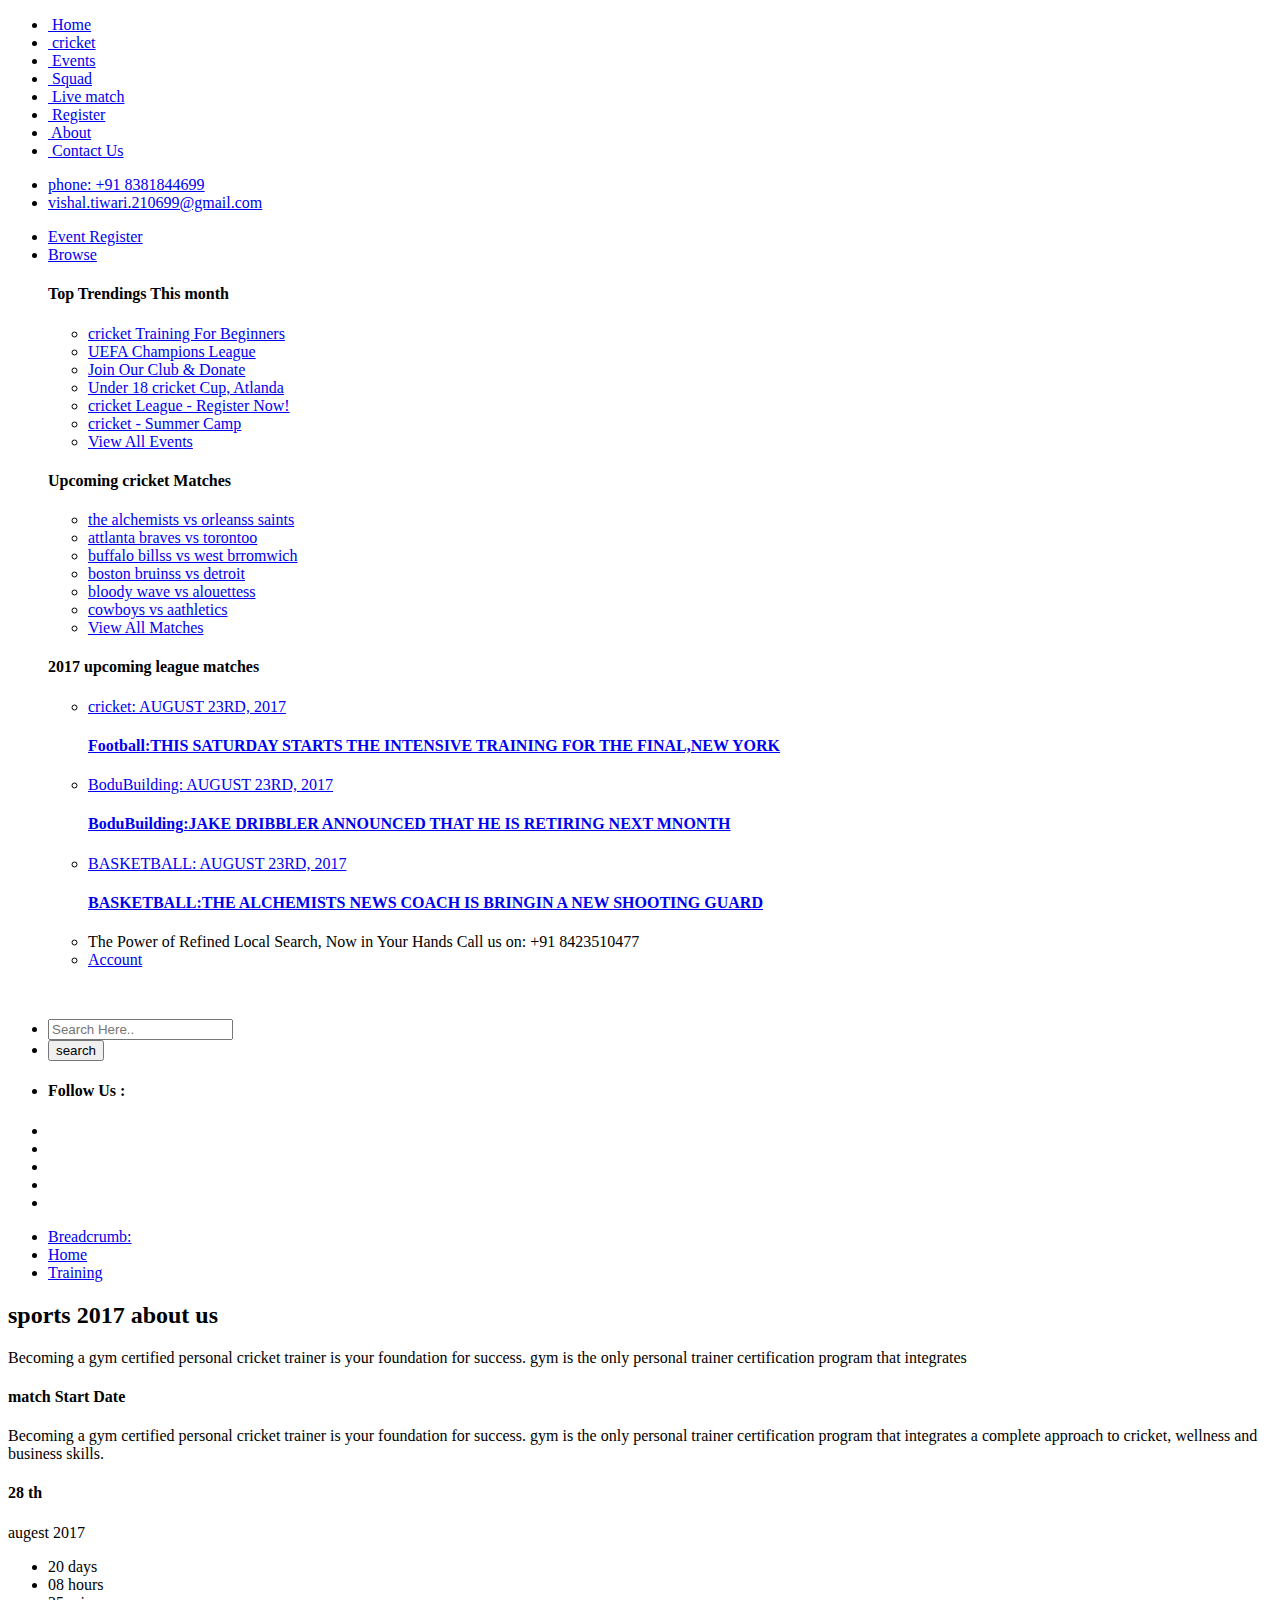
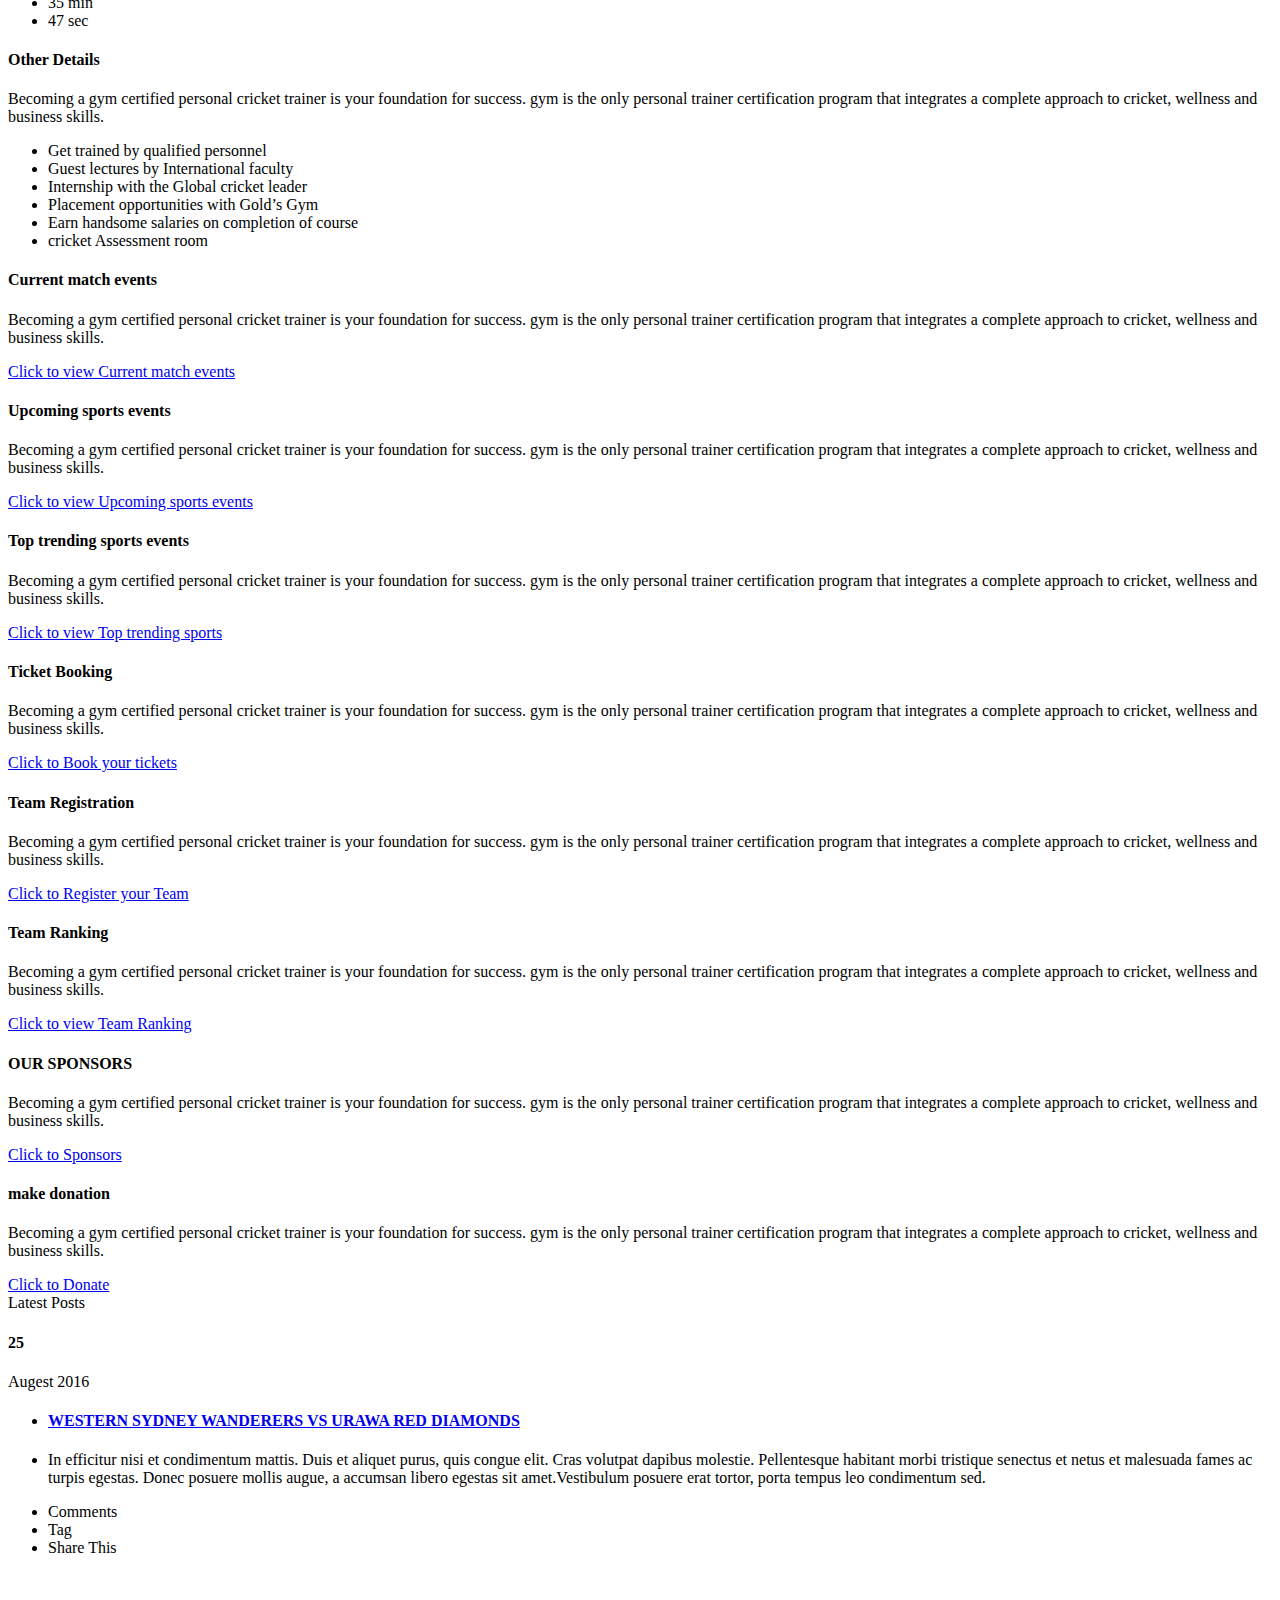
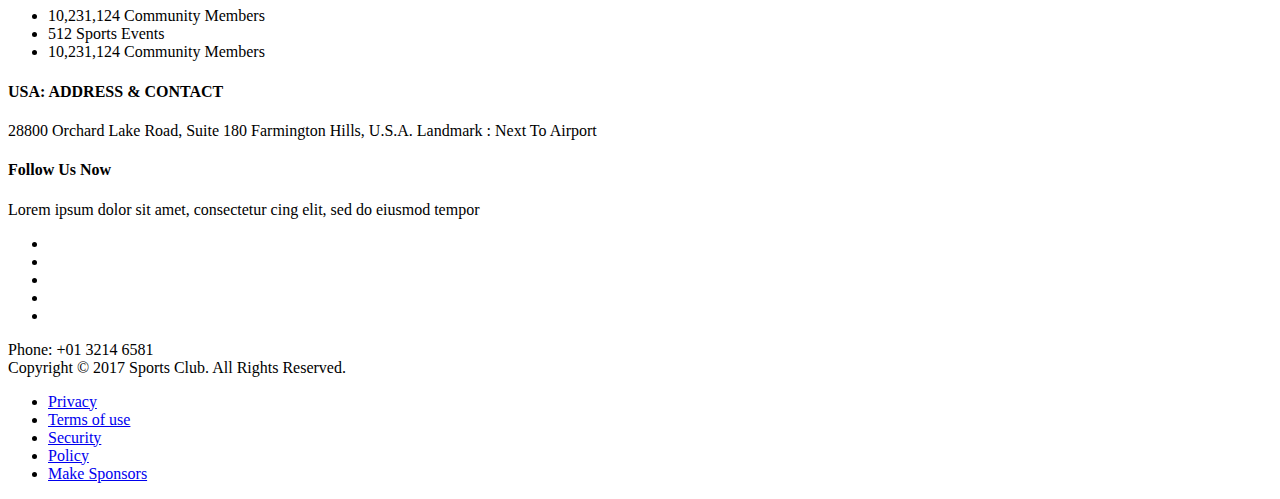
==== cricket-about.html @ ba446953 "Add files via upload" ====
<!DOCTYPE html>
<html lang="en">

<head>
    <title>Real Sports Club: cricket,Football,Cricket,Water Sports,cricket,Yoga and All Sports Events</title>
    <!-- META TAGS -->
    <meta charset="utf-8">
    <meta name="viewport" content="width=device-width, initial-scale=1">

    <!-- FAV ICON(BROWSER TAB ICON) -->
    <link rel="shortcut icon" href="images/fav.ico" type="image/x-icon">

    <!-- GOOGLE FONT -->
    <link href="https://fonts.googleapis.com/css?family=Lato:300,400,700%7CMontserrat:300,500%7COswald:400,500" rel="stylesheet">

    <!-- FONTAWESOME ICONS -->
    <link rel="stylesheet" href="css/font-awesome.min.css">

    <!-- ALL CSS FILES -->
    <link rel="stylesheet" href="css/style.css">
    <link rel="stylesheet" href="css/bootstrap.css">

    <!-- MOB.CSS ONLY FOR MOBILE AND TABLET VIEWS -->
    <link rel="stylesheet" href="css/mob.css">

    <!-- HTML5 Shim and Respond.js IE8 support of HTML5 elements and media queries -->
    <!-- WARNING: Respond.js doesn't work if you view the page via file:// -->
    <!--[if lt IE 9]>
	<script src="js/html5shiv.js"></script>
	<script src="js/respond.min.js"></script>
	<![endif]-->
</head>

<body>
    <!-- Preloader -->
    <div id="preloader">
        <div id="status">&nbsp;</div>
    </div>

    <!--SECTION: LEFT MENU-->
    <section>
        <!-- LEFT SIDE NAVIGATION MENU -->
         <div class="menu">
            <ul>
                <!-- MAIN MENU -->
                <li>
                    <a href="index.html"><img src="images/icon/s1.png" alt=""> Home</a>
                </li>
                <li>
                    <a href="cricket-all-sports.html"><img src="images/icon/c3.png" alt=""> cricket</a>
                </li>
            <li>
                    <a href="cricket-events.html"><img src="images/icon/f6.png" alt=""> Events</a>
                </li>
                <li>
                    <a href="cricket-team-squad.html"><img src="images/icon/f7.png" alt=""> Squad</a>
                </li>
                <li>
                    <a href="cricket-match.html"><img src="images/icon/c4.png" alt=""> Live match</a>
	           </li>
                <li>
                    <a href="cricket-team-register.html"><img src="images/icon/r2.png" alt=""> Register</a>
                </li><li>
                    <a href="cricket-about.html" class="menu-lef-act"><img src="images/icon/about.png" alt=""> About</a>
                </li>
                <li>
                    <a href="cricket-contact.html"><img src="images/icon/contact.png" alt=""> Contact Us</a>
                </li>
            </ul>
        </div>

        <!-- RIGHT SIDE NAVIGATION MENU -->
        <!-- MOBILE MENU(This mobile menu show on 0px to 767px windows only) -->
        <div class="mob-menu">
            <span><i class="fa fa-bars" aria-hidden="true"></i></span>
        </div>
        <div class="mob-close">
            <span><i class="fa fa-times" aria-hidden="true"></i></span>
        </div>
    </section>

    <!-- TOP BAR -PHPNE EMAIL AND TOP MENU -->
        <section class="i-head-top">
        <div class="i-head row">
			<!-- TOP CONTACT INFO -->
            <div class="i-head-left i-head-com col-md-6">
                <ul>
                    <li><a href="#">phone: +91 8381844699 </a>
                    </li>
                    <li><a href="#">vishal.tiwari.210699@gmail.com</a>
                    </li>
                </ul>
            </div> 
			<!-- TOP FIXED MENU -->
            <div class="i-head-right i-head-com col-md-6 col-sm-12 col-xs-12">
                <ul>
                   <li class="top-scal-1"><a href="cricket-event-register.html"><i class="fa fa-registered" aria-hidden="true"></i> Event Register</a>
                    </li>
                    <li><a href="#" class="tr-menu"><i class="fa fa-chevron-down" aria-hidden="true"></i> Browse</a>
                        <div class="cat-menu">

                            <div class="col-md-3 col-sm-6 cm1 mob-hid">
                                <h4>Top Trendings This month</h4>
                                <ul>
                                    <li><a href="#"><i class="fa fa-angle-right" aria-hidden="true"></i> cricket Training For Beginners</a>
                                    </li>
                                    <li><a href="#"><i class="fa fa-angle-right" aria-hidden="true"></i> UEFA Champions League</a>
                                    </li>
                                    <li><a href="#"><i class="fa fa-angle-right" aria-hidden="true"></i> Join Our Club & Donate</a>
                                    </li>
                                    <li><a href="#"><i class="fa fa-angle-right" aria-hidden="true"></i> Under 18 cricket Cup, Atlanda</a>
                                    </li>
                                    <li><a href="#"><i class="fa fa-angle-right" aria-hidden="true"></i> cricket League - Register Now!</a>
                                    </li>
                                    <li><a href="#"><i class="fa fa-angle-right" aria-hidden="true"></i> cricket - Summer Camp</a>
                                    </li>
                                    <li><a href="cricket-events.html"><i class="fa fa-angle-right" aria-hidden="true"></i> View All Events</a>
                                    </li>
                                </ul>
                            </div>
                            <div class="col-md-3 col-sm-6 cm1 mob-hid">
                                <h4>Upcoming cricket Matches</h4>
                                <ul>
                                    <li><a href="#"><i class="fa fa-angle-right" aria-hidden="true"></i> the alchemists vs orleanss saints</a>
                                    </li>
                                    <li><a href="#"><i class="fa fa-angle-right" aria-hidden="true"></i> attlanta braves vs torontoo</a>
                                    </li>
                                    <li><a href="#"><i class="fa fa-angle-right" aria-hidden="true"></i> buffalo billss vs west brromwich</a>
                                    </li>
                                    <li><a href="#"><i class="fa fa-angle-right" aria-hidden="true"></i> boston bruinss vs detroit</a>
                                    </li>
                                    <li><a href="#"><i class="fa fa-angle-right" aria-hidden="true"></i> bloody wave vs alouettess</a>
                                    </li>
                                    <li><a href="#"><i class="fa fa-angle-right" aria-hidden="true"></i> cowboys vs aathletics</a>
                                    </li>
                                    <li><a href="cricket-match-fixing.html"><i class="fa fa-angle-right" aria-hidden="true"></i> View All Matches</a>
                                    </li>
                                </ul>

                            </div>
                            <div class="col-md-6">
                                <h4>2017 upcoming league matches</h4>
                                <div class="foot-pop top-me-ev">
                                    <ul>
                                        <li>
                                            <a href="#">
                                                <div class="foot-pop-eve top-me-text">
                                                    <span>cricket: AUGUST 23RD, 2017</span>
                                                    <h4>Football:THIS SATURDAY STARTS THE INTENSIVE TRAINING FOR THE FINAL,NEW YORK</h4>
                                                </div>
                                            </a>
                                        </li>
                                        <li>
                                            <a href="#">
                                                <div class="foot-pop-eve top-me-text">
                                                    <span>BoduBuilding: AUGUST 23RD, 2017</span>
                                                    <h4>BoduBuilding:JAKE DRIBBLER ANNOUNCED THAT HE IS RETIRING NEXT MNONTH</h4>
                                                </div>
                                            </a>
                                        </li>
                                        <li>
                                            <a href="#">
                                                <div class="foot-pop-eve top-me-text">
                                                    <span>BASKETBALL: AUGUST 23RD, 2017</span>
                                                    <h4>BASKETBALL:THE ALCHEMISTS NEWS COACH IS BRINGIN A NEW SHOOTING GUARD</h4>
                                                </div>
                                            </a>
                                        </li>
                                    </ul>
                                </div>

                            </div>
                            <div class="cbb2-home-nav-bot mob-hid">
                                <ul>
                                    <li>The Power of Refined Local Search, Now in Your Hands <span>Call us on: +91 8423510477</span>
                                    </li>
                                    <li><a href="javascript:void(0);" class="cbb2-ani-btn-join"><i class="fa fa-user" aria-hidden="true"></i> Account</a>
                                    </li>
                                   
                                </ul>
                            </div>
                        </div>

                    </li>
                </ul>
            </div>
        </div>
    </section>
    <!-- SECTION: HEADER TOP -->
    <section>
        <div class="page-head">
            <div class="lp inn-head-pad">
                <div class="row">
                    <div class="col-md-4 top-head">
                        <a href="index.html"><img src="images/cricket-logo.png" alt="">
                        </a>
                    </div>
                    <div class="col-md-3 top-search">
                        <form>
                            <ul>
                                <li>
                                    <input type="text" placeholder="Search Here..">
                                </li>
                                <li>
                                    <input type="submit" value="search">
                                </li>
                            </ul>
                        </form>
                    </div>
                    <div class="col-md-5">
                        <ul class="top-soc">
                            <li>
                                <h4>Follow Us : </h4>
                            </li>
                            <li><a href="#"><i class="fa fa-facebook fb1"></i></a>
                            </li>
                            <li><a href="#"><i class="fa fa-twitter tw1"></i></a>
                            </li>
                            <li><a href="#"><i class="fa fa-google-plus gp1"></i></a>
                            </li>
                            <li><a href="#"><i class="fa fa-whatsapp wa1"></i></a>
                            </li>
                            <li><a href="#"><i class="fa fa-envelope-o sh1"></i></a>
                            </li>
                        </ul>
                        <ul class="brea-top">
                            <li><a href="#">Breadcrumb:</a>
                            </li>
                            <li><a href="#">Home</a>
                            </li>
                            <li><a href="#" class="brea-act">Training</a>
                            </li>
                        </ul>
                    </div>
                </div>
            </div>
        </div>
    </section>
    <!-- SECTION: TRAINING -->
    <section>
        <div class="training img-pag-about">
            <div class="tr-pro">
                <div class="inn-title">
                    <h2><i class="fa fa-check" aria-hidden="true"></i> sports 2017 <span> about us</span></h2>
                    <p>Becoming a gym certified personal cricket trainer is your foundation for success. gym is the only personal trainer certification program that integrates</p>
                </div>
                <!-- TRAINING BENEFITS -->
                <div class="inn-all-com">
                    <h4>match Start Date</h4>
                    <p>Becoming a gym certified personal cricket trainer is your foundation for success. gym is the only personal trainer certification program that integrates a complete approach to cricket, wellness and business skills.</p>
                    <div class="inn-ev-date">
                        <div class="inn-ev-date-left">
                            <h4>28 th</h4>
                            <span>augest 2017</span>
                        </div>
                        <div class="inn-ev-date-rig">
                            <ul>
                                <li>20 <span>days</span>
                                </li>
                                <li>08 <span>hours</span>
                                </li>
                                <li>35 <span>min</span>
                                </li>
                                <li>47 <span>sec</span>
                                </li>
                            </ul>
                        </div>
                    </div>
                </div>
                <!-- TRAINING BENEFITS -->
                <div class="inn-all-com inn-all-list tp-1">
                    <h4>Other Details</h4>
                    <p>Becoming a gym certified personal cricket trainer is your foundation for success. gym is the only personal trainer certification program that integrates a complete approach to cricket, wellness and business skills.</p>
                    <ul>
                        <li>Get trained by qualified personnel</li>
                        <li>Guest lectures by International faculty</li>
                        <li>Internship with the Global cricket leader</li>
                        <li>Placement opportunities with Gold’s Gym</li>
                        <li>Earn handsome salaries on completion of course</li>
                        <li>cricket Assessment room</li>
                    </ul>
                </div>
                <!-- TRAINING BENEFITS -->
                <div class="inn-all-com inn-all-list inn-pad-top-5 tp-1">
                    <h4>Current match events</h4>
                    <p>Becoming a gym certified personal cricket trainer is your foundation for success. gym is the only personal trainer certification program that integrates a complete approach to cricket, wellness and business skills.</p>
                    <a href="#" class="inn-te-ra-link">Click to view Current match events</a>
                </div>
                <!-- TRAINING BENEFITS -->
                <div class="inn-all-com inn-all-list inn-pad-top-5 tp-1">
                    <h4>Upcoming sports events</h4>
                    <p>Becoming a gym certified personal cricket trainer is your foundation for success. gym is the only personal trainer certification program that integrates a complete approach to cricket, wellness and business skills.</p>
                    <a href="#" class="inn-te-ra-link">Click to view Upcoming sports events</a>
                </div>
                <!-- TRAINING BENEFITS -->
                <div class="inn-all-com inn-all-list inn-pad-top-5 tp-1">
                    <h4>Top trending sports events</h4>
                    <p>Becoming a gym certified personal cricket trainer is your foundation for success. gym is the only personal trainer certification program that integrates a complete approach to cricket, wellness and business skills.</p>
                    <a href="#" class="inn-te-ra-link">Click to view Top trending sports</a>
                </div>
                <!-- TRAINING BENEFITS -->
                <div class="inn-all-com inn-all-list inn-pad-top-5 tp-1">
                    <h4>Ticket Booking</h4>
                    <p>Becoming a gym certified personal cricket trainer is your foundation for success. gym is the only personal trainer certification program that integrates a complete approach to cricket, wellness and business skills.</p>
                    <a href="#" class="inn-te-ra-link">Click to Book your tickets</a>
                </div>
                <!-- TRAINING BENEFITS -->
                <div class="inn-all-com inn-all-list inn-pad-top-5 tp-1">
                    <h4>Team Registration</h4>
                    <p>Becoming a gym certified personal cricket trainer is your foundation for success. gym is the only personal trainer certification program that integrates a complete approach to cricket, wellness and business skills.</p>
                    <a href="#" class="inn-te-ra-link">Click to Register your Team</a>
                </div>
                <!-- TRAINING BENEFITS -->
                <div class="inn-all-com inn-all-list inn-pad-top-5 tp-1">
                    <h4>Team Ranking</h4>
                    <p>Becoming a gym certified personal cricket trainer is your foundation for success. gym is the only personal trainer certification program that integrates a complete approach to cricket, wellness and business skills.</p>
                    <a href="#" class="inn-te-ra-link">Click to view Team Ranking</a>
                </div>
                <!-- TRAINING BENEFITS -->
                <div class="inn-all-com inn-all-list inn-pad-top-5 tp-1">
                    <h4>OUR SPONSORS</h4>
                    <p>Becoming a gym certified personal cricket trainer is your foundation for success. gym is the only personal trainer certification program that integrates a complete approach to cricket, wellness and business skills.</p>
                    <a href="#" class="inn-te-ra-link">Click to Sponsors</a>
                </div>
                <!-- TRAINING BENEFITS -->
                <div class="inn-all-com inn-all-list inn-pad-top-5 tp-1">
                    <h4>make donation</h4>
                    <p>Becoming a gym certified personal cricket trainer is your foundation for success. gym is the only personal trainer certification program that integrates a complete approach to cricket, wellness and business skills.</p>
                    <a href="#" class="inn-te-ra-link">Click to Donate</a>
                </div>
            </div>
        </div>
    </section>
    <!--SECTION: BLOG POSTS-->
    <section>
        <div class="blog row">
            <div class="lp">
                <!-- BLOG POST: POST DATE -->
                <div class="blog-1 col-md-2">
                    <span>Latest Posts</span>
                    <h4>25</h4>
                    <span>Augest 2016</span>
                </div>
                <!-- BLOG POST: POST NAME & DESCRIPTION -->
                <div class="blog-2 col-md-8">
                    <ul>
                        <li>
                            <a href="#">
                                <h4>WESTERN SYDNEY WANDERERS VS URAWA RED DIAMONDS</h4>
                            </a>
                        </li>
                        <li>
                            <p>In efficitur nisi et condimentum mattis. Duis et aliquet purus, quis congue elit. Cras volutpat dapibus molestie. Pellentesque habitant morbi tristique senectus et netus et malesuada fames ac turpis egestas. Donec posuere mollis augue, a accumsan libero egestas sit amet.Vestibulum posuere erat tortor, porta tempus leo condimentum sed. </p>
                        </li>
                    </ul>
                </div>
                <!-- BLOG POST: POST COMMENTS,TAG AND SOCIAL MEDIA -->
                <div class="blog-3 col-md-2">
                    <ul>
                        <li><i class="fa fa-comment-o" aria-hidden="true"></i> Comments</li>
                        <li><i class="fa fa-tag" aria-hidden="true"></i> Tag</li>
                        <li><i class="fa fa-share-alt" aria-hidden="true"></i> Share This</li>
                    </ul>
                </div>
            </div>
        </div>
    </section>
    <!--SECTION: FOOTER-->
    <section>
        <div class="ffoot">
            <div class="lp">
                <!--SECTION: FOOTER-->
                <div class="row">
                    <div class="col-md-12 foot1">
                        <a href="#"><img src="images/cricket-logo.png" alt="">
                        </a>
                        <ul>
                            <li><span>10,231,124</span> Community Members</li>
                            <li><span>512</span> Sports Events</li>
                            <li><span>10,231,124</span> Community Members</li>
                        </ul>
                    </div>
                </div>
                <!--SECTION: FOOTER-->
                <div class="row foot2">
                    <div class="col-md-3">
                        <div class="foot2-1 foot-com">
                            <h4>USA: ADDRESS & CONTACT</h4>
                            <p>28800 Orchard Lake Road, Suite 180 Farmington Hills, U.S.A. Landmark : Next To Airport</p>
                        </div>
                        
                    </div>
                    <div class="col-md-3">
                       
                        <div class="foot2-2 foot-soc foot-com">
                            <h4>Follow Us Now</h4>
                            <p>Lorem ipsum dolor sit amet, consectetur cing elit, sed do eiusmod tempor</p>
                            <ul>
                                <li><a href="#"><i class="fa fa-facebook fb1"></i></a>
                                </li>
                                <li><a href="#"><i class="fa fa-twitter tw1"></i></a>
                                </li>
                                <li><a href="#"><i class="fa fa-google-plus gp1"></i></a>
                                </li>
                                <li><a href="#"><i class="fa fa-whatsapp wa1"></i></a>
                                </li>
                                <li><a href="#"><i class="fa fa-envelope-o sh1"></i></a>
                                </li>
                            </ul>
                            <span class="foot-ph">Phone: +01 3214 6581</span>
                        </div>
                        
                    </div>
                 
                </div>
                <!--SECTION: FOOTER-->
              
            </div>
        </div>
    </section>
    <!--Footer-->
    <section>
        <!-- FOOTER: COPY RIGHTS -->
        <div class="fcopy">
            <div class="lp copy-ri row">
                <div class="col-md-6 col-sm-12 col-xs-12">Copyright © 2017 Sports Club. All Rights Reserved.</div>
                <div class="col-md-6 foot-privacy">
                    <ul>
                        <li><a href="#">Privacy</a>
                        </li>
                        <li><a href="#">Terms of use</a>
                        </li>
                        <li><a href="#">Security</a>
                        </li>
                        <li><a href="#">Policy</a>
                        </li>
                        <li><a href="join-club.html">Make Sponsors</a>
                        </li>
                    </ul>
                </div>
            </div>
        </div>
    </section>
    <!--== Bootstrap & Latest JS ==-->
    <script type="text/javascript" src="js/jquery.min.js"></script>
    <script type="text/javascript" src="js/bootstrap.js"></script>
    <script src="js/custom.js"></script>
</body>

</html>
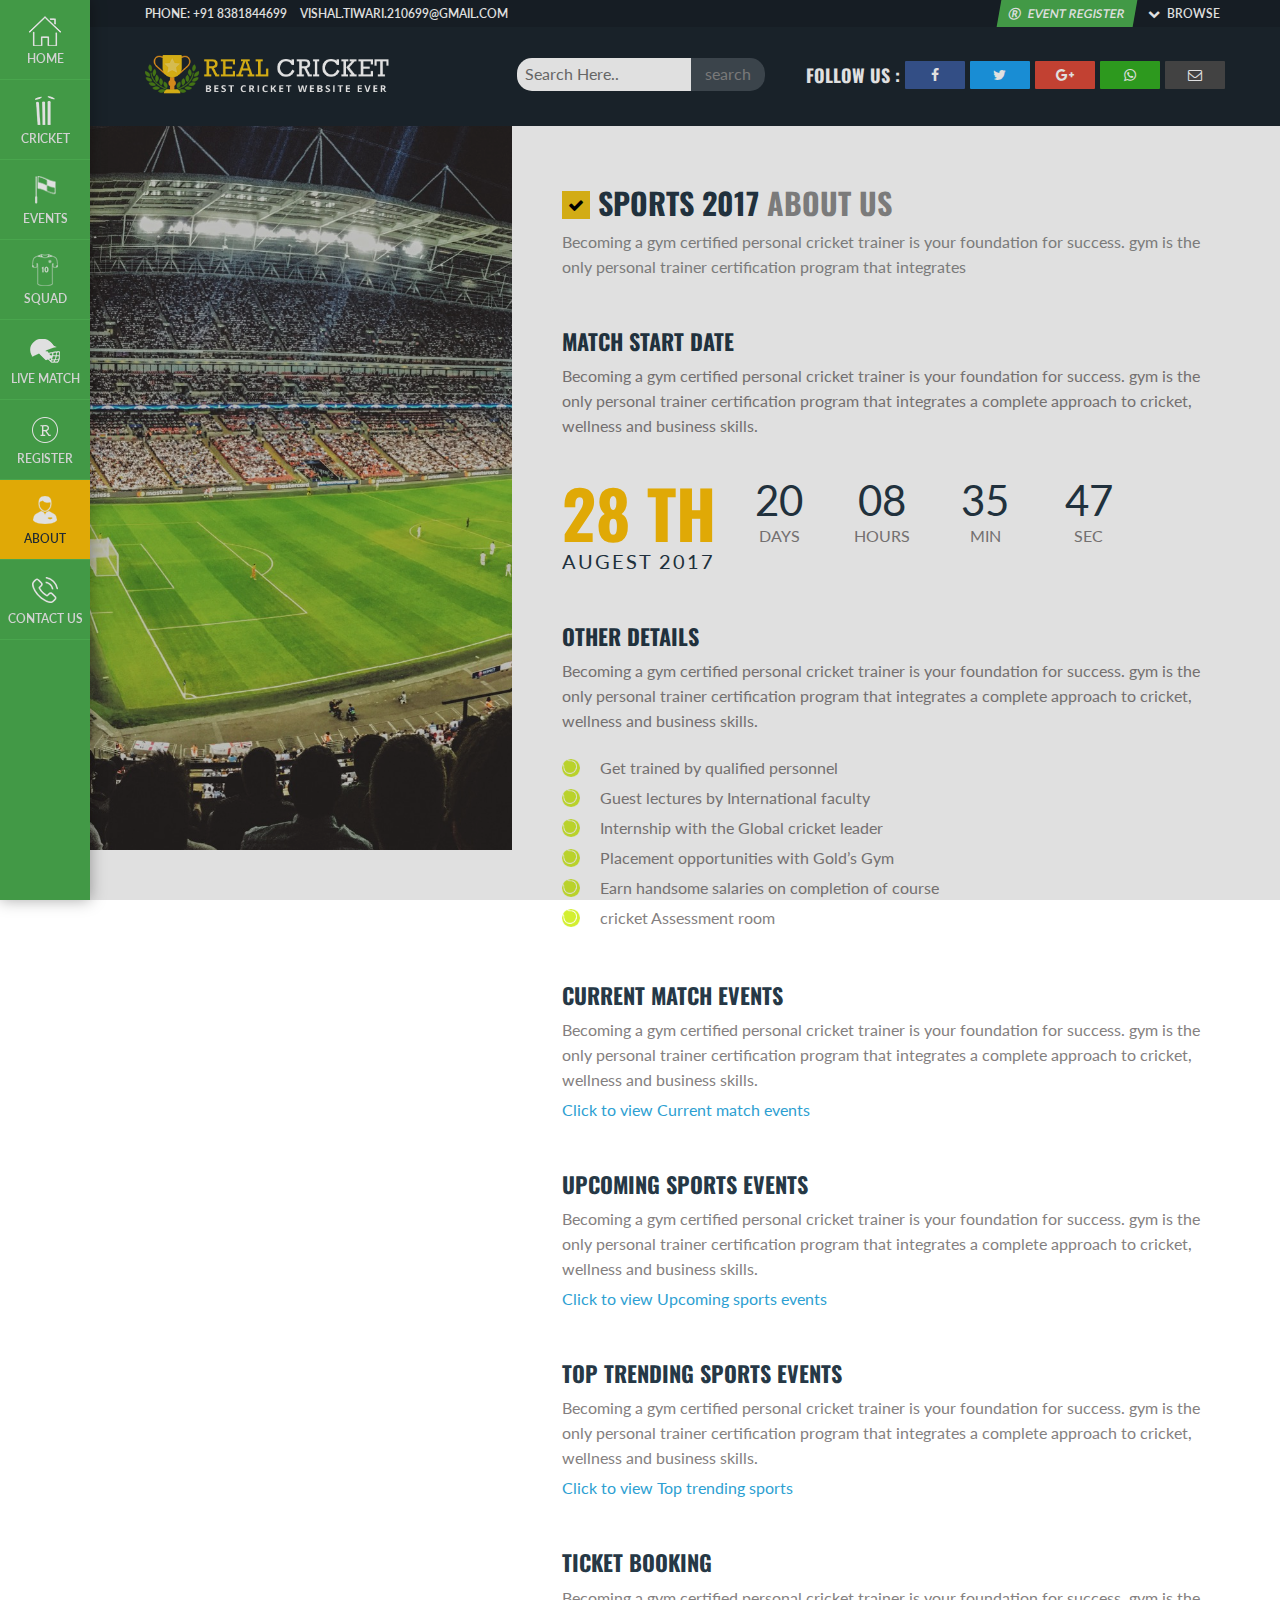
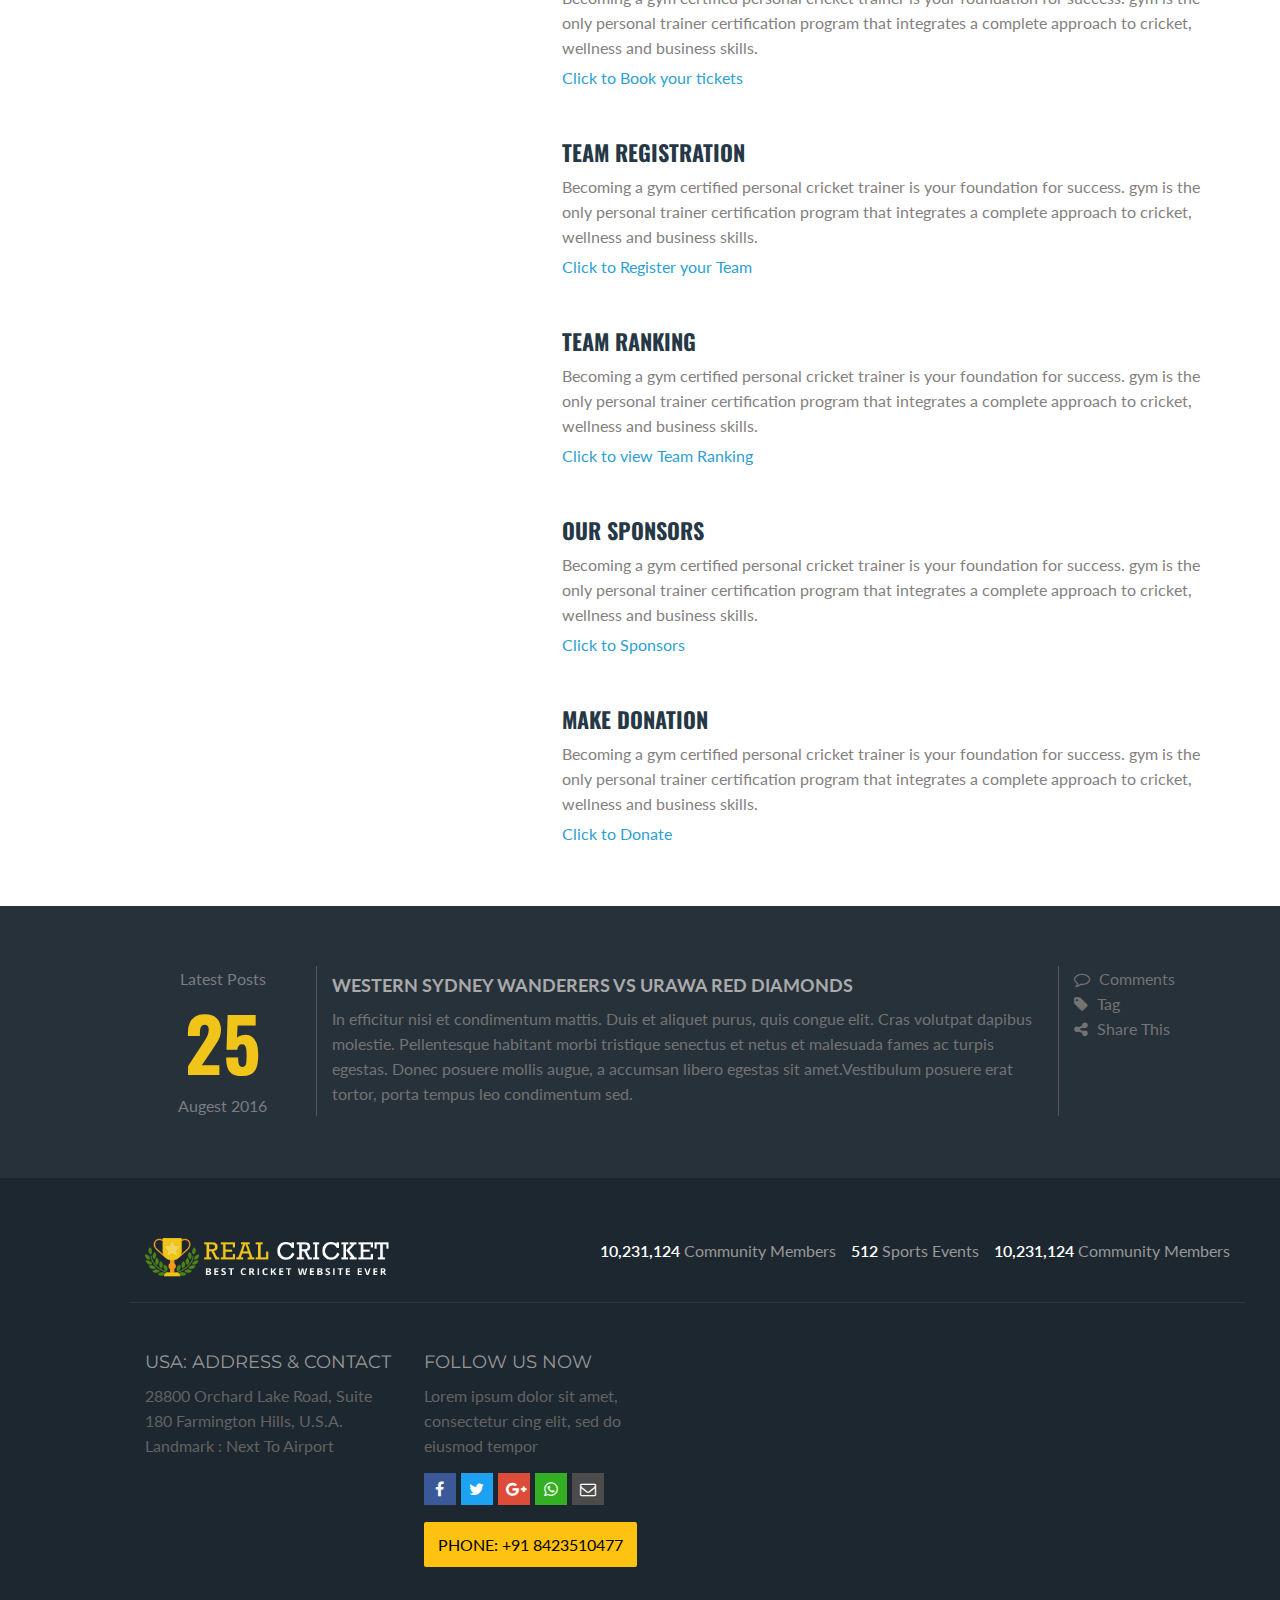
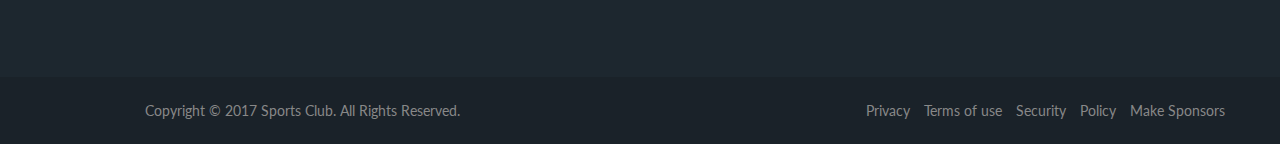
==== commit b1529f2d: "Update cricket-about.html" ====
--- a/cricket-about.html
+++ b/cricket-about.html
@@ -407,7 +407,7 @@
                                 <li><a href="#"><i class="fa fa-envelope-o sh1"></i></a>
                                 </li>
                             </ul>
-                            <span class="foot-ph">Phone: +01 3214 6581</span>
+                            <span class="foot-ph">Phone: +91 8423510477 </span>
                         </div>
                         
                     </div>
@@ -447,4 +447,4 @@
     <script src="js/custom.js"></script>
 </body>
 
-</html>+</html>
--- a/css/style.css
+++ b/css/style.css
@@ -0,0 +1 @@
+a:hover{text-decoration:none !important;}a:hover,[class~=menu] ul li a:hover{transition:all .5s ease;}[class~=lp]{padding-left:145px;}[class~=lp]{padding-bottom:45pt;}[class~=hom-trend-img] img:hover{-webkit-transform:scale(1.1);}a:hover{-webkit-transition:all .5s ease;}[class~=menu] ul li a img,[class~=menu] ul li a{display:block;}body{font-family:"Lato",sans-serif;}[class~=lp]{padding-right:50px;}a:hover{-moz-transition:all .5s ease;}[class~=lp]{padding-top:3.75pc;}[class~=lp]{position:relative;}.inn-title h2,[class~=inn-title] h2 span{font-size:.3125in;}a:hover{-ms-transition:all .5s ease;}[class~=lp]{overflow:hidden;}a:hover{-o-transition:all .5s ease;}[class~=menu] ul li a{text-align:center;}.events table tr:first-child:hover{background:none;}h1{color:#000;}[class~=menu] ul li a{color:#f0f0f0;}[class~=inn-title] h2 span{color:#8c8c8c;}.spe-bot-red-3{padding-bottom:30px;}.inn-title h2{margin-top:0pc;}[class~=pad-red-bot-pad-0]{padding-bottom:0px !important;}[class~=pad-lr-0]{padding-left:0in;}[class~=hom-trend-img] img:hover{transform:scale(1.1);}[class~=pad-lr-0]{padding-right:0pt;}[class~=hovereffect]:hover img{opacity:.4;}[class~=menu] ul li a{font-size:9pt;}[class~=hovereffect]:hover img{filter:alpha(opacity=40);}.inn-title h2{color:#263846;}[class~=inn-title]{margin-bottom:3.125pc;}[class~=hom-search-inn] form ul li input[type="submit"]{background:#fec10b;}[class~=hovereffect]:hover img,[class~=hovereffect]:hover a{-webkit-transform:translate3d(0,0,0);}[class~=inn-pad-top-5]{padding-top:37.5pt;}[class~=hovereffect]:hover a,[class~=hovereffect]:hover img{transform:translate3d(0,0,0);}[class~=inn-title] p{margin-bottom:0pc;}[class~=menu]{left:0;}[class~=menu]{z-index:100;}[class~=menu] ul,[class~=menu] ul li a{padding-left:0pc;}[class~=menu] ul li a{padding-bottom:6pt;}[class~=menu]{position:fixed;}[class~=inn-title] p{color:#8c8c8c;}[class~=menu] ul{padding-bottom:0pt;}[class~=hovereffect]:hover p,[class~=hovereffect]:hover a{opacity:1;}h1,[class~=menu] ul li a{text-transform:uppercase;}[class~=menu] ul,[class~=menu] ul li a{padding-right:0pt;}[class~=menu] ul{padding-top:0pt;}h1{font-family:"Oswald",sans-serif;}[class~=hovereffect]:hover a,[class~=hovereffect]:hover p{filter:alpha(opacity=100);}[class~=menu]{width:.9375in;}.mob-menu i,[class~=menu]{background:#4caf50;}[class~=menu]{height:100%;}.mob-menu i{color:#fff;}[class~=menu]{box-shadow:0in 0px .9375pc rgba(0,0,0,.34);}.mob-menu i{padding-left:.6875pc;}.mob-menu i{padding-bottom:.6875pc;}[class~=menu] ul li a{padding-top:.145833333in;}.mob-menu i{padding-right:.6875pc;}.inn-title h2 i{width:1.75pc;}[class~=menu]{-webkit-box-shadow:0pc 0pc .15625in rgba(0,0,0,.34);}[class~=menu]{-moz-box-shadow:0in 0in 11.25pt rgba(0,0,0,.34);}.mob-menu i{padding-top:.6875pc;}[class~=menu]{-ms-box-shadow:0pt 0pt .9375pc rgba(0,0,0,.34);}[class~=menu] ul li a img{margin-left:auto;}[class~=menu]{-o-box-shadow:0pc 0px .15625in rgba(0,0,0,.34);}.mob-menu i{margin-left:.3125pc;}[class~=menu]{-ms-overflow-style:scrollbar;}[class~=menu]:hover,[class~=menu]{transition:all .5s ease;}.mob-menu i{margin-bottom:.3125pc;}[class~=menu] ul li a img{margin-bottom:0;}.mob-menu i{margin-right:.3125pc;}.inn-title h2 i{height:28px;}[class~=menu]{overflow:scroll;}.mob-menu i{margin-top:.3125pc;}[class~=menu-lef-act],[class~=el-con] a:hover{background:#ffc107;}[class~=hom-search-inn] form ul li input[type="submit"],.mob-menu i{font-size:.166666667in;}.inn-title h2 i{text-align:center;}[class~=menu-lef-act]{color:#27313a !important;}[class~=home]{position:relative;}[class~=hovereffect]:hover p{-webkit-transform:translate3d(0,0,0);}[class~=hom-search-inn] form ul li input[type="submit"],[class~=el-con] a:hover,h3,.inn-title h2 i,h2,[class~=mob-close] i{color:#000;}.mob-menu i,.mob-menu i{cursor:pointer;}[class~=menu] ul li a{font-weight:600;}[class~=home]{overflow:hidden;}[class~=h_l] ul li a{color:#909090;}[class~=home]{background:#1f2023;}[class~=mob-menu],[class~=mob-close]{display:none;}[class~=h_l] ul li a{text-overflow:ellipsis;}[class~=mob-menu],[class~=mob-close]{position:fixed;}.inn-title h2 i{padding-left:.0625in;}.mob-menu i,[class~=mob-close] i{box-shadow:0in 0pc 3px rgba(0,0,0,.8);}[class~=hovereffect]:hover p{transform:translate3d(0,0,0);}[class~=menu] ul li a:hover{-webkit-transition:all .5s ease;}[class~=menu] ul li a img{margin-right:auto;}.mob-menu i,[class~=mob-close] i{border-radius:.125pc;}[class~=h_l] ul li a{white-space:pre;}h2{text-transform:uppercase;}[class~=mob-close],[class~=mob-menu]{top:0pc;}[class~=mob-close] i{padding-left:.114583333in;}[class~=menu] ul li a img{margin-top:0;}[class~=menu] ul li a i,.h_l img1{}[class~=mob-close] i{padding-bottom:.114583333in;}[class~=mob-menu]{left:0pt;}[class~=h_l] ul li a span{color:#fec008;}[class~=mob-close] i{padding-right:.114583333in;}.inn-title h2 i{padding-bottom:.0625in;}h3,h2{font-family:"Oswald",sans-serif;}[class~=h_l] ul li a span{width:32px;}[class~=h_l] ul li a span{height:2pc;}[class~=mob-close] i{padding-top:.114583333in;}[class~=h_l] ul li a span{background:#313131;}[class~=mob-close] i{background:#f0c419;}[class~=menu] ul li a:hover{-moz-transition:all .5s ease;}[class~=aebtn],[class~=mob-menu],[class~=mob-close],[class~=aebtn]:hover{transition:all .5s ease;}[class~=mob-close],[class~=mob-menu]{z-index:9999;}[class~=mob-close] i{margin-left:3.75pt;}[class~=mob-close] i{margin-bottom:3.75pt;}[class~=mob-close] i{margin-right:3.75pt;}[class~=h_l] ul li a span{display:inline-block;}[class~=mob-close] i{margin-top:3.75pt;}[class~=mob-close] i{font-size:12pt;}[class~=menu] ul li a:hover{-ms-transition:all .5s ease;}[class~=el-con] a:hover{border-left-width:.010416667in;}[class~=mob-close] i,[class~=mob-close] i{cursor:pointer;}[class~=el-con] a:hover{border-bottom-width:.010416667in;}[class~=menu] ul li a:hover{-o-transition:all .5s ease;}[class~=el-con] a:hover{border-right-width:.010416667in;}::-moz-scrollbars-none{display:none;}[class~=h_l] ul li a{overflow:hidden;}[class~=hom-search-inn] form ul li{list-style-type:none;}[class~=mob-close]{left:67.5pt;}[class~=menu] ul li a:hover{background:#ffc107;}[class~=h_l] h2{color:#a5a5a5;}h4,h3{text-transform:uppercase;}[class~=h_l] h2{margin-top:.3125in;}.h_l p{color:#909090;}[class~=h_r],[class~=hom-search-inn] form ul li,.h_l{float:left;}[class~=h_l] ul{padding-left:0in;}[class~=hom-search-inn] form ul li{width:20%;}[class~=menu] ul li a:hover{color:#27313a;}[class~=h_l] ul{padding-bottom:0in;}.h_l{width:35%;}[class~=menu] ul li a:hover{text-shadow:0pt 1px 0in #27313a;}[class~=h_l] ul{padding-right:0in;}[class~=h_l] ul{padding-top:0in;}[class~=h_l] ul{margin-left:0pt;}[class~=h_l] ul li a:hover{padding-left:.104166667in;}[class~=h_l] ul{margin-bottom:15pt;}.inn-title h2 i{padding-right:.0625in;}.h_l{padding-left:1.510416667in;}.h_l{padding-bottom:.572916667in;}[class~=h_l] ul{margin-right:0pt;}.inn-title h2 i{padding-top:.0625in;}[class~=h_l] ul li a span{padding-left:.25pc;}[class~=h_l] ul li a span{padding-bottom:.25pc;}.inn-title h2 i{background:#f0c419;}[class~=h_l] ul li a span{padding-right:.25pc;}.h_l{padding-right:3.125pc;}[class~=event-right] ul li h4{margin-top:0px;}[class~=h_l] ul{margin-top:15pt;}.h_l{padding-top:5pc;}.inn-title h2 i{font-size:.166666667in;}[class~=h_l] img{width:2.916666667in;}h4{color:#000;}[class~=h_r] img,[class~=hom-trend-img] img{width:100%;}[class~=h_r]{width:65%;}.inn-title h2 i{vertical-align:middle;}[class~=h_l] ul li a span{padding-top:.25pc;}[class~=hom-search-inn] form,[class~=hom-trend-con] a{}[class~=aebtn],[class~=el-con] a:hover{border-top-width:.010416667in;}[class~=hom-search-inn] form ul li:nth-child(1){width:75%;}[class~=hom-search-inn] form ul li:nth-child(2){width:25%;}h4{font-family:"Oswald",sans-serif;}[class~=aebtn],[class~=el-con] a:hover{border-left-style:solid;}[class~=je] ul li:first-child a,[class~=hom-trend-img] img{transition:all .5s ease;}[class~=event-right] ul li h4{margin-bottom:0in;}[class~=hom-trend-img] img,[class~=aebtn],[class~=je] ul li:first-child a{-webkit-transition:all .5s ease;}.inn-title h2 i{margin-top:-5px;}[class~=aebtn],[class~=hom-trend-img] img{-moz-transition:all .5s ease;}[class~=je] ul li:first-child a{background:#ff5722;}[class~=hovereffect]:hover h2:after{-webkit-transform:translate3d(0,0,0);}[class~=hom-trend-img] img,[class~=aebtn]{-ms-transition:all .5s ease;}[class~=aebtn],[class~=hom-trend-img] img{-o-transition:all .5s ease;}[class~=hovereffect]:hover h2:after{transform:translate3d(0,0,0);}[class~=hom-trend-con] span{font-size:9pt;}[class~=aebtn],.menu ul li{border-bottom-width:.0625pc;}.menu ul li,[class~=aebtn],[class~=el-con] a:hover{border-bottom-style:solid;}[class~=hom-trend-con] span{font-family:"Montserrat",sans-serif;}[class~=event-right] ul li h4{color:#fff;}[class~=aebtn]{margin-top:5px;}.event-left ul li:nth-child(1){padding-top:0px;}[class~=aebtn]{border-left-width:.0625pc;}.menu ul li{border-bottom-color:#54be58;}[class~=hom-trend-con] span{font-weight:400;}[class~=hom-trend-con] span,h5{text-transform:uppercase;}[class~=aebtn]{border-right-width:.0625pc;}.menu ul li{border-image:none;}[class~=hom-trend-con] span,[class~=hom-trend-con] p{color:#848080;}#myInput{background-image:url("../images/searchicon.png");}[class~=hom-trend-date] b{padding-right:.3125pc;}.menu ul li{display:block;}[class~=el-con] a:hover,[class~=aebtn]{border-right-style:solid;}[class~=hom-top-trends-box-2] p,[class~=hom-trend-date] b{font-weight:300;}.h_l ul li{list-style-type:none;}.event-right ul li::before{content:"";}[class~=hom-trend-con] p{font-size:11.25pt;}[class~=el-con] a:hover,[class~=aebtn]{border-top-style:solid;}[class~=aebtn]{border-left-color:#d7a307;}[class~=aebtn]{border-bottom-color:#d7a307;}[class~=hom-trend-con] p{line-height:1.375pc;}#myInput{background-position:.625pc 14px;}[class~=aebtn]{border-right-color:#d7a307;}[class~=hom-trend-con] p{margin-bottom:0in;}.event-right ul li::before{position:absolute;}[class~=je] ul li:first-child a{-moz-transition:all .5s ease;}[class~=aebtn]{border-top-color:#d7a307;}[class~=aebtn]{border-image:none;}[class~=aebtn]{text-shadow:0pc 1px 0pc rgba(255,255,255,.62);}[class~=aebtn]{-moz-box-shadow:#b7b8b8 0pt .0625pc 0pt inset;}.hom-top-trends-box-11 img{width:100%;}.hom-top-trends-box-2 h4,[class~=hom-top-trends-box-2] p{color:#fff;}[class~=aebtn]{-webkit-border-radius:2.25pt;}[class~=aebtn]{-moz-border-radius:2.25pt;}.hom-top-trends-box-2 h4{font-size:30px;}[class~=aebtn]{border-radius:.1875pc;}h6,[class~=hom-top-trends-box-2] a,[class~=aebtn],h5{color:#000;}[class~=h_l] ul li a span{margin-right:.5pc;}[class~=aebtn]{font-size:10.5pt;}.hom-top-trends-box-2 h4{font-style:italic;}[class~=hom-top-trends-box-2] a,[class~=aebtn]{padding-left:.104166667in;}h5{font-family:"Oswald",sans-serif;}.event-right ul li::before{background:linear-gradient(to top,rgba(0,0,0,.72) 14%,rgba(0,0,0,.08) 75%);}[class~=hom-top-trends-box-2] p{font-size:24px;}[class~=aebtn],[class~=hom-top-trends-box-2] a{padding-bottom:3.75pt;}[class~=hom-top-trends-box-2] a,[class~=aebtn]{padding-right:.104166667in;}[class~=aebtn],[class~=hom-top-trends-box-2] a{padding-top:3.75pt;}[class~=aebtn]{text-decoration:none;}[class~=aebtn]{font-weight:bold;}[class~=aebtn]{background-color:#ffd65e !important;}[class~=aebtn]{background-image:-webkit-gradient(linear,left top,left bottom,from(#ffd65e),to(#febf04));}.h_l ul li{line-height:2pc;}.h_l ul li{margin-bottom:.083333333in;}[class~=aebtn]{background-image:-webkit-linear-gradient(top,#ffd65e,#febf04);}.hom-search-inn form ul{padding-left:0pc;}[class~=aebtn]{background-image:-moz-linear-gradient(top,#ffd65e,#febf04);}[class~=hom-top-trends-box-21]::before,.event-right ul li::before{top:0in;}[class~=aebtn]{background-image:-ms-linear-gradient(top,#ffd65e,#febf04);}[class~=aebtn]{background-image:-o-linear-gradient(top,#ffd65e,#febf04);}[class~=aebtn]{background-image:linear-gradient(to bottom,#ffd65e,#febf04);}[class~=hom-search-inn] form ul li input[type="submit"],[class~=hom-top-trends-box-2] a{font-weight:600;}[class~=hom-top-trends-box-21]::before,.event-right ul li::before{bottom:0px;}[class~=aebtn]{display:block;}.hom-search-inn form ul{padding-bottom:.625pc;}[class~=aebtn]{text-align:center;}[class~=hom-top-trends-box-2] a{background:#ffc107;}[class~=hom-top-trends-box-2] a{font-size:12px;}[class~=hom-search-inn] form ul li input[type="submit"],[class~=hom-top-trends-box-2] a,h6,[class~=hovereffect] h2{text-transform:uppercase;}[class~=h_r],[class~=hom-top-trends]{}[class~=hom-top-trends-box-2] a{text-shadow:0in .0625pc 0pt rgba(255,255,255,.62);}.hom-search{background:#000;}[class~=hom-top-trends-box-21]::before{content:"";}[class~=hom-top-trends-box-21]::before{position:absolute;}[class~=hovereffect] img,[class~=hom-trend-img],.hom-search,.hom-search{position:relative;}[class~=je] ul li:first-child a{-ms-transition:all .5s ease;}[class~=hom-top-trends-box-21]::before{background:linear-gradient(to top,rgba(0,0,0,.72) 14%,rgba(0,0,0,.08) 80%);}[class~=el-con] a:hover{border-left-color:#ffc107;}[class~=hom-trend-img],.hom-search,.hom-search,[class~=hovereffect] h2{overflow:hidden;}[class~=je] ul li:first-child a{-o-transition:all .5s ease;}.event-right ul li::before,[class~=hom-top-trends-box-21]::before{left:0px;}.hom-search{padding-left:145px;}.hom-search,[class~=ln] ul{padding-bottom:0pt;}[class~=ln] ul,.hom-search-inn form ul{padding-right:0pc;}[class~=hom-top-trends-box-21]::before,.event-right ul li::before,.hom-top-trends-box-21 img{width:100%;}.hom-search{padding-right:37.5pt;}[class~=je] ul li:first-child a{margin-top:.3125pc;}[class~=ln] ul,.hom-search{padding-top:0px;}::-webkit-scrollbar{display:none;}.event-right ul li::before,[class~=hom-top-trends-box-21]::before{z-index:-9;}[class~=je] ul li:first-child a{border-left-width:.0625pc;}.hom-search{z-index:9;}[class~=hom-search-inn]{width:65%;}[class~=hom-search-inn]{margin-left:auto;}[class~=hom-search-inn]{margin-bottom:0;}[class~=el-con] a:hover{border-bottom-color:#ffc107;}[class~=hom-search-inn]{margin-right:auto;}[class~=hom-search-inn]{margin-top:0;}[class~=hom-trend-con],[class~=ln] ul,[class~=event-right] ul li p{padding-left:0pt;}[class~=hom-trend]{margin-bottom:15px;}[class~=events] table tr:hover{background:#e9f2f3;}[class~=el-con] a:hover{border-right-color:#ffc107;}[class~=hovereffect] img{display:block;}[class~=je] ul li:first-child a{border-bottom-width:.0625pc;}h6{font-family:"Oswald",sans-serif;}[class~=h_l] ul li a span,[class~=hovereffect] h2{text-align:center;}[class~=hom-search-inn] form ul li input[type="submit"]{text-shadow:0px .0625pc 0pc rgba(255,255,255,.62);}.hom-search-inn form ul{padding-top:.625pc;}*{box-sizing:border-box;}[class~=event-right] ul li p,[class~=hovereffect] h2{color:#fff;}[class~=hovereffect] img{max-width:none;}[class~=aebtn]:hover{-webkit-transition:all .5s ease;}[class~=event-right] ul li p,[class~=hom-trend-con]{padding-bottom:11.25pt;}[class~=event-right] ul li p,[class~=hom-trend-con]{padding-right:0pc;}[class~=hom-trend-con]{padding-top:11.25pt;}[class~=hovereffect] img{-webkit-transition:opacity .35s,-webkit-transform .35s;}a,p{line-height:18.75pt;}[class~=hovereffect] img{transition:opacity .35s,transform .35s;}[class~=hom-trend-date]{font-size:10.5pt;}[class~=hovereffect] img{-webkit-transform:translate3d(-10px,0,0);}[class~=je] ul li:first-child a{border-right-width:.0625pc;}[class~=hovereffect] img{transform:translate3d(-10px,0,0);}[class~=hovereffect] img{-webkit-backface-visibility:hidden;}[class~=hom-top-trends-box-1],[class~=hom-top-trends-box],[class~=hom-top-trends-box-2]{}[class~=hovereffect] img{backface-visibility:hidden;}[class~=hom-top-trends-box-11],.hom-top-trends-box-21{margin-bottom:1.875pc;}p{color:#848080;}*{-webkit-font-smoothing:antialiased;}[class~=event-right] ul li p,.hom-search-inn form ul{margin-bottom:0px;}.hom-top-trends-box-21,[class~=hovereffect] h2,.hom-search-inn form ul{position:relative;}[class~=hovereffect] h2{font-size:24px;}[class~=hovereffect] h2{padding-left:0;}[class~=hovereffect] h2{padding-bottom:.5em;}[class~=hovereffect] h2{padding-right:0;}[class~=hovereffect] a,[class~=events] table tr:hover,[class~=el-con] a:hover{transition:all .5s ease;}p{font-size:1pc;}[class~=hovereffect] h2{padding-top:.5em;}[class~=hovereffect] h2{background-color:transparent;}[class~=hovereffect] h2{margin-top:0pt;}[class~=hovereffect] a,[class~=je] ul li:first-child a{border-top-width:.0625pc;}.hom-search-inn form ul,.hom-top-trends-box-21{overflow:hidden;}.hom-top-trends-box-21,.hom-top-trends-box-21{background-size:cover;}[class~=h_l] ul li a span{font-weight:700;}[class~=hovereffect] a{-webkit-transition:all .5s ease;}[class~=el-con] a:hover{border-top-color:#ffc107;}[class~=aebtn]:hover,[class~=hovereffect] a{-moz-transition:all .5s ease;}.hom-top-trends-box-21{z-index:10;}[class~=hovereffect] a,[class~=aebtn]:hover{-ms-transition:all .5s ease;}[class~=h_l] ul li a span{border-radius:2px;}[class~=hovereffect] a{-o-transition:all .5s ease;}[class~=hovereffect] a{margin-top:5px;}.hom-top-trends-box-21{background:url("../images/trends/6.jpeg") no-repeat;}.hom-top-trends-box-21{padding-left:5%;}[class~=hovereffect] a{border-left-width:.010416667in;}[class~=je] ul li:first-child a,[class~=hovereffect] a{border-left-style:solid;}.hom-top-trends-box-21{padding-bottom:5%;}.hom-top-trends-box-21{padding-right:5%;}[class~=h_l] ul li a span{font-size:.145833333in;}[class~=hovereffect] a{border-bottom-width:.010416667in;}[class~=hovereffect] a{border-right-width:.010416667in;}.hom-top-trends-box-21{padding-top:9%;}[class~=hom-top-trends-box-22]{background:url("../images/trends/7.jpg") no-repeat;}[class~=el-con] a:hover{border-image:none;}[class~=hovereffect] a,[class~=je] ul li:first-child a{border-bottom-style:solid;}[class~=hom-top-trends-box-22]{background-size:cover;}[class~=ln]{margin-top:-.104166667in;}[class~=je] ul li:first-child a,[class~=hovereffect] a{border-right-style:solid;}[class~=hom-trend-con] span i{width:1.125pc;}[class~=je] ul li:first-child a,[class~=hovereffect] a{border-top-style:solid;}[class~=hom-trend-con] span i{height:1.125pc;}[class~=hovereffect] a{border-left-color:#d7a307;}[class~=hovereffect],[class~=hom-search-inn] form ul li input{width:100%;}[class~=event-right] ul li p{padding-top:11.25pt;}li,a{color:#848080;}[class~=hovereffect]{height:100%;}a{font-size:1pc;}[class~=hovereffect]{float:left;}[class~=event-right] ul li a,[class~=hovereffect] a{padding-left:7.5pt;}[class~=hovereffect] a{border-bottom-color:#d7a307;}[class~=tit-com-spec],[class~=hovereffect]{overflow:hidden;}[class~=hovereffect]{position:relative;}[class~=hovereffect] a{border-right-color:#d7a307;}[class~=hom-trend-con] span i{background:#ffc107;}[class~=hom-search-inn] form ul li input{border-left-width:0pc;}[class~=hovereffect] a{border-top-color:#d7a307;}[class~=hovereffect] a{border-image:none;}#myInput{background-repeat:no-repeat;}[class~=el-con] a:hover,[class~=events] table tr:hover{-webkit-transition:all .5s ease;}[class~=hovereffect] a{text-shadow:0px 1px 0in rgba(255,255,255,.62);}[class~=hovereffect] a{-moz-box-shadow:#b7b8b8 0in .75pt 0in inset;}[class~=el-con] a:hover{-moz-transition:all .5s ease;}[class~=hom-trend-con] span i,[class~=event-right] ul li a{color:#000;}[class~=el-con] a:hover{-ms-transition:all .5s ease;}[class~=hom-trend-con] span i,[class~=hovereffect]{text-align:center;}[class~=hom-trend-con] span i,[class~=event-right] ul li a{font-size:12px;}[class~=hovereffect] a{-webkit-border-radius:2.25pt;}[class~=hovereffect] a{-moz-border-radius:2.25pt;}[class~=hovereffect] a,[class~=event-right] ul li a{padding-bottom:.052083333in;}span,li{line-height:18.75pt;}[class~=hovereffect]{cursor:default;}[class~=hovereffect] a,[class~=event-right] ul li a{padding-right:7.5pt;}[class~=hovereffect]{background:#1e6321;}[class~=band]{width:3.125pc;}[class~=hom-search-inn] form ul li input{border-bottom-width:0pc;}[class~=hom-trend-con] span i{padding-left:2.25pt;}[class~=hovereffect] a{border-radius:3px;}[class~=band]{height:auto;}[class~=hom-search-inn] form ul li input{border-right-width:0pc;}[class~=band]{position:absolute;}[class~=hovereffect] a{font-size:.875pc;}[class~=band]{z-index:99;}[class~=hovereffect] a,[class~=event-right] ul li a{padding-top:.052083333in;}[class~=band]{left:-2.25pt;}[class~=hom-search-inn] form ul li input{border-top-width:0pc;}[class~=band]{top:.197916667in;}[class~=event-right],[class~=tit-com-spec],[class~=se]{position:relative;}[class~=je] ul li:first-child a{border-left-color:#c54820;}[class~=je] ul li:first-child a{border-bottom-color:#c54820;}[class~=el-con] a:hover{-o-transition:all .5s ease;}[class~=event-right] ul li a{font-weight:600;}[class~=tit-com-spec]{width:100%;}[class~=hovereffect] a{text-decoration:none;}[class~=tit-com-spec]{padding-bottom:26.25pt;}span,li{font-size:1pc;}[class~=event-right] ul li a{background:#ffc107;}[class~=event-right] ul li a{text-transform:uppercase;}[class~=event-left],.event-right{}[class~=event-right] ul li a{text-shadow:0pc 1px 0px rgba(255,255,255,.62);}span{color:#848080;}[class~=se],[class~=event-right]{overflow:hidden;}[class~=el-img],[class~=el-con]{float:left;}[class~=hovereffect] a{font-weight:bold;}[class~=hom-search-inn] form ul li input{border-left-style:solid;}[class~=el-img]{width:30%;}[class~=hovereffect] a{color:#000 !important;}[class~=el-con]{width:70%;}[class~=el-con]{padding-left:1.5625pc;}[class~=el-con]{padding-bottom:0pc;}[class~=hom-trend-con] span i{padding-bottom:2.25pt;}[class~=el-con]{padding-right:1.5625pc;}[class~=hovereffect] a{background-color:#ffd65e !important;}[class~=hovereffect] a{background-image:-webkit-gradient(linear,left top,left bottom,from(#ffd65e),to(#febf04));}[class~=el-con]{padding-top:0pc;}[class~=hovereffect] a{background-image:-webkit-linear-gradient(top,#ffd65e,#febf04);}[class~=event-right-bg-1]{background:url("../images/page/soccer1.jpeg") no-repeat;}[class~=hom-search-inn] form ul li input{border-bottom-style:solid;}[class~=event-right-bg-3],[class~=event-right-bg-1],[class~=event-right-bg-2]{padding-left:15%;}[class~=sele] a:hover,[class~=je] ul li a{transition:all .5s ease;}[class~=hovereffect] a{background-image:-moz-linear-gradient(top,#ffd65e,#febf04);}[class~=hom-trend-con] span i{padding-right:2.25pt;}[class~=hovereffect] a{background-image:-ms-linear-gradient(top,#ffd65e,#febf04);}[class~=hovereffect] a{background-image:-o-linear-gradient(top,#ffd65e,#febf04);}[class~=hom-trend-con] span i{padding-top:2.25pt;}[class~=event-right-bg-1],[class~=event-right-bg-2],[class~=event-right-bg-3]{padding-bottom:15%;}[class~=hom-trend-con] span i{border-radius:2px;}[class~=event-right-bg-3],[class~=event-right-bg-2],[class~=event-right-bg-1]{padding-right:15%;}[class~=hovereffect] a{background-image:linear-gradient(to bottom,#ffd65e,#febf04);}[class~=event-right-bg-1],[class~=event-right-bg-2],[class~=event-right-bg-3]{padding-top:65%;}[class~=hovereffect] a{text-align:center;}[class~=hovereffect] a,[class~=hovereffect] p{color:#fff;}th{line-height:18.75pt;}[class~=event-right-bg-2]{background:url("../images/page/cycle.jpeg") no-repeat;}[class~=je] ul li:first-child a{border-right-color:#c54820;}[class~=je] ul li:first-child a{border-top-color:#c54820;}[class~=hovereffect] p,[class~=hovereffect] a{opacity:0;}[class~=je] ul li a,[class~=sele] a:hover{-webkit-transition:all .5s ease;}[class~=je] ul li:first-child a{border-image:none;}[class~=hovereffect] a,[class~=hovereffect] p{filter:alpha(opacity=0);}[class~=sele] a:hover,[class~=aebtn]:hover{-o-transition:all .5s ease;}[class~=events] table tr td a:hover,[class~=sele] a:hover{background:#4caf50;}[class~=hovereffect] a,[class~=hovereffect] p{-webkit-transition:opacity .35s,-webkit-transform .35s;}[class~=hom-search-inn] form ul li input{border-right-style:solid;}[class~=hom-search-inn] form ul li input{border-top-style:solid;}[class~=hom-trend-con] span i{margin-right:3.75pt;}[class~=hom-search-inn] form ul li input{border-left-color:currentColor;}[class~=hovereffect] p,[class~=hovereffect] a{transition:opacity .35s,transform .35s;}[class~=je] ul li a,[class~=sele] a:hover{-moz-transition:all .5s ease;}[class~=hom-search-inn] form ul li input{border-bottom-color:currentColor;}[class~=hovereffect] a,[class~=hovereffect] p{-webkit-transform:translate3d(100%,0,0);}[class~=hovereffect] a,[class~=hovereffect] p{transform:translate3d(100%,0,0);}[class~=event-right-bg-3]{background:url("../images/page/golf.jpeg") no-repeat;}th{color:#848080;}[class~=hom-search-inn] form ul li input{border-right-color:currentColor;}[class~=je] ul li:first-child a{text-shadow:0pc .010416667in 0px rgba(255,255,255,.62);}[class~=hom-search-inn] form ul li input{border-top-color:currentColor;}[class~=hom-trend-con] a h4{font-size:1.125pc;}[class~=je] ul li a,[class~=sele] a:hover{-ms-transition:all .5s ease;}[class~=hom-trend-con] a h4{color:#2b3338;}[class~=je] ul li:first-child a{-moz-box-shadow:#b7b8b8 0pc .010416667in 0px inset;}[class~=tit-com-spec] i,[class~=je] ul li a{border-left-width:.75pt;}[class~=je]{background:url("../images/surf-bg.jpg") no-repeat;}[class~=tit-com-spec] i,[class~=je] ul li a{border-bottom-width:.75pt;}[class~=je] ul li a,[class~=tit-com-spec] i{border-right-width:.75pt;}[class~=je] ul li a,[class~=tit-com-spec] i{border-top-width:.75pt;}[class~=je]{background-size:cover;}[class~=tit-com-spec] i{border-left-style:solid;}[class~=sele] a:hover{color:#fff;}[class~=je] ul li:first-child a,#myInput,td,th{font-size:1pc;}[class~=ve],[class~=je]{position:relative;}[class~=je] ul li:first-child a{-webkit-border-radius:3px;}[class~=je] ul li a{-o-transition:all .5s ease;}[class~=hvr-sweep-to-right]:hover:before,[class~=hvr-sweep-to-right]:focus:before{-webkit-transform:scaleX(1);}[class~=je] ul li a{margin-top:.3125pc;}[class~=ve],[class~=je]{overflow:hidden;}[class~=ve]{width:50%;}[class~=tit-com-spec] i{border-bottom-style:solid;}[class~=je] ul li:first-child a{-moz-border-radius:3px;}[class~=tit-com-spec] i{border-right-style:solid;}[class~=hom-trend-con] a h4{text-transform:uppercase;}[class~=ve]{margin-left:auto;}[class~=ve]{margin-bottom:0;}[class~=hom-search-inn] form ul li input{border-image:none;}[class~=hvr-sweep-to-right]:focus:before,[class~=hvr-sweep-to-right]:hover:before{transform:scaleX(1);}[class~=ve]{margin-right:auto;}[class~=ve]{margin-top:0;}[class~=tit-com-spec] i,[class~=ve]{text-align:center;}[class~=tit-com-spec] i{border-top-style:solid;}td{line-height:18.75pt;}[class~=je] ul li:first-child a{border-radius:.03125in;}[class~=tit-com-spec] i{border-left-color:#3ba03f;}td{color:#848080;}[class~=tit-com-spec] i{border-bottom-color:#3ba03f;}[class~=tit-com-spec] i{border-right-color:#3ba03f;}[class~=events] table tr:hover{-moz-transition:all .5s ease;}[class~=tit-com-spec] i{border-top-color:#3ba03f;}[class~=tit-com-spec] i{border-image:none;}[class~=hom-search-inn] form ul li input{padding-left:.9375pc;}[class~=tit-com-spec] i{padding-left:1%;}[class~=tit-com-spec] i{padding-bottom:2%;}[class~=je] ul li:first-child a{padding-left:.104166667in;}[class~=ve]{padding-left:0pc;}[class~=hom-search-inn] form ul li input{padding-bottom:.4375pc;}[class~=tit-com-spec] i{padding-right:1%;}[class~=hom-trend-con] a h4{font-weight:600;}[class~=hom-trend-con] a h4{line-height:15pt;}[class~=ve]{padding-bottom:60px;}[class~=hom-search-inn] form ul li input{padding-right:.9375pc;}[class~=tit-com-spec] i{padding-top:2%;}[class~=je] ul li:first-child a{padding-bottom:.052083333in;}[class~=ve]{padding-right:0pc;}[class~=ve]{padding-top:60px;}[class~=je] ul li a{border-left-style:solid;}[class~=sele]{}[class~=ev-po-title]{background:url("../images/trends/6.jpeg") no-repeat #000;}[class~=je] ul li:first-child a{padding-right:.104166667in;}[class~=ev-po-title]{background-size:cover;}[class~=je] ul li a{border-bottom-style:solid;}[class~=ev-po-title]{margin-right:.020833333in;}[class~=hom-trend-con] a h4{letter-spacing:.005208333in;}[class~=tit-com-spec] i{font-weight:800;}[class~=ev-po-title]{padding-left:20px;}[class~=ev-po-title]{padding-bottom:1.25pc;}[class~=tit-com-spec] i{font-size:1.5pc;}[class~=ev-po-title]{padding-right:15pt;}[class~=je] ul li:first-child a{padding-top:.052083333in;}[class~=tit-com-spec] i{background:#4caf50;}#myInput,[class~=ev-po]{width:100%;}[class~=hom-search-inn] form ul li input{padding-top:.4375pc;}[class~=events] table tr td a:hover,[class~=tit-com-spec] i{color:#fff;}[class~=tit-com-spec] i{margin-right:9pt;}[class~=ev-po-title]{padding-top:70px;}[class~=ev-po-title],[class~=tit-com-spec] i,[class~=ev-po]{position:relative;}[class~=tit-com-spec] i{border-radius:1.5pt;}[class~=tit-com-spec] i{float:left;}a,[class~=je] ul li:first-child a{text-decoration:none;}[class~=hvr-sweep-to-right]:active:before{-webkit-transform:scaleX(1);}[class~=hom-search-inn] form ul li input{border-radius:0pc;}.tit-com-spec h6{letter-spacing:5px;}[class~=hvr-sweep-to-right]:active:before{transform:scaleX(1);}[class~=ela] table tr td a{background:#ff5722;}.tit-com-spec h6{font-size:.8125pc;}[class~=je] ul li a,[class~=link-btn]{border-right-style:solid;}[class~=je] ul li a,[class~=link-btn]{border-top-style:solid;}[class~=ev-po-title],[class~=ev-po],[class~=hom-trend-con] a h4{overflow:hidden;}[class~=je] ul li a{border-left-color:#d7a307;}[class~=ev-po-title]{background-position:0pc -1.489583333in;}[class~=hom-trend-con] a h4{text-overflow:ellipsis;}[class~=ev-po-title-1]{background:url("../images/trends/10.jpeg") no-repeat #000;}[class~=ev-po-title-1]{background-size:cover;}.tit-com-spec h6{font-weight:600;}[class~=events] table tr td a:hover{border-left-width:0pt;}[class~=ev-po-title-1]{background-position:0in -143px;}[class~=je] ul li a{border-bottom-color:#d7a307;}a{transition:all .5s ease;}[class~=aebtn]:hover{background:#ffc107;}[class~=je] ul li a{border-right-color:#d7a307;}.tit-com-spec h6{margin-top:0in;}[class~=hom-trend-con] a h4{white-space:nowrap;}[class~=tit-com-spec] h2,.tit-com-spec h6{color:#13293d;}[class~=ela] table tr td a,[class~=l_social] i[class~=fa-facebook]{padding-left:.75pc;}[class~=ev-po]{background:#edeff4;}[class~=tit-com-spec] h2,.tit-com-spec h6{margin-bottom:0pc;}[class~=link-btn]{text-shadow:none;}[class~=je] ul li:first-child a{font-weight:bold;}[class~=link-btn]{border-left-width:.0625pc;}.tit-com-spec h6{margin-left:.104166667in;}a{-webkit-transition:all .5s ease;}[class~=link-btn]{border-bottom-width:.0625pc;}.tit-com-spec h6{font-family:"Lato",sans-serif;}[class~=je] ul li a{border-top-color:#d7a307;}[class~=link-btn]{border-right-width:.0625pc;}#myInput{padding-left:.416666667in;}[class~=je] ul li a{border-image:none;}[class~=link-btn]{border-top-width:.0625pc;}#myInput{padding-bottom:9pt;}[class~=je] ul li a{text-shadow:0in .010416667in 0pc rgba(255,255,255,.62);}[class~=link-btn]{border-left-style:solid;}[class~=tit-com-spec] h2{font-size:2.25pc;}[class~=link-btn]{border-bottom-style:solid;}a{-moz-transition:all .5s ease;}[class~=je] ul li:first-child a,[class~=aebtn]:hover{color:#000;}[class~=je] ul li a{-moz-box-shadow:#b7b8b8 0pt .010416667in 0px inset;}[class~=ela] table tr td a{padding-bottom:5.25pt;}[class~=ela] table tr td a,[class~=l_social] i[class~=fa-facebook]{padding-right:.75pc;}[class~=ela] table tr td a{padding-top:5.25pt;}[class~=l_social] i[class~=fa-facebook]{color:#fff;}[class~=ln] ul li{float:left;}a{-ms-transition:all .5s ease;}[class~=je] ul li a{-webkit-border-radius:.1875pc;}[class~=l_social] i[class~=fa-facebook]{background:#3b5998;}[class~=tit-com-spec] h2{margin-top:.9375pc;}[class~=je] ul li a{-moz-border-radius:.1875pc;}[class~=link-btn]{border-left-color:#b1b1b1;}[class~=tit-com-spec] h2{margin-top:7.5pt;}[class~=link-btn]{border-bottom-color:#b1b1b1;}[class~=link-btn]{border-right-color:#b1b1b1;}[class~=ln] ul li{width:25%;}[class~=link-btn]{border-top-color:#b1b1b1;}[class~=link-btn]{border-image:none;}[class~=hovereffect] h2:after{position:absolute;}[class~=ela]{color:#737373;}[class~=je] ul li a{border-radius:.1875pc;}a{-o-transition:all .5s ease;}[class~=je] ul li a{font-size:1pc;}[class~=ela]{font-size:.145833333in;}[class~=eb-sele]{background:#ffc107;}[class~=events],.ev-po-2,.event-left h2,[class~=ev-po-1],.event-left p{}[class~=hovereffect] h2:after{bottom:0;}[class~=l_social] i[class~=fa-facebook]{padding-bottom:.083333333in;}[class~=eb-sele]{padding-bottom:15px;}[class~=event-left] ul{padding-left:0pc;}[class~=event-left] ul{padding-bottom:0pc;}.el-con span,[class~=l_social] i[class~=fa-google-plus],[class~=reg-btn]{color:#fff;}[class~=hovereffect] h2:after{left:0;}[class~=event-left] ul{padding-right:0pc;}[class~=event-left] ul{padding-top:0pc;}[class~=event-left] ul{margin-bottom:0in;}[class~=events-1]{font-family:"Montserrat",sans-serif;}[class~=je] ul li:first-child a{background-color:#ff5722 !important;}[class~=el-img] img,.hovereffect .overlay,[class~=hovereffect] h2:after{width:100%;}[class~=events-title]{background:none !important;}[class~=events-title]{text-transform:uppercase;}.el-con span{background:#4caf50;}[class~=events-title]{font-size:.166666667in;}[class~=events-title]{margin-bottom:.3125in;}.el-con span{padding-left:.083333333in;}[class~=events-title]{font-family:"Oswald",sans-serif;}[class~=je] ul li a{padding-left:.104166667in;}[class~=l_social] i[class~=fa-facebook]{padding-top:.083333333in;}.hom-top-trends-box-21:hover{padding-left:6%;}*::before{box-sizing:border-box;}.el-con span{padding-bottom:3pt;}[class~=events] table tr:hover{-ms-transition:all .5s ease;}[class~=je] ul li:first-child a{background-image:-webkit-gradient(linear,left top,left bottom,from(#ffd65e),to(#febf04));}.el-con span{padding-right:8px;}[class~=je] ul li:first-child a{background-image:-webkit-linear-gradient(to bottom,#ff5722,#e04615);}.el-con span{padding-top:2px;}[class~=el-con] h3{color:#333;}.uc{background:url("../images/book.jpg") no-repeat;}.uc{background-size:cover;}[class~=l_social] i[class~=fa-google-plus]{background:#dc4e41;}[class~=el-con] h3{font-size:1.75pc;}.uc,[class~=hom-tick]{position:relative;}[class~=je] ul li a{padding-bottom:.3125pc;}[class~=el-con] p{padding-bottom:6pt;}.el-con a{border-left-width:.0625pc;}[class~=hovereffect] h2:after{height:.010416667in;}[class~=hovereffect] h2:after{background:#fff;}.el-con a,[class~=je] ul li a{padding-right:.104166667in;}[class~=hom-tick],.uc{overflow:hidden;}.el-con a{border-bottom-width:.0625pc;}[class~=uc1]{padding-left:145px;}.el-con a{border-right-width:.0625pc;}[class~=uc1]{padding-bottom:52.5pt;}[class~=hovereffect] h2:after{content:"";}[class~=uc1]{padding-right:50px;}*::before{-webkit-font-smoothing:antialiased;}.el-con a,[class~=je] ul li a{padding-top:.3125pc;}[class~=hovereffect] h2:after{-webkit-transition:-webkit-transform .35s;}.el-con a{border-top-width:.0625pc;}[class~=uc1]{padding-top:.677083333in;}[class~=je] ul li:first-child a{background-image:-moz-linear-gradient(to bottom,#ff5722,#e04615);}.el-con a{border-left-style:solid;}.el-con a{border-bottom-style:solid;}[class~=hovereffect] h2:after{transition:transform .35s;}.el-con a{border-right-style:solid;}[class~=hovereffect] h2:after{-webkit-transform:translate3d(-100%,0,0);}.el-con a{border-top-style:solid;}.el-con a{border-left-color:#e0e0e0;}[class~=je] ul li a,[class~=ela] table tr td a{color:#000;}.el-con a{border-bottom-color:#e0e0e0;}[class~=uc1]{text-align:center;}.el-con a{border-right-color:#e0e0e0;}.el-con a{border-top-color:#e0e0e0;}[class~=je] ul li:first-child a{background-image:-ms-linear-gradient(to bottom,#ff5722,#e04615);}[class~=hovereffect] h2:after{transform:translate3d(-100%,0,0);}.el-con a{border-image:none;}[class~=tit-com-spec] h2 span,[class~=hom-tick-21]{font-size:.375in;}.el-con a{margin-right:5px;}[class~=hom-tick]{padding-bottom:30pt;}[class~=tit-com-spec] h2 span{color:#afafaf;}[class~=je] ul li:first-child a{background-image:-o-linear-gradient(to bottom,#ff5722,#e04615);}.el-con a{padding-left:7.5pt;}.el-con a{padding-bottom:7px;}[class~=hom-tick]{margin-left:auto;}[class~=hom-tick]{margin-bottom:0;}[class~=hom-tick]{margin-right:auto;}[class~=je] ul li a{text-decoration:none;}[class~=hom-tick]{margin-top:0;}[class~=l_social] i[class~=fa-google-plus]{padding-left:.072916667in;}[class~=l_social] i[class~=fa-google-plus]{padding-bottom:.083333333in;}[class~=hom-tick-2],[class~=event-right] h3,[class~=hom-tick-1]{}[class~=je] ul li a{font-weight:bold;}.el-con a{color:#595959;}[class~=event-right] ul{padding-left:0pt;}*::before{-moz-osx-font-smoothing:auto;}[class~=event-right] ul{padding-bottom:0pt;}[class~=event-right] ul{padding-right:0pt;}[class~=je]:before,.event-left ul li{width:100%;}[class~=event-right] ul{padding-top:0pt;}[class~=event-right] ul{margin-bottom:0px;}[class~=je] ul li a,[class~=je] ul li:first-child a,[class~=hom-tick-22],[class~=hom-tick-21]{display:block;}.event-left ul li{list-style-type:none;}.event-left ul li,[class~=event-right] ul{position:relative;}[class~=ela] table tr td a{font-size:10.5pt;}[class~=event-right] ul{overflow:hidden;}[class~=l_social] i[class~=fa-google-plus]{padding-right:.072916667in;}[class~=je] ul li a{background-color:#ffd65e !important;}[class~=je] ul li a{background-image:-webkit-gradient(linear,left top,left bottom,from(#ffd65e),to(#febf04));}[class~=hom-tick-21],.je p,[class~=je] h2,[class~=hom-tick-22],[class~=l_social] i[class~=fa-twitter]{color:#fff;}[class~=ela] table tr td a{border-radius:1.5pt;}[class~=je]:before{content:"";}[class~=je]:before{position:absolute;}[class~=hom-tick-21]{margin-top:2.125pc;}[class~=ela] table tr td a,[class~=hom-tick-21]{text-transform:uppercase;}[class~=je] ul li:first-child a{background-image:linear-gradient(to bottom,#ff5722,#e04615);}[class~=je]:before{background-color:rgba(0,0,0,.61);}[class~=hom-tick-21]{line-height:42px;}*::after{box-sizing:border-box;}[class~=hom-tick-22]{font-size:.395833333in;}[class~=je] ul li a,[class~=je] ul li:first-child a{text-align:center;}[class~=je] ul li a{background-image:-webkit-linear-gradient(top,#ffd65e,#febf04);}[class~=hom-tick-22]{margin-top:18pt;}.events table tr td:first-child{padding-left:18.75pt !important;}[class~=je] ul li a{background-image:-moz-linear-gradient(top,#ffd65e,#febf04);}.hom-tick-book{width:60%;}.events table tr td:first-child,[class~=events] table tr td:last-child{padding-bottom:10px !important;}.hom-tick-book{margin-left:auto;}.hovereffect .overlay,[class~=je]:before{height:100%;}.events table tr td:first-child{padding-right:0in !important;}.hom-tick-book{margin-bottom:0;}[class~=l_social] i[class~=fa-google-plus]{padding-top:.083333333in;}[class~=je] ul li a{background-image:-ms-linear-gradient(top,#ffd65e,#febf04);}[class~=je] h2{margin-top:0in;}.hom-tick-book{margin-right:auto;}.hom-tick-book{margin-top:0;}[class~=je] ul li a{background-image:-o-linear-gradient(top,#ffd65e,#febf04);}[class~=hvr-sweep-to-right]{display:inline-block;}[class~=je] ul li a{background-image:linear-gradient(to bottom,#ffd65e,#febf04);}[class~=je] h2{font-size:40.5pt;}[class~=hvr-sweep-to-right]{vertical-align:middle;}[class~=hvr-sweep-to-right]{-webkit-transform:translateZ(0);}*::after{-webkit-font-smoothing:antialiased;}.events table tr td:first-child,[class~=events] table tr td:last-child{padding-top:7.5pt !important;}.je p{margin-left:0in;}[class~=events] table tr td:last-child{padding-left:0in !important;}.je p{margin-bottom:1.25pc;}[class~=hvr-sweep-to-right]{transform:translateZ(0);}.je p{margin-right:0in;}[class~=ela] table tr th{color:#333;}[class~=hvr-sweep-to-right]{box-shadow:0 0 .0625pc rgba(0,0,0,0);}.je p,[class~=ela] table tr th{font-size:.1875in;}[class~=hvr-sweep-to-right]{-webkit-backface-visibility:hidden;}[class~=hvr-sweep-to-right]{backface-visibility:hidden;}[class~=hvr-sweep-to-right]{-moz-osx-font-smoothing:grayscale;}.event-left ul li,[class~=sp-title]{overflow:hidden;}.sp-title-inn,[class~=sp-title],[class~=event-right] ul li,[class~=hvr-sweep-to-right]{position:relative;}.je p{margin-top:1.25pc;}.event-left ul li{border-bottom-width:.0625pc;}.je p{font-weight:300;}.event-left ul li{border-bottom-style:solid;}[class~=ela] table tr td a{font-weight:600;}[class~=hvr-sweep-to-right]{-webkit-transition-property:color;}[class~=hvr-sweep-to-right]{transition-property:color;}.event-left ul li{border-bottom-color:#d7d7d7;}[class~=hvr-sweep-to-right]{-webkit-transition-duration:.3s;}[class~=hvr-sweep-to-right]{transition-duration:.3s;}.event-left ul li{border-image:none;}[class~=ela] table tr th,[class~=ela] table tr td{vertical-align:middle !important;}.je ul{padding-left:0pt;}.je ul{padding-bottom:0pt;}[class~=sp-title]{padding-left:108.75pt;}[class~=sp-title]{padding-bottom:18.75pt;}.event-left ul li{padding-bottom:.260416667in;}[class~=events] table tr td:last-child{padding-right:1.25pc !important;}.je ul{padding-right:0pt;}.je ul{padding-top:0pt;}[class~=sp-title]{padding-right:.520833333in;}.je ul{margin-bottom:0in;}[class~=sp-title]{padding-top:18.75pt;}[class~=ela] table tr th,[class~=ela] table tr td{line-height:2.5pc !important;}.hovereffect .overlay{position:absolute;}*::after{-moz-osx-font-smoothing:auto;}[class~=l_social] i[class~=fa-twitter]{background:#55acee;}[class~=ela] table tr th{border-bottom-width:0px !important;}.event-left ul li{padding-top:1.5625pc;}[class~=sele] h2{}[class~=l_social] i[class~=fa-twitter]{padding-left:.104166667in;}[class~=event-right] ul li{list-style-type:none;}[class~=sp-title]{background:#ffc107;}[class~=ela] table tr th{border-bottom-style:solid !important;}[class~=sele] p{color:#000;}[class~=ela] table tr th{border-bottom-color:#ddd !important;}[class~=sp-title-right],[class~=sp-title-left]{float:left;}[class~=sele] select{width:100%;}[class~=sele] select{padding-left:.75pc;}[class~=ela] table tr th{border-image:none !important;}[class~=sele] select{padding-bottom:.75pc;}[class~=sp-title-left]{width:20%;}[class~=sele] select{padding-right:.75pc;}[class~=sele] select{padding-top:.75pc;}[class~=sele] select{font-size:.145833333in;}[class~=sele] select{border-left-width:0pc;}[class~=spe-title-1],[class~=spe-title],[class~=sp-title-left]{text-align:center;}[class~=l_social] i[class~=fa-twitter]{padding-bottom:.5pc;}.events table tr th,[class~=events] table tr td:nth-child(2){color:#31404b;}[class~=l_social] i[class~=fa-twitter]{padding-right:.104166667in;}[class~=sele] select{border-bottom-width:0pc;}[class~=sp-title-right]{width:80%;}[class~=ela] table tr td{font-size:1pc;}[class~=events] table tr:hover{-o-transition:all .5s ease;}[class~=sele] select{border-right-width:0pc;}[class~=sele] select{border-top-width:0pc;}[class~=l_social] i[class~=fa-twitter]{padding-top:.5pc;}[class~=sele] select{border-left-style:solid;}[class~=spe-title]{position:relative;}[class~=l_social] i[class~=fa-linkedin],[class~=events] table tr td a{color:#fff;}[class~=sele] select{border-bottom-style:solid;}[class~=sele] select{border-right-style:solid;}[class~=spe-title],.hovereffect .overlay,[class~=event-right] ul li{overflow:hidden;}[class~=spe-title]{margin-bottom:0;}[class~=spe-title-1],[class~=spe-title]{width:75%;}[class~=sele] select{border-top-style:solid;}.events table tr th{font-size:9.75pt;}[class~=spe-title],[class~=spe-title-1]{margin-left:auto;}[class~=spe-title],[class~=spe-title-1]{margin-right:auto;}[class~=sele] select{border-left-color:#fff;}.events table tr th,[class~=events] table tr td:nth-child(2),[class~=events] table tr td a{font-weight:600;}[class~=sele] select{border-bottom-color:#fff;}[class~=sele] select{border-right-color:#fff;}.events table tr th,[class~=events] table tr td:nth-child(2){text-transform:uppercase;}[class~=spe-title-1],[class~=spe-title]{margin-top:0;}.hovereffect .overlay{top:0;}*{-moz-osx-font-smoothing:auto;}.events table tr td{color:#848080;}[class~=spe-title-1]{margin-bottom:30pt;}[class~=l_social] i[class~=fa-linkedin]{background:#007bb5;}[class~=sele] select{border-top-color:#fff;}[class~=event-right] ul li{background-size:cover;}[class~=spe-title-wid]{width:100%;}[class~=sele] select{border-image:none;}[class~=events] table tr td a{border-radius:0pc;}[class~=hom-tit]{margin-top:-.104166667in;}[class~=l_social] i[class~=fa-linkedin]{padding-left:7.5pt;}[class~=hom-tit]{margin-bottom:9pt;}[class~=sele] select{border-radius:2px;}.hovereffect .overlay{left:0;}[class~=event-right] ul li{z-index:10;}[class~=sele] select{margin-left:0pc;}[class~=hom-tit]{display:none;}[class~=sele] select{margin-bottom:18.75pt;}[class~=hom-tit-1]{width:5pc;}[class~=hom-tit-1]{height:1px;}[class~=sele] select{margin-right:0pc;}ul{padding-left:0pc;}.hovereffect .overlay{padding-left:15pt;}[class~=l_social] i[class~=fa-linkedin]{padding-bottom:.5625pc;}[class~=hom-tit-2],[class~=hom-tit-1]{display:inline-block;}.events table tr td{font-size:.145833333in;}[class~=events] table tr:first-child{}[class~=sele] select{margin-top:15pt;}[class~=l_social] i[class~=fa-linkedin]{padding-right:7.5pt;}[class~=hom-tit-1]{background:#ffc107;}[class~=event-right] ul li{margin-bottom:1.5625pc;}[class~=home-join] ul li a{color:#000;}[class~=events] table tr td:nth-child(2){font-size:13px;}[class~=sele] a{background:#ff5722;}[class~=hom-tit-2]{height:9pt;}[class~=events] table tr th:first-child{padding-right:.260416667in !important;}[class~=hom-tit-2]{margin-left:.052083333in;}[class~=sele] a{padding-left:.729166667in;}[class~=events] table tr th:first-child{padding-left:.260416667in !important;}[class~=hom-tit-2]{margin-bottom:0;}[class~=hom-tit-2]{margin-right:.052083333in;}[class~=sele] a,[class~=home-join] ul li a{padding-bottom:.104166667in;}.hovereffect .overlay{padding-bottom:16.5pt;}[class~=sele] a{padding-right:.729166667in;}ul{padding-bottom:0pc;}ul{padding-right:0pc;}[class~=sele] a,[class~=home-join] ul li a{padding-top:.104166667in;}[class~=l_social] i[class~=fa-linkedin]{padding-top:.5625pc;}[class~=hom-tit-2]{margin-top:0;}[class~=hom-tit-2],.a2{position:relative;}[class~=hom-tit-2]{top:.052083333in;}[class~=hom-tit-2]{width:9pt;}[class~=hom-tit-2]{border-left-width:.1875pc;}[class~=sele] a,[class~=l_social] i[class~=fa-pinterest]{color:#fff;}[class~=home-join] ul li a{background:#ffc210;}[class~=hom-tit-2]{border-bottom-width:.1875pc;}[class~=hom-tit-2]{border-right-width:.1875pc;}[class~=hom-tit-2]{border-top-width:.1875pc;}[class~=hom-tit-2]{border-left-style:solid;}[class~=sele] a{font-size:1.125pc;}[class~=home-join] ul li a{padding-left:10.5pt;}[class~=sele] a{top:15pt;}[class~=sele] a{position:inherit;}.hovereffect .overlay{padding-right:15pt;}[class~=ev-po-title]::before{content:"";}[class~=events] table tr th:first-child{padding-bottom:.104166667in !important;}[class~=hom-tit-2]{border-bottom-style:solid;}[class~=hom-tit-2]{border-right-style:solid;}[class~=home-join] ul li a{padding-right:10.5pt;}[class~=ev-po-title]::before{position:absolute;}[class~=ev-po-title]::before{background:linear-gradient(to top,rgba(17,19,17,.83) 14%,rgba(0,0,0,.27) 80%);}[class~=ev-po-title]::before{top:0pc;}[class~=hom-tit-2]{border-top-style:solid;}[class~=ev-po-title]::before{bottom:0px;}ul{padding-top:0pc;}[class~=ev-po-title]::before{left:0in;}[class~=ev-po-title]::before,.events table{width:100%;}[class~=hom-tit-2]{border-left-color:#ffc107;}[class~=events] table tr th:first-child{padding-top:.104166667in !important;}[class~=ev-po-title] h3,[class~=ev-po-title] p,[class~=ev-po-title]::before{z-index:5;}[class~=hom-tit-2]{border-bottom-color:#ffc107;}[class~=hom-tit-2]{border-right-color:#ffc107;}[class~=je] ul li{list-style-type:none;}[class~=hom-tit-2]{border-top-color:#ffc107;}[class~=home-join] ul li a:hover{transition:all .5s ease;}[class~=hom-tit-2]{border-image:none;}[class~=ela] h2,[class~=events-1] h1,[class~=ev-po-title] h3{margin-top:0pc;}[class~=hom-tit-2]{border-radius:7.5pt;}[class~=ev-po-title] h3{margin-bottom:.052083333in;}[class~=hom-tit-3]{width:60pt;}[class~=hom-tit-3]{height:1px;}[class~=spor-eve-sp],[class~=hom-tit-3],[class~=je] ul li,[class~=home-join] ul li a{display:inline-block;}[class~=hom-tit-3]{background:#ffc107;}[class~=l_social] i[class~=fa-pinterest]{background:#c92228;}.a2{overflow:hidden;}[class~=ev-po-title] h3{color:#ffeb3b;}[class~=ev-po-title] h3{position:inherit;}[class~=l_social] i[class~=fa-pinterest]{padding-left:7.5pt;}[class~=l_social] i[class~=fa-pinterest]{padding-bottom:6pt;}[class~=ev-po-title] h3{font-weight:500;}[class~=ev-po-title] h3{font-size:.354166667in;}[class~=ev-po-title] h3{font-style:italic;}[class~=ela] table,[class~=ev-po-title] p,ul{margin-bottom:0pt;}[class~=ev-po-title] p,[class~=l_social] i[class~=fa-facebook]{color:#fff;}[class~=ev-po-title] p{position:relative;}[class~=ela] h2{color:#000;}[class~=l_social] i[class~=fa-pinterest]{padding-right:7.5pt;}[class~=home-join] ul li a{font-size:1pc;}[class~=events] table tr td a:hover{border-bottom-width:0pt;}.a2,[class~=ev-po-2] img,[class~=a21],.events img{padding-left:0in;}[class~=home-join] ul li a{text-transform:uppercase;}.a2{padding-bottom:3.125pc;}.events img,.a2{padding-right:0in;}[class~=home-join],[class~=ela] table tr{}.events table tr{line-height:50px;}[class~=events] table tr td a{padding-left:.3125pc;}[class~=home-join] ul li a{border-radius:.125pc;}.a2{padding-top:3.125pc;}[class~=a21],[class~=ev-po-2] img,.events img,[class~=a22]{float:left;}.events img{width:33.75pt;}[class~=a21],[class~=a22]{width:50%;}[class~=l_social] i[class~=fa-pinterest]{padding-top:6pt;}[class~=a21],[class~=a22]{padding-bottom:0in;}[class~=a21],[class~=a22]{padding-right:1.5625pc;}[class~=a22],[class~=a21]{padding-top:0pt;}[class~=events] table tr td a{padding-bottom:.052083333in;}.events img{padding-bottom:16px;}[class~=a22]{padding-left:1.5625pc;}.events img{padding-top:12pt;}[class~=home-join] ul li a{margin-top:.3125pc;}[class~=ev-po-2] img{width:37.5pt;}.events table tr{border-bottom-width:.010416667in;}.events table tr{border-bottom-style:solid;}[class~=l_social] i[class~=fa-facebook]{background:#3b5998;}[class~=home-join] ul li a{font-weight:600;}[class~=l_social] i[class~=fa-facebook]{padding-left:.125in;}[class~=home-join] ul li a{text-shadow:0px .0625pc 0in rgba(255,255,255,.62);}li{list-style-type:none;}div,.events table tr{transition:all .5s ease;}div{-webkit-transition:all .5s ease;}[class~=ev-po-2] img{padding-bottom:.3125pc;}[class~=events] table tr td a,[class~=blog-2] ul li a{text-decoration:none;}[class~=spor-eve-sp]{padding-left:0in;}[class~=spor-eve-sp]{padding-bottom:.208333333in;}[class~=ev-po-2] img,[class~=spor-eve-sp]{padding-right:0in;}[class~=events] table tr td a:hover{border-right-width:0pt;}[class~=ev-po-2] img,[class~=events] table tr td a{padding-top:.3125pc;}[class~=events] table tr td a{padding-right:3.75pt;}[class~=spor-eve-sp]{padding-top:.208333333in;}[class~=spor-eve-sp]{font-size:1.25pc;}[class~=spor-eve-sp]{font-style:italic;}#myInput{padding-right:.208333333in;}[class~=spor-eve-sp]{font-weight:200;}.events table tr,div{-moz-transition:all .5s ease;}[class~=l_social] i[class~=fa-facebook]{padding-bottom:.5pc;}[class~=spor-eve-sp]{color:#a2a2a2;}[class~=uc]:before{content:"";}[class~=uc]:before{position:absolute;}[class~=blog]{background:#27313a;}[class~=uc]:before{background:rgba(12,23,33,.61);}[class~=l_social] i[class~=fa-facebook]{padding-right:.125in;}.events table tr{border-bottom-color:#e9e9e9;}[class~=uc]:before{top:0pc;}[class~=l_social] i[class~=fa-facebook]{padding-top:.5pc;}[class~=blog]{position:relative;}[class~=l_social] i[class~=fa-google-plus],.uc h2{color:#fff;}[class~=uc]:before{bottom:0px;}[class~=l_social] i[class~=fa-google-plus]{background:#dc4e41;}[class~=blog]{overflow:hidden;}[class~=uc]:before{left:0in;}.events table tr{border-image:none;}[class~=blog]{color:#737373;}[class~=uc]:before,select{width:100%;}.uc h2{text-shadow:0pt .75pt .75pt rgba(0,0,0,.48);}.uc h2{font-size:3.25pc;}[class~=blog-1],[class~=blog-2]{float:left;}.uc h2{padding-bottom:9pt;}.uc h2,[class~=hom-tick-1] h3{margin-top:0pc;}[class~=blog-1]{width:12%;}[class~=uc] a{background:#ffc107;}[class~=blog-2] ul li a{color:#aaa;}.events table tr{-webkit-transition:all .5s ease;}[class~=blog-1]{text-align:center;}[class~=uc] a,[class~=foot1] ul li span{font-weight:600;}[class~=uc] a{color:#000;}.blog-3 ul li:nth-child(1),[class~=blog-2] ul li:nth-child(2),.blog-2 ul li:nth-child(1){}[class~=blog-2] ul li h4{font-family:"Lato",sans-serif;}div,.events table tr{-ms-transition:all .5s ease;}[class~=uc] a{font-size:32px;}[class~=blog-2]{width:68%;}[class~=uc] a{padding-left:.3125in;}[class~=blog-2] ul li p{color:#737373;}[class~=l_social] i[class~=fa-google-plus]{padding-left:.072916667in;}[class~=uc] a{padding-bottom:.15625in;}[class~=events] table tr td a:hover{border-top-width:0pt;}.events table tr,div{-o-transition:all .5s ease;}[class~=blog-3] ul li i{padding-right:5px;}[class~=uc] a{padding-right:22.5pt;}[class~=uc] a{padding-top:10px;}[class~=blog-2]{border-left-width:1px;}[class~=uc] a{font-family:"Oswald",sans-serif;}[class~=blog-2]{border-left-style:solid;}[class~=blog-2]{border-left-color:#595959;}[class~=blog-2]{border-image:none;}[class~=sp-title-right] h2 span,[class~=spe-title] h2 span{font-size:2.25pc;}select{font-size:10.5pt;}select{padding-left:9pt;}[class~=blog-2]{border-right-width:.75pt;}[class~=l_social] i[class~=fa-google-plus]{padding-bottom:.5pc;}[class~=blog-2]{border-right-style:solid;}[class~=uc] a{text-transform:up;}[class~=uc] a{border-radius:37.5pt;}[class~=blog-2]{border-right-color:#595959;}select{padding-bottom:.375pc;}[class~=events] table tr td a{text-overflow:ellipsis;}[class~=hom-tick-1] h3{font-size:1.25in;}.hovereffect .overlay{padding-top:16.5pt;}[class~=blog-2]{padding-left:3%;}[class~=l_social] i[class~=fa-google-plus]{padding-right:.072916667in;}[class~=blog-2]{padding-bottom:0in;}[class~=blog-2]{padding-right:3%;}[class~=sp-title-right] h2 span,[class~=hom-tick-1] h3,[class~=foot1] ul li span,.l_social i.fa-twitter{color:#fff;}[class~=blog-2]{padding-top:0in;}[class~=l_social] i[class~=fa-google-plus]{padding-top:.5pc;}[class~=hom-tick-1] h3{margin-bottom:0px;}[class~=hom-tick-1] h3{text-align:center;}[class~=hvr-sweep-to-right]:before,[class~=sp-title]::before{content:"";}.blog-3,[class~=foot-pop] ul li img{float:left;}[class~=hvr-sweep-to-right]:before{position:absolute;}[class~=hvr-sweep-to-right]:before{z-index:-1;}[class~=hvr-sweep-to-right]:before{top:0;}[class~=hvr-sweep-to-right]:before{left:0;}[class~=spe-title] h2 span{color:#00bcd4;}[class~=hvr-sweep-to-right]:before{right:0;}[class~=hvr-sweep-to-right]:before{bottom:0;}[class~=hvr-sweep-to-right]:before{background:#4caf50;}#myInput{padding-top:12px;}.blog-3{width:18%;}[class~=hvr-sweep-to-right]:before{-webkit-transform:scaleX(0);}[class~=ffoot],[class~=foot-pop-eve]{position:relative;}[class~=ffoot],[class~=foot-pop-eve]{overflow:hidden;}[class~=hvr-sweep-to-right]:before{transform:scaleX(0);}select{padding-right:9pt;}[class~=ffoot]{background:#1d272f;}[class~=foot1],#myInput{border-bottom-width:.0625pc;}.l_social i.fa-twitter{background:#55acee;}[class~=spe-title-1] h2 span{color:#ffc107;}[class~=spe-title-1] h2 span{font-size:.4375in;}[class~=hvr-sweep-to-right]:before{-webkit-transform-origin:0 50%;}[class~=foot-pop] ul li img{width:9.375pc;}select{padding-top:.375pc;}[class~=events] table tr td a:hover{border-left-style:solid;}[class~=hvr-sweep-to-right]:before{transform-origin:0 50%;}[class~=blog-2] ul li,.blog-3 ul li,.home-join ul li{list-style-type:none;}[class~=foot1]{border-bottom-style:solid;}.home-join ul li{display:inline-block;}[class~=hvr-sweep-to-right]:before{-webkit-transition-property:transform;}[class~=foot1]{border-bottom-color:#2b3842;}[class~=foot1]{border-image:none;}[class~=hvr-sweep-to-right]:before{transition-property:transform;}[class~=home-join] ul li a:hover{-webkit-transition:all .5s ease;}.home-join ul li{margin-bottom:1.5pc;}[class~=foot1]{padding-bottom:25px;}[class~=hvr-sweep-to-right]:before{-webkit-transition-duration:.3s;}[class~=foot2]{padding-left:0in;}[class~=hvr-sweep-to-right]:before{transition-duration:.3s;}[class~=hvr-sweep-to-right]:before{-webkit-transition-timing-function:ease-out;}[class~=hvr-sweep-to-right]:before{transition-timing-function:ease-out;}[class~=foot-soc] ul li i{width:2pc;}[class~=foot2]{padding-bottom:50px;}[class~=foot2]{padding-right:0pc;}.l_social i.fa-twitter{padding-left:.104166667in;}#myInput{border-left-width:.75pt;}[class~=foot2]{padding-top:3.125pc;}[class~=foot-pop],.blog-3 ul li:nth-child(2),[class~=foot-soc],[class~=foot-com]{}[class~=foot-soc] ul li i{height:32px;}[class~=sp-title]::before{position:absolute;}[class~=events] table tr td a{white-space:pre;}[class~=sp-title]::before{width:25%;}[class~=foot-soc] ul li i,.l_social i.fa-twitter{padding-bottom:.083333333in;}[class~=sp-title]::before{height:100%;}select{border-radius:.75pt;}[class~=foot-soc] ul li i{text-align:center;}[class~=foot-pop-eve]{padding-left:1.25pc;}[class~=home-join] ul li a:hover,[class~=events] table tr td a{-moz-transition:all .5s ease;}[class~=foot-pop-eve]{padding-bottom:0pc;}[class~=foot-soc] ul li i,[class~=l_social] i[class~=fa-linkedin]{color:#fff;}[class~=sp-title]::before{top:0in;}[class~=home-join] ul li a:hover{-ms-transition:all .5s ease;}[class~=sp-title]::before{bottom:0px;}[class~=foot-pop-eve]{padding-right:1.25pc;}[class~=events] table tr td a{overflow:hidden;}[class~=foot-pop-eve]{padding-top:0pc;}[class~=sp-title]::before{left:0px;}[class~=sp-title]::before{background:#000;}[class~=foot-ph]{color:#000;}[class~=events] table tr td a{transition:all .5s ease;}.l_social i.fa-twitter{padding-right:.104166667in;}[class~=foot-ph]{background:#ffc210;}[class~=sp-title-left] i{display:block;}[class~=foot-soc] ul li i,.l_social i.fa-twitter{padding-top:.083333333in;}[class~=foot-soc] ul li i{padding-left:.5pc;}[class~=foot-ph]{padding-left:.145833333in;}[class~=events] table tr td a{-webkit-transition:all .5s ease;}[class~=sp-title-left] i{font-size:.625in;}[class~=sp-title-left] i{margin-top:.3125pc;}[class~=sp-title-left] i{color:#ffc107;}[class~=foot-ph]{padding-bottom:.625pc;}[class~=foot-ph]{padding-right:.145833333in;}.sp-title-left span,[class~=i-head-com] ul li a{color:#fff;}.blog-3 ul li{color:#737373;}[class~=foot-ph]{padding-top:.625pc;}[class~=foot-ph]{display:inline-block;}[class~=foot-ph]{font-size:16px;}.spe-title h2,[class~=foot-ph]{text-transform:uppercase;}[class~=foot-ph]{border-radius:2px;}[class~=sp-title-right] h2,.spe-title h2{margin-top:0pt;}[class~=foot-ph]{margin-top:7.5pt;}[class~=l_social] i[class~=fa-linkedin]{background:#007bb5;}[class~=foot-soc] ul li i{padding-right:.5pc;}[class~=l_social] i[class~=fa-linkedin]{padding-left:.104166667in;}.spe-title h2,[class~=sp-title-right] h2{font-size:2.25pc;}[class~=foot2-1]{margin-bottom:.3125in;}.spe-title h2,.spe-title p,[class~=sp-title-right] p,.spe-title-1 p{margin-bottom:0in;}[class~=l_social] i[class~=fa-linkedin]{padding-bottom:6.75pt;}[class~=fb1]{background:#3b5998;}[class~=gp1]{background:#dd4b39;}[class~=tw1]{background:#1da1f2;}[class~=li1]{background:#0077b5;}[class~=wa1]{background:#34af23;}.sh1{background:#4c4c4c;}[class~=foot4]{border-top-width:.010416667in;}.spe-title h2{padding-bottom:1.25pc;}select{height:42px;}select{border-left-width:.010416667in;}[class~=foot4]{border-top-style:solid;}[class~=foot4]{border-top-color:#2b3842;}[class~=events] table tr td a,[class~=home-join] ul li a:hover{-o-transition:all .5s ease;}[class~=blog-3] ul li:nth-child(3),[class~=l_social],[class~=foot4] ul li a,[class~=l_social]{}.spe-title h2,[class~=i-head-com] ul li a{font-weight:600;}.foot1 a img{width:15.625pc;}[class~=home-join] ul li a:hover{background:#4caf50;}[class~=foot4]{border-image:none;}.spe-title h2{color:#253d52;}[class~=l_social] i[class~=fa-linkedin]{padding-right:.104166667in;}.spe-title h2{text-shadow:0pt .75pt 0pc rgba(0,0,0,.59);}[class~=foot4]{padding-top:50px;}[class~=i-head-com] ul li a{font-size:9pt;}[class~=foot4]{margin-bottom:-15px;}.spe-title p{font-size:.208333333in;}[class~=foot1] ul li,.foot-pop ul li{list-style-type:none;}[class~=l_social] i[class~=fa-linkedin]{padding-top:6.75pt;}[class~=foot1] ul li{color:#989898;}[class~=hvr-sweep-to-right]:hover{color:white;}[class~=fcopy]{font-size:14px;}.spe-title p,.spe-title-1 p{font-weight:300;}[class~=fcopy],[class~=i-head-top]{background:#1a2229;}select{border-bottom-width:.010416667in;}[class~=events] table tr td a{-ms-transition:all .5s ease;}[class~=home-join] ul li a:hover,.l_social i.fa-pinterest{color:#fff;}[class~=fcopy],.spe-title p{color:#888;}.spe-title p{padding-top:.125in;}.l_social i.fa-pinterest{background:#c92228;}[class~=i-head],[class~=copy-ri]{padding-left:108.75pt;}[class~=spe-title-1] h2{color:#000;}[class~=copy-ri]{padding-bottom:.260416667in;}[class~=foot1] ul li{float:left;}[class~=i-head-com] ul li a{text-transform:uppercase;}[class~=spe-title-1] h2{font-size:.4375in;}[class~=spe-title-1] h2{padding-bottom:.625pc;}[class~=spe-title-1] h2{margin-top:0pt;}.spe-title-1 p{color:#848484;}select,#myInput{border-right-width:.010416667in;}select{border-top-width:.010416667in;}[class~=foot1] ul li{margin-left:.9375pc;}.foot-pop ul li{display:inline-block;}.foot-pop ul li{margin-top:.9375pc;}[class~=i-head-top],[class~=con-form-2] ul li:nth-child(7),[class~=a21] img{width:100%;}[class~=copy-ri],[class~=i-head]{padding-right:.520833333in;}[class~=copy-ri]{padding-top:.260416667in;}[class~=home-join] h2,.i-head-left,.i-head-com,[class~=i-head-right]{}[class~=i-head-top]{position:fixed;}[class~=i-head-top]{z-index:99;}select{border-left-style:solid;}.spe-title-1 p{font-size:15pt;}[class~=i-head],.home-join ul,[class~=blog-2] ul,.blog-3 ul{padding-bottom:0px;}[class~=events] table tr td a{font-size:.135416667in;}.l_social i.fa-pinterest{padding-left:10px;}select,[class~=events] table tr td a:hover{border-bottom-style:solid;}.l_social i.fa-pinterest{padding-bottom:.5pc;}.l_social i.fa-pinterest{padding-right:10px;}.home-join ul,[class~=i-head],.blog-3 ul,[class~=blog-2] ul{padding-top:0pc;}[class~=home-join] p{font-size:12pt;}[class~=home-join] p,[class~=top-soc]{margin-bottom:0in;}[class~=i-head-left] ul li a{margin-top:.010416667in;}[class~=top-scal-1],[class~=top-scal]{-webkit-transform:skew(-10deg);}[class~=home-join] p{color:#6f6f6f;}[class~=top-scal],[class~=top-scal-1]{transform:skew(-10deg);}[class~=i-head-right] ul li a,[class~=i-head-left] ul li a{display:block;}[class~=foot-soc] ul li,.foot4 ul li{list-style-type:none;}.home-join ul,[class~=blog-2] ul,[class~=foot1] ul,.blog-3 ul{padding-left:0pc;}[class~=blog-2] ul,.home-join ul,.blog-3 ul,[class~=foot1] ul{padding-right:0pc;}[class~=foot-soc] ul li{float:left;}select{border-right-style:solid;}[class~=i-head-right] ul li a{-webkit-transform:skew(10deg);}#myInput{border-top-width:.75pt;}select{border-top-style:solid;}.home-join ul{margin-top:19.5pt;}.blog-1 span{color:#7a7d81;}.top-head,[class~=con-form-2] ul li input[type="submit"]{border-bottom-width:0pc;}[class~=blog-1] h4{color:#f0c419;}[class~=blog-1] h4{font-size:4.625pc;}.l_social i.fa-pinterest{padding-top:.5pc;}[class~=book-form] input[placeholder]{color:#b3b3b3;}[class~=foot-soc] ul li{margin-right:3.75pt;}[class~=i-head-right] ul li a{transform:skew(0deg);}[class~=con-form-2] ul li input[type="submit"]{border-left-width:0in;}.top-head{border-bottom-style:none;}[class~=events] table tr td a{background:#445258;}.top-head{border-bottom-color:currentColor;}.top-head{border-image:none;}[class~=hvr-sweep-to-right]:focus{color:white;}[class~=foot-soc] ul li{margin-bottom:.052083333in;}.book-form input[type="submit"]{color:#000;}.top-head{padding-bottom:0in;}[class~=brea-top],[class~=top-soc],[class~=page-head]{position:relative;}[class~=top-soc],[class~=brea-top],[class~=page-head]{overflow:hidden;}[class~=top-soc]{margin-top:4.5pt;}[class~=i-head-right] ul li a{padding-left:.625pc;}[class~=foot1] ul,[class~=top-soc]{float:right;}[class~=brea-top]{width:100%;}.foot4 ul li{display:inline-block;}.book-form input[type="submit"]{background:#ffc210;}[class~=brea-top]{margin-bottom:0pc;}[class~=ffoot]:before{filter:alpha(opacity=20);}[class~=foot1] a{}[class~=foot1] ul{margin-left:.104166667in;}[class~=brea-top]{display:none;}[class~=brea-act]{color:#f0c419 !important;}[class~=foot1] ul{margin-bottom:0in;}[class~=page-head]{background:#1d272f;}.inn-head-pad{padding-left:1.510416667in;}[class~=foot1] ul{margin-right:0in;}[class~=foot1] ul,.foot4 ul li{margin-top:0in;}.inn-head-pad{padding-bottom:1.875pc;}[class~=con-form-2] ul li input[type="submit"]{border-right-width:0in;}.inn-head-pad{padding-right:.520833333in;}.inn-head-pad{padding-top:41.25pt;}.foot4 ul li{margin-left:.208333333in;}.foot-pop ul,[class~=foot1] ul{padding-bottom:0pc;}[class~=i-head-right] ul li a{padding-bottom:.010416667in;}[class~=con-form-2] ul li input[type="submit"]{border-top-width:0in;}[class~=inn-tit-1]{width:75%;}[class~=inn-tit-1],[class~=inn-tit-2]{float:left;}select{border-left-color:#dfdfdf;}.foot4 ul li{margin-bottom:.9375pc;}[class~=foot1] ul,.foot-pop ul{padding-top:0pc;}[class~=inn-tit-2]{width:25%;}.book-form input[type="submit"]{padding-left:10.5pt;}[class~=con-form-2] ul li input[type="submit"]{border-left-style:none;}.foot4 ul li{margin-right:.208333333in;}.foot-pop ul{padding-left:0pt;}.active{transition:all .5s ease;}.foot-pop ul{padding-right:0pt;}[class~=i-head-right] ul li a{padding-right:.625pc;}[class~=i-head-right] ul li a{padding-top:.010416667in;}.foot-pop ul{margin-bottom:0px;}.book-form input[type="submit"]{padding-bottom:7.5pt;}.active{-webkit-transition:all .5s ease;}[class~=top-soc] li a i{width:3.75pc;}[class~=foot-pop-eve] h4{font-size:14px;}[class~=foot-pop-eve] h4{margin-top:.5pc !important;}.active{-moz-transition:all .5s ease;}[class~=con-form-2] ul li input[type="submit"]{border-bottom-style:none;}[class~=foot-pop-eve] h4{margin-bottom:3pt;}.foot-pop-eve p{font-size:12px;}[class~=top-soc] li a i{height:21pt;}[class~=top-soc] li a i{text-align:center;}.active{-ms-transition:all .5s ease;}[class~=foot-pop-eve] span{color:#000;}[class~=i-head-com] ul li,[class~=foot-soc] ul,.book-form input[type="submit"]{display:inline-block;}[class~=foot-pop-eve] span{background:#ffc210;}[class~=foot-pop-eve] span{padding-left:5px;}[class~=foot-pop-eve] span{padding-bottom:.03125in;}.active{-o-transition:all .5s ease;}[class~=foot-pop-eve] span{padding-right:5px;}.active{background:#ffc107;}.active{color:#000 !important;}[class~=con-form-2] ul li input[type="submit"]{border-right-style:none;}[class~=foot-pop-eve] span{padding-top:.03125in;}[class~=cycle-bg]{background:url("../images/cycle-bg.jpg") no-repeat;}[class~=top-soc] li a i{color:#fff;}[class~=foot-pop-eve] span{font-size:7.5pt;}[class~=top-soc] li a i{padding-left:.375pc;}[class~=foot-pop-eve] span{text-transform:uppercase;}[class~=events] table tr td a{border-left-width:0in;}[class~=foot-pop-eve] span{border-radius:.125pc;}[class~=cycle-bg]{background-size:cover;}[class~=foot-com] h4{color:#989898;}.book-form input[type="submit"]{padding-right:10.5pt;}[class~=foot-com] h4{margin-top:0pc;}[class~=foot-com] h4,[class~=foot4] h5{font-family:"Montserrat",sans-serif;}[class~=foot4] h5,[class~=foot-com] h4{font-weight:400;}.book-form input[type="submit"]{padding-top:7.5pt;}[class~=cycle-bg],[class~=foot-soc] ul{position:relative;}[class~=foot-com] p{color:#636363;}[class~=cycle-bg]{overflow:hidden;}[class~=foot-com] p,[class~=foot-soc] ul{margin-bottom:0pc;}[class~=i-head-left] ul li{margin-right:7.5pt;}[class~=booking-bg-s],[class~=con-form-2],.book-form,[class~=con-form-1],[class~=joc],[class~=contact-head],[class~=md],[class~=booking-right],[class~=i-head-right] ul li,[class~=top-soc] li a{}#myInput{border-left-style:solid;}[class~=foot-soc] ul,.foot4 ul{padding-left:0pt;}[class~=con-form-2] ul li input[type="submit"]{border-top-style:none;}[class~=icon-contact]{width:10%;}[class~=foot-soc] ul{padding-bottom:0pt;}[class~=icon-contact]{height:24px;}[class~=foot-soc] ul{padding-right:0pt;}[class~=foot-soc] ul{padding-top:0pt;}.book-form input[type="submit"]{font-size:.166666667in;}[class~=con-form-2] ul li input[type="submit"]{border-left-color:currentColor;}[class~=events] table tr td a:hover{border-right-style:solid;}[class~=foot-soc] ul{width:100%;}[class~=events] table tr td a{border-bottom-width:0in;}[class~=foot-soc] ul{margin-top:.9375pc;}[class~=foot4] h5{text-align:center;}[class~=icon-text],[class~=icon-contact]{float:left;}.hvr-sweep-to-right:active{color:white;}[class~=icon-text]{width:90%;}[class~=events] table tr td a{border-right-width:0in;}[class~=con-form-2] ul li input[type="submit"]{border-bottom-color:currentColor;}[class~=foot4] h5{color:#dedede;}[class~=foot4] h5{margin-top:0pt;}[class~=events] table tr td a{border-top-width:0in;}.book-form input[type="submit"]{text-transform:uppercase;}.book-form input[type="submit"]{border-radius:2px;}select{border-bottom-color:#dfdfdf;}.book-form input[type="submit"],.top-soc li h4{margin-top:5px;}[class~=foot4] h5{padding-bottom:.15625in;}[class~=con-form-2] ul li input[type="submit"]{border-right-color:currentColor;}select{border-right-color:#dfdfdf;}select{border-top-color:#dfdfdf;}[class~=top-soc] li a i{padding-bottom:.4375pc;}[class~=booking-bg-1],.booking-bg-s,[class~=booking-bg],[class~=tic-book-bg]{position:relative;}[class~=events] table tr td a{border-left-style:none;}[class~=booking-bg]{background:url("../images/bg2.jpg") no-repeat;}[class~=con-form-2] ul li input[type="submit"]{border-top-color:currentColor;}[class~=con-form-2] ul li input[type="submit"],select{border-image:none;}[class~=booking-bg]{background-size:cover;}.foot4 ul{padding-bottom:0pt;}[class~=tic-book-bg],.booking-bg-s,[class~=booking-bg]{overflow:hidden;}.booking-bg-s{background:url("../images/bg-s.jpg") no-repeat;}.booking-bg-s{background-size:cover;}.top-soc li h4{color:#fff;}.foot4 ul{padding-right:0pt;}[class~=top-soc] li a i{padding-right:.375pc;}.book-form input[type="submit"],[class~=brea-top] li a{font-weight:600;}.foot4 ul{padding-top:0pt;}[class~=tic-book-bg]{background:url("../images/book.jpg") no-repeat;}.foot4 ul{margin-left:auto;}.foot4 ul{margin-bottom:0;}.foot4 ul{margin-right:auto;}.book-form input[type="submit"]{border-left-width:0pc;}.foot4 ul{margin-top:0;}[class~=tic-book-bg]{background-size:cover;}[class~=brea-top] li a{color:#949494;}[class~=top-soc] li a i{padding-top:.4375pc;}.foot4 ul{display:table;}[class~=l_social] i,[class~=l_social] i{font-size:.208333333in;}[class~=next]:hover,[class~=prev]:hover{background-color:rgba(0,0,0,.8);}.book-form input[type="submit"]{border-bottom-width:0pc;}[class~=myTable],#myInput{border-bottom-style:solid;}[class~=top-soc] li a i{border-radius:.0625pc;}[class~=myTable]{border-collapse:collapse;}[class~=l_social] i,[class~=l_social] i{margin-right:3.75pt;}select{color:#b3b3b3;}[class~=myTable],[class~=con-form-2] ul li input{width:100%;}[class~=brea-top] li a{font-size:.125in;}[class~=l_social] i,[class~=l_social] i{width:27pt;}[class~=myTable]{border-left-width:.0625pc;}[class~=l_social] i,[class~=l_social] i{height:27pt;}[class~=myTable]{border-bottom-width:.0625pc;}[class~=myTable]{border-right-width:.0625pc;}[class~=l_social] i{border-radius:1.5625pc;}[class~=events] table tr td a{border-bottom-style:none;}[class~=myTable]{border-top-width:.0625pc;}[class~=events] table tr td a{border-right-style:none;}[class~=brea-top] li a,[class~=con-form-2] ul li input[type="submit"]{text-transform:uppercase;}[class~=myTable]{border-left-style:solid;}[class~=con-form-2] ul li input[type="submit"]{background:#ff5722;}[class~=top-soc] li a i{font-size:14px;}[class~=con-form-2] ul li input[type="submit"]{color:#000;}[class~=myTable]{border-right-style:solid;}.book-form input[type="submit"]{border-right-width:0pc;}[class~=myTable],[class~=events] table tr td a:hover{border-top-style:solid;}[class~=myTable]{border-left-color:#ddd;}[class~=l_social] i{border-radius:.03125in;}[class~=myTable]{border-bottom-color:#ddd;}[class~=myTable]{border-right-color:#ddd;}[class~=l_social] i{background:rgba(0,0,0,.35) !important;}[class~=con-form-2] ul li input,[class~=con-form-2] ul li{padding-left:.4375pc;}[class~=myTable]{border-top-color:#ddd;}[class~=page-head] p,[class~=i-head-com] ul{margin-bottom:0pt;}.page-head div,.i-head-left ul{}[class~=i-head-right] ul{float:right;}[class~=top-scal] a{background:#f0c419;}[class~=con-form-2] ul li{width:50%;}[class~=top-scal-1] a{background:#4caf50;}[class~=con-form-2] ul li input{padding-bottom:.4375pc;}[class~=con-form-2] ul li,[class~=h-tm-ra],[class~=top-soc] li{float:left;}[class~=myTable]{border-image:none;}[class~=events] table tr td a{border-top-style:none;}[class~=top-head] img{width:2.604166667in;}[class~=myTable]{background:#fff;}[class~=con-form-2] ul li input{padding-right:.4375pc;}[class~=top-soc] li{margin-right:3.75pt;}[class~=slideshow-container]{position:relative;}textarea,.con-form-2 ul li select{width:100%;}[class~=top-soc] li{margin-left:0px !important;}[class~=events] table tr td a{border-left-color:currentColor;}[class~=brea-top] li{display:inline-block;}[class~=slideshow-container]{margin-left:auto;}[class~=con-form-2] ul li{list-style-type:none;}[class~=slideshow-container]{margin-bottom:auto;}[class~=con-form-2] ul li{margin-bottom:8px;}[class~=con-form-2] ul li input[type="submit"]{font-size:.166666667in;}[class~=slideshow-container]{margin-right:auto;}[class~=brea-top] li{margin-right:.625pc;}[class~=slideshow-container]{margin-top:auto;}[class~=h-tm-ra]{margin-top:9pt;}.book-form input[type="submit"]{border-top-width:0pc;}[class~=page-head] h1{margin-top:0in;}[class~=events] table tr td a{border-bottom-color:currentColor;}[class~=h-tm-ra]{padding-left:11.25pt;}[class~=page-head] p{color:#292929;}[class~=next],[class~=prev]{cursor:pointer;}[class~=prev],[class~=page-head-all]:before,[class~=next]{position:absolute;}.book-form input[type="submit"]{border-left-style:none;}[class~=events] table tr td a{border-right-color:currentColor;}[class~=con-form-2] ul li input[type="submit"]{font-weight:600;}[class~=prev]{top:0;}[class~=prev]{top:50%;}.book-form input[type="submit"]{border-bottom-style:none;}[class~=page-head] p,[class~=prev]{font-size:13.5pt;}[class~=next],[class~=prev]{width:auto;}#myInput{border-right-style:solid;}#myInput{border-top-style:solid;}[class~=next],[class~=prev]{padding-left:.166666667in;}textarea{font-size:10.5pt;}[class~=prev]{padding-bottom:.166666667in;}[class~=events] table tr td a{border-top-color:currentColor;}[class~=prev]{padding-right:.166666667in;}[class~=prev]{padding-top:.166666667in;}[class~=prev]{margin-top:-.229166667in;}[class~=con-form-2] ul li input,[class~=con-form-2] ul li{padding-top:.4375pc;}[class~=events] table tr td a{border-image:none;}[class~=prev]{color:white;}[class~=prev]{font-weight:bold;}[class~=con-form-2] ul li,.con-form-2 ul li select{padding-bottom:.4375pc;}[class~=con-form-2] ul li{padding-right:.4375pc;}[class~=page-head] p{font-weight:200;}.page-head:before,[class~=inn-tit-2] a{}.con-form-2 ul li select{padding-left:.4375pc;}[class~=page-head-all]:before{content:"";}.book-form input[type="submit"],.contact-head iframe{border-right-style:none;}[class~=prev]{transition:.6s ease;}[class~=prev]{border-radius:0 .1875pc .03125in 0;}[class~=page-head-all]:before{background-color:rgba(255,193,7,.92);}.contact-head iframe,[class~=page-head-all]:before{width:100%;}#myInput{border-left-color:#ddd;}[class~=page-head-all]:before{height:100%;}.contact-head iframe,.book-form input[type="submit"]{border-top-style:none;}[class~=book-form] ul li,[class~=con-form-1] ul li{list-style-type:none;}textarea{padding-left:9pt;}[class~=next]{top:0;}[class~=next]{top:50%;}.contact-head iframe{height:350px;}.contact-head iframe{border-left-width:0in;}.contact-head iframe{border-bottom-width:0in;}.contact-head iframe{border-right-width:0in;}[class~=con-form-1] ul li{margin-bottom:11.25pt;}.contact-head iframe{border-top-width:0in;}[class~=con-form-1] ul li{position:relative;}textarea{padding-bottom:.375pc;}.contact-head iframe{border-left-style:none;}.contact-head iframe{border-bottom-style:none;}.book-form input[type="submit"],.contact-head iframe{border-left-color:currentColor;}.contact-head iframe,.book-form input[type="submit"]{border-bottom-color:currentColor;}#myInput{border-bottom-color:#ddd;}[class~=next]{padding-bottom:.166666667in;}[class~=next]{padding-right:.166666667in;}[class~=next]{padding-top:.166666667in;}.book-form input[type="submit"],.contact-head iframe{border-right-color:currentColor;}[class~=foot4] ul li a img{opacity:.4;}[class~=con-form-1] ul li{overflow:hidden;}[class~=next]{margin-top:-.229166667in;}[class~=next]{color:white;}[class~=events] table tr td a:hover{border-left-color:#379c3b;}[class~=next]{font-weight:bold;}[class~=next]{font-size:18px;}[class~=text],textarea{padding-right:9pt;}.book-form input[type="submit"],.contact-head iframe{border-top-color:currentColor;}[class~=i-head-right] ul li a i{margin-right:.041666667in;}.contact-head iframe,.book-form input[type="submit"]{border-image:none;}[class~=book-form] ul,[class~=con-form-2] ul,[class~=con-form-1] ul{padding-left:0pt;}[class~=con-form-1] ul,[class~=con-form-2] ul,[class~=book-form] ul{padding-bottom:0pt;}[class~=next]{transition:.6s ease;}[class~=con-form-1] ul,[class~=con-form-2] ul,[class~=book-form] ul{padding-right:0pt;}[class~=next]{border-radius:0 .1875pc .03125in 0;}[class~=con-form-1] ul,[class~=con-form-2] ul,[class~=book-form] ul{padding-top:0pt;}textarea,[class~=book-form] input{padding-top:.375pc;}.con-form-2 ul li select{padding-right:.4375pc;}[class~=next]{right:.052083333in;}[class~=next]{border-radius:2.25pt 0 0 2.25pt;}[class~=book-form] input,textarea{border-radius:.75pt;}[class~=myTable] tr:hover,[class~=myTable] tr[class~=header]{background-color:#f1f1f1;}.con-form-2 ul li select{padding-top:.4375pc;}textarea,[class~=book-form] input{height:42px;}[class~=con-form-2] ul li textarea{resize:none;}[class~=text],[class~=con-form-2] ul li textarea,[class~=book-form] input{width:100%;}.prev{left:.3125pc;}[class~=text]{color:#fff;}[class~=text]{font-size:4.0625pc;}[class~=numbertext],[class~=text],[class~=book-form] input{padding-left:9pt;}[class~=text],[class~=numbertext]{padding-bottom:.083333333in;}[class~=con-form-2] ul li textarea{height:67.5pt;}[class~=numbertext],[class~=text]{padding-top:.083333333in;}textarea,[class~=book-form] input{border-left-width:.010416667in;}[class~=con-form-2] ul li textarea{padding-left:.4375pc;}[class~=book-form] input{font-size:10.5pt;}[class~=book-form] input{padding-bottom:.375pc;}[class~=events] table tr td a:hover{border-bottom-color:#379c3b;}[class~=numbertext],[class~=text]{position:absolute;}textarea,[class~=book-form] input{border-bottom-width:.010416667in;}#myInput{border-right-color:#ddd;}[class~=text]{bottom:.083333333in;}[class~=numbertext],[class~=book-form] input{padding-right:9pt;}[class~=text]{text-align:center;}[class~=con-form-2] ul li textarea,.con-form-1 ul li i{padding-bottom:.4375pc;}[class~=text]{text-shadow:0px .1875pc 7px rgba(0,0,0,.57);}[class~=numbertext]{color:#f2f2f2;}[class~=numbertext]{font-size:.75pc;}[class~=book-form] ul li{margin-bottom:11.25pt;}.con-form-1 ul li i,[class~=con-form-2] ul li textarea{padding-right:.4375pc;}[class~=book-form] input,textarea{border-right-width:.010416667in;}textarea,[class~=book-form] input{border-top-width:.010416667in;}[class~=book-form] input,textarea{border-left-style:solid;}textarea,[class~=book-form] input{border-bottom-style:solid;}[class~=book-form] input,textarea{border-right-style:solid;}textarea,[class~=book-form] input{border-top-style:solid;}textarea,[class~=book-form] input{border-left-color:#dfdfdf;}[class~=numbertext]{top:0;}textarea,[class~=book-form] input{border-bottom-color:#dfdfdf;}textarea,[class~=book-form] input{border-right-color:#dfdfdf;}[class~=fade]{-webkit-animation-name:fade;}[class~=con-form-2] ul li textarea,.con-form-1 ul li i{padding-top:.4375pc;}[class~=fade]{-webkit-animation-duration:1.5s;}.con-form-1 ul li i{width:30px;}[class~=book-form] input{border-top-color:#dfdfdf;}[class~=fade]{animation-name:fade;}[class~=book-form] input{border-image:none;}[class~=book-form] input{color:#b3b3b3;}[class~=fade]{animation-duration:1.5s;}.con-form-1 ul li i{height:1.875pc;}.con-form-1 ul li i{font-size:16px;}.book-form textarea{resize:none;}.book-form textarea{height:100px;}#myInput{border-top-color:#ddd;}.con-form-1 ul li i{padding-left:.4375pc;}#myInput{border-image:none;}[class~=book-form] label{font-size:.875pc;}[class~=book-form] label{color:#1d272f;}.h-tm-ra h4,[class~=book-form] label{font-weight:600;}[class~=booking-bg] h2{color:#000;}.con-form-1 ul li i{color:#4caf50;}[class~=booking-right] h3,[class~=booking-bg] p{color:#606060;}[class~=booking-bg-s]:before,[class~=booking-bg]:before{content:"";}[class~=con-form-1] ul li span{margin-left:.9375pc;}[class~=booking-bg-s]:before,[class~=booking-bg]:before{position:absolute;}[class~=booking-bg]:before{background-color:rgba(255,255,255,0);}[class~=booking-bg]:before,[class~=booking-bg-s]:before{width:100%;}[class~=booking-bg-s]:before,[class~=booking-bg]:before{height:100%;}[class~=con-form-1] ul li span{display:inline-block;}#myInput{margin-bottom:.125in;}[class~=events] table tr td a:hover{border-right-color:#379c3b;}[class~=booking-bg-s]:before{background-color:rgba(0,0,0,.6);}[class~=con-form-1] ul li span{margin-top:-.3125in;}[class~=booking-bg-s]:before{top:0pt;}[class~=booking-bg-s]:before{bottom:0pc;}[class~=booking-bg-s]:before{left:0in;}[class~=myTable] td,[class~=myTable] th{text-align:left;}[class~=myTable] th,[class~=myTable] td{padding-left:.625pc;}[class~=myTable] th{padding-bottom:1.25pc;}[class~=myTable] td,[class~=myTable] th{padding-right:.625pc;}[class~=myTable] th{padding-top:1.25pc;}[class~=myTable] td{padding-bottom:1.5pt;}[class~=events] table tr td a:hover{border-top-color:#379c3b;}[class~=myTable] td{padding-top:1.5pt;}[class~=myTable] tr{border-bottom-width:.0625pc;}[class~=myTable] tr{border-bottom-style:solid;}[class~=myTable] tr{border-bottom-color:#ddd;}[class~=myTable] tr,[class~=events] table tr td a:hover{border-image:none;}.h-tm-ra h4{font-family:"Lato",sans-serif;}.h-tm-ra h4{color:#31404b;}.h-tm-ra h4{text-transform:uppercase;}.h-tm-ra h4{font-size:.145833333in;}.h-tm-ra h4{margin-bottom:0pt;}.h-tm-ra h4{margin-top:0pt;}[class~=h-tm-ra] span{color:#6e7071;}[class~=h-tm-ra] span{font-size:.75pc;}textarea{border-top-color:#dfdfdf;}textarea{border-image:none;}textarea{color:#b3b3b3;}li{color:#606060;}@-webkit-keyframes fade{from{opacity:.4;}to{opacity:1;}}@keyframes fade{from{opacity:.4;}to{opacity:1;}}[class~=in-head],[class~=h-tm-ra1],.in-head-1,[class~=team1]{float:left;}[class~=in-head-1] a:after{content:"";}[class~=h-tm-ra1]{margin-top:12px;}[class~=h-tm-ra1]{padding-left:10px;}[class~=h-tm-ra1] h4,[class~=h-tm-ra1]{text-overflow:ellipsis;}select{width:100%;}[class~=h-tm-ra1] h4{font-family:"Lato",sans-serif;}select{padding-left:.9375pc;}[class~=h-tm-ra1],[class~=team]{overflow:hidden;}[class~=h-tm-ra1] h4{color:#31404b;}[class~=h-tm-ra1] h4{font-weight:600;}[class~=in-head-1] a:after{background:#90ee90;}[class~=player-info-2] ul li h4{font-weight:700;}[class~=in-head]{width:80%;}.in-head-1 a:active:after{padding-left:0;}.team-tick-book-ti:hover{transition:all .5s ease;}select{padding-bottom:.9375pc;}[class~=player-info-2] ul li h4{color:#fff;}.in-head-1{width:20%;}[class~=team]{position:relative;}[class~=team1]{width:30.333%;}.team-tick-book-ti:hover{-webkit-transition:all .5s ease;}.in-head-1 a:active:after{padding-bottom:0;}select{padding-right:.9375pc;}[class~=player-info-2] ul li p{}[class~=tp-2] ul li img{margin-left:auto;}select,[class~=team1]{border-left-width:.75pt;}[class~=tp-2] ul li img,.in-head-1 a:active:after{margin-bottom:0;}[class~=in-head-1] a:after{display:block;}select{padding-top:.9375pc;}[class~=h-tm-ra1] h4,[class~=soccer-event-2] tbody tr:hover [class~=soc-ev-da]{text-transform:uppercase;}[class~=h-tm-ra1] h4{font-size:10.5pt;}select,[class~=team1]{border-bottom-width:.75pt;}[class~=tp-2] ul li img{margin-right:auto;}[class~=team1]{border-right-width:.75pt;}.in-head-1 a:active:after{padding-right:0;}[class~=team1]{border-top-width:.75pt;}[class~=team1]{border-left-style:solid;}[class~=in-head-1] a:after{position:absolute;}[class~=team1]{border-bottom-style:solid;}[class~=in-head-1] a:after{padding-top:300%;}[class~=team1]{border-right-style:solid;}[class~=h-tm-ra1] h4{margin-bottom:0pt;}[class~=in-head-1] a:after{padding-left:350%;}[class~=h-tm-ra1] h4{margin-top:0pt;}[class~=team1]{border-top-style:solid;}[class~=team1]{border-left-color:#c8c8c8;}.in-head-1 a:active:after{padding-top:0;}[class~=tp-2] ul li img,.in-head-1 a:active:after{margin-top:0;}[class~=h-tm-ra1] h4,[class~=h-tm-ra1] span{white-space:pre;}.in-head-1 a:active:after{margin-left:0;}[class~=team1]{border-bottom-color:#c8c8c8;}[class~=team1]{border-right-color:#c8c8c8;}[class~=team1]{border-top-color:#c8c8c8;}[class~=in-head-1] a:hover{color:#fefefe;}[class~=h-tm-ra1] span,[class~=h-tm-ra1] h4{overflow:hidden;}[class~=soccer-event-2] tbody tr:hover [class~=soc-ev-da]{text-align:center;}[class~=team1]{border-image:none;}[class~=team1]{box-sizing:content-box;}[class~=h-tm-ra1] span{color:#6e7071;}[class~=team1]{margin-left:1%;}[class~=h-tm-ra1] span{font-size:.125in;}[class~=team1]{margin-bottom:1%;}[class~=h-tm-ra1] span{text-overflow:ellipsis;}.in-head-1 a:active:after{margin-right:0;}[class~=in-head-1] a:after{margin-left:-20px !important;}[class~=team1]{margin-right:1%;}[class~=team1]{margin-top:1%;}[class~=in-head-1] a:after{margin-top:-120%;}[class~=team-inn]{padding-left:6%;}[class~=team-inn]{padding-bottom:6%;}[class~=tp-2] ul li img{display:table;}[class~=team-inn]{padding-right:6%;}.team-pos,[class~=in-head-1] a{position:relative;}[class~=in-head-1] a{position:absolute;}[class~=in-head-1] a{background-color:#333;}[class~=in-head-1] a{border-left-width:medium;}[class~=in-head-1] a:hover,.soccer-event-2 tbody tr:hover a{background:#4caf50;}[class~=in-head-1] a{border-bottom-width:1.5pt;}.in-head-1 a:active:after{opacity:1;}[class~=tp-2] ul li span{display:block;}[class~=in-head-1] a{border-right-width:medium;}[class~=team-inn]{padding-top:6%;}[class~=player-info-1] li span,[class~=player-info-1] ul li:nth-child(2),[class~=player-info-1] ul li,.team-bio{}[class~=in-head-1] a{border-top-width:medium;}.team-pos{border-bottom-width:.010416667in;}[class~=in-head-1] a:after{opacity:0;}[class~=in-head-1] a{border-left-style:none;}select{border-right-width:.75pt;}.team-pos,[class~=in-head-1] a{border-bottom-style:solid;}.team-tick-book-ti:hover{-moz-transition:all .5s ease;}.team-pos{border-bottom-color:#c8c8c8;}[class~=in-head-1] a{border-right-style:none;}[class~=in-head-1] a:hover{text-decoration:underline;}.in-head-1 a:active:after{transition:0s;}[class~=in-head-1] a{border-top-style:none;}.team-pos{border-image:none;}[class~=in-head-1] a{border-left-color:currentColor;}[class~=in-head-1] a:after{transition:all .8s;}[class~=soccer-event-2] tbody tr:hover [class~=soc-ev-da]{font-size:.114583333in;}[class~=in-head-1] a{border-bottom-color:#000;}[class~=in-head-1] a{border-right-color:currentColor;}.in-head-1 a:active:after,[class~=in-head-1] a:after{border-radius:4.6875pc;}.team-pos{padding-bottom:15px;}[class~=in-head-1] a{border-top-color:currentColor;}select,[class~=brm]{border-top-width:.75pt;}[class~=in-head-1] a{border-image:none;}.soccer-event-2 tbody tr td{color:#afafaf;}[class~=in-head-1] a{font-size:.1875in;}[class~=in-head-1] a{color:#fefefe;}[class~=in-head-1] a{padding-left:10.5pt;}[class~=in-head-1] a{padding-bottom:6px;}[class~=in-head-1] a{padding-right:.145833333in;}[class~=player-info-1] ul li:nth-child(1){font-weight:700;}[class~=in-head-1] a,.team-pos{overflow:hidden;}.team-pos{margin-bottom:11.25pt;}[class~=in-head-1] a{padding-top:9pt;}[class~=team-pos-1],[class~=player-info-2] ul li{float:left;}[class~=brm],select{border-left-style:solid;}.soccer-event-2 tbody tr td{padding-left:.15625in;}[class~=player-bio-1] ul li{list-style-type:none;}[class~=in-head-1] a{text-align:center;}[class~=in-head-1] a{-webkit-transition-duration:.4s;}.soccer-event-2 tbody tr td{padding-bottom:.125pc;}[class~=team-pos-1],[class~=player-info-2] ul li{width:50%;}[class~=brm],select{border-bottom-style:solid;}[class~=brm]{font-size:.125in;}[class~=brm]{border-left-width:.0625pc;}[class~=brm]{border-bottom-width:.0625pc;}[class~=in-head-1] a{transition-duration:.4s;}[class~=in-head-1] a{text-decoration:none;}[class~=brm]{border-right-width:.0625pc;}[class~=player-info-1] ul li:nth-child(1),.soccer-event-2 tbody tr:hover a{color:#fff;}[class~=in-head-1] a,[class~=player-info-1] ul li:nth-child(1){letter-spacing:.125pc;}[class~=in-head-1] a{cursor:pointer;}.soccer-event-2 tbody tr td{padding-right:.9375pc;}[class~=in-head-1] a{margin-top:1.5625pc;}select,[class~=brm]{border-right-style:solid;}[class~=brm],select{border-top-style:solid;}.team-pos-1 span,[class~=team1] h3,[class~=tp-2] p,[class~=player-info-1] ul li:nth-child(3){}[class~=in-head-1] a{font-weight:600;}[class~=in-head-1] a,[class~=team-pos-1] h5{text-transform:uppercase;}[class~=player-info-1] ul li:nth-child(4){color:#666;}[class~=brm]{border-left-color:#6e6e6e;}[class~=in-head-1] a{border-radius:.78125in;}[class~=brm]{border-bottom-color:#6e6e6e;}[class~=rtable] input[type="submit"]{border-left-width:0in;}[class~=brm]{border-right-color:#6e6e6e;}[class~=player-info-1] ul li:nth-child(4){font-size:.15625in;}[class~=in-head] p{color:#131313;}.soccer-event-2 tbody tr td{padding-top:18pt;}[class~=soccer-event-2] tbody tr:hover,.soccer-event-2 tbody tr:hover a{transition:all .5s ease;}[class~=brm]{border-top-color:#6e6e6e;}[class~=player-info-2] ul li{padding-left:2%;}[class~=team1] img{width:100%;}[class~=team-bio]::after{content:"";}[class~=team-bio]::after{background:url("../images/teama.png");}[class~=team-bio]::after{display:inline-block;}[class~=brm]{border-image:none;}[class~=team-bio]::after{margin-top:.3125pc;}[class~=brm]{color:#6e6e6e !important;}[class~=player-info-1] ul li:nth-child(4){padding-top:15px;}[class~=brm]{padding-left:4.5pt;}[class~=rtable] input[type="submit"]{border-bottom-width:0in;}[class~=team-bio]::after{width:.4375pc;}[class~=brm]{padding-bottom:.03125in;}[class~=player-info-1] ul li:nth-child(4){font-weight:400;}[class~=team-bio]::after{height:12px;}[class~=team-bio]::after{float:right;}[class~=team-pos-1] h5,.player-info-1 h2{font-weight:700;}[class~=brm]{padding-right:4.5pt;}[class~=soccer-event-2] tbody tr:hover{background:#333 !important;}[class~=brm]{padding-top:.03125in;}.player-bio{position:relative;}.soccer-event-2 tbody tr td{font-size:12pt;}.player-bio{overflow:hidden;}[class~=soccer-event-2] tbody tr:hover{-webkit-transition:all .5s ease;}[class~=soccer-event-2] tbody tr:hover{-moz-transition:all .5s ease;}[class~=player-info-2] ul li{padding-bottom:2%;}.player-bio{background:#000;}.player-bio-1{width:33.33%;}select{border-left-color:#cbcbcb;}.player-bio-1{float:left;}[class~=socc-ev-team] ul li img{width:24pt;}[class~=player-info-1],[class~=player-info-2]{padding-left:5%;}[class~=player-bio-1] ul,[class~=blog-2-b] img,[class~=tp-2] ul{padding-left:0pc;}[class~=soccer-event-2] tbody tr:hover{-ms-transition:all .5s ease;}.table>thead>tr>th{vertical-align:bottom;}[class~=player-info-2],[class~=player-info-1]{padding-bottom:5%;}[class~=player-info-1],[class~=player-info-2]{padding-right:5%;}[class~=soccer-event-2] tbody tr:hover [class~=soc-ev-da]{background:#4caf50;}[class~=player-bio-1] ul,[class~=tp-2] ul{padding-bottom:0pc;}[class~=blog-2-b] img,[class~=tp-2] ul,[class~=player-bio-1] ul{padding-right:0pc;}[class~=player-info-1],[class~=player-info-2]{padding-top:5%;}[class~=player-info-1]{color:#3d4855;}[class~=player-bio-1] ul,[class~=tp-2] ul{padding-top:0pc;}[class~=blog-2-b] img,[class~=player-bio-1] img{width:100%;}[class~=soccer-event-2] tbody tr:hover{-o-transition:all .5s ease;}.player-info-1 h2{color:#fff;}select{border-bottom-color:#cbcbcb;}[class~=player-info-2] ul li{padding-right:2%;}[class~=player-info-2] ul li{padding-top:2%;}.player-full-info ul li{line-height:26.25pt;}[class~=rtable] input[type="submit"]{border-right-width:0in;}[class~=soccer-event-2] tbody tr:nth-child(odd){background:#252525;}[class~=player-info-1]{border-left-width:1px;}[class~=soccer-event-2] tbody tr:hover [class~=soc-ev-da]{padding-top:.03125in;}[class~=player-info-1]{border-left-style:solid;}[class~=player-info-1]{border-left-color:#2b2b2b;}[class~=player-info-1]{border-image:none;}[class~=player-info-1]{border-right-width:.010416667in;}[class~=rtable] input[type="submit"]{border-top-width:0in;}[class~=blog-2-b] img{padding-bottom:18.75pt;}[class~=player-info-1]{border-right-style:solid;}[class~=rtable] input[type="submit"]{border-left-style:none;}[class~=rtable] input[type="submit"]{border-bottom-style:none;}.soccer-event-2 tbody tr:nth-child(even){background:#1d1d1d;}select{border-right-color:#cbcbcb;}[class~=player-info-1]{border-right-color:#2b2b2b;}[class~=blog-2-b] img{padding-top:15pt;}[class~=blog-2-b] h4{font-size:42px;}[class~=blog-2-b] h4{font-weight:700;}.blog-2-b p{color:#b2b2b2;}[class~=rtable] td{border-top-width:0pc !important;}[class~=player-full-info]{float:left;}select{border-top-color:#cbcbcb;}[class~=player-full-info]{width:75%;}[class~=training]{background:url("../images/page/training.jpg") no-repeat left center;}[class~=rtable] td{border-top-style:none !important;}[class~=training]{background-attachment:fixed;}[class~=training]{position:relative;}.player-full-info ul li{color:#737373;}[class~=soccer-event-2] tbody tr:hover [class~=soc-ev-da]{top:-.625pc;}[class~=training]{overflow:hidden;}[class~=socc-ev-team] ul li:nth-child(3){padding-left:.145833333in;}[class~=rtable] td,select,.player-full-info ul li{font-size:.875pc;}[class~=socc-ev-team] ul li:nth-child(3){padding-bottom:0pt;}[class~=training]{background-size:40%;}[class~=rtable] td{border-top-color:currentColor !important;}[class~=img-pag-soc]{background:url("../images/page/soccer.jpg") no-repeat left center;}[class~=rtable] td{border-image:none !important;}[class~=img-pag-soc]{background-attachment:fixed;}[class~=socc-ev-team] ul li:nth-child(3){padding-right:.145833333in;}[class~=img-pag-soc]{background-size:40%;}[class~=img-pag-cricket]{background:url("../images/page/cricket.jpg") no-repeat left center;}.table>thead>tr>th{border-bottom-width:0pc;}[class~=img-pag-cricket]{background-attachment:fixed;}[class~=rtable] td,[class~=socc-ev-team] ul li:nth-child(2){font-weight:600;}[class~=rtable] td{color:#1d272f;}[class~=rtable] td{padding-bottom:7.5pt;}[class~=tp-2] ul li{list-style-type:none;}[class~=socc-ev-team] ul li:nth-child(3){padding-top:0pt;}[class~=rtable] input[type="submit"]{border-right-style:none;}[class~=rtable] td{vertical-align:middle !important;}[class~=rtable] td,[class~=socc-ev-team] ul li:nth-child(2){text-transform:uppercase;}select{border-image:none;}select{color:#9ea0a2;}[class~=img-pag-cricket]{background-size:40%;}.img-pag-about{background:url("../images/page/about.jpeg") no-repeat left center;}.rtable input,textarea{width:100%;}[class~=socc-ev-team] ul li:nth-child(3){color:#fff;}.img-pag-about{background-attachment:fixed;}textarea,.rtable input{padding-left:.9375pc;}.img-pag-about{background-size:40%;}.team-tick-book-ti:hover{-ms-transition:all .5s ease;}[class~=socc-ev-team] ul li:nth-child(2){font-size:18px;}[class~=img-pag-foot]{background:url("../images/page/football.jpg") no-repeat left center;}.rtable input,textarea{padding-bottom:.9375pc;}[class~=img-pag-foot]{background-attachment:fixed;}select{font-weight:400;}textarea,.rtable input{padding-right:.9375pc;}.rtable input,textarea{padding-top:.9375pc;}.rtable input,textarea{border-left-width:.75pt;}[class~=img-pag-foot]{background-size:40%;}.rtable input{border-bottom-width:.75pt;}[class~=rtable] input[type="submit"]{border-top-style:none;}.rtable input{border-right-width:.75pt;}[class~=tp-2] ul li{display:inline-block;}[class~=img-pag-surfing]{background:url("../images/page/surfing.jpeg") no-repeat left center;}[class~=img-pag-surfing]{background-attachment:fixed;}.table>thead>tr>th,.rtable input{border-bottom-style:solid;}.table>thead>tr>th{border-bottom-color:#ddd;}.rtable input{border-top-width:.75pt;}[class~=img-pag-surfing]{background-size:40%;}.rtable input{border-left-style:solid;}.img-pag-tennis{background:url("../images/page/tennis.jpeg") no-repeat left center;}.img-pag-tennis{background-attachment:fixed;}.img-pag-tennis{background-size:40%;}.rtable input{border-right-style:solid;}[class~=img-pag-yoga]{background:url("../images/page/yoga.jpeg") no-repeat left center;}[class~=soccer-event-2] tbody tr:hover [class~=soc-ev-da]{position:relative;}[class~=img-pag-yoga]{background-attachment:fixed;}.rtable input{border-top-style:solid;}.table>thead>tr>th{border-image:none;}[class~=soccer-event-2] tbody tr:hover [class~=soc-ev-da]{color:#070707;}[class~=img-pag-yoga]{background-size:40%;}[class~=img-pag-boxing]{background:url("../images/page/boxing.jpg") no-repeat left center;}.rtable input{border-left-color:#cbcbcb;}[class~=img-pag-boxing]{background-attachment:fixed;}.rtable input{border-bottom-color:#cbcbcb;}.rtable input{border-right-color:#cbcbcb;}[class~=img-pag-boxing]{background-size:40%;}[class~=tp-2] ul li{width:24%;}.soccer-event-2 tbody tr:hover a{-webkit-transition:all .5s ease;}[class~=tp-2] ul li{text-align:center;}[class~=tp-2] ul li{float:left;}.rtable input{border-top-color:#cbcbcb;}[class~=img-pag-body]{background:url("../images/page/body.jpeg") no-repeat left center;}[class~=img-pag-body]{background-attachment:fixed;}[class~=soccer-event-2] tbody tr,[class~=soccer-event-2] thead tr,[class~=main-home-table] tr th{}[class~=socc-ev-team] ul li:nth-child(2){color:#e34e1f;}.rtable input{border-image:none;}[class~=img-pag-body]{background-size:40%;}.rtable input,.rtable select{font-size:10.5pt;}[class~=a212] iframe,[class~=table]>tbody>tr>td{border-top-width:0pc;}[class~=img-pag-cycle]{background:url("../images/page/cycle.jpeg") no-repeat left center;}.rtable input{color:#9ea0a2;}.team-tick-book-ti:hover{-o-transition:all .5s ease;}[class~=soccer-event-2] tbody tr:hover [class~=soc-ev-da]{color:#fff;}.socc-ev-team ul li{list-style-type:none;}[class~=img-pag-cycle]{background-attachment:fixed;}[class~=socc-ev-team] ul li:nth-child(2){text-shadow:0px .0625pc 4px rgba(0,0,0,.8);}.socc-ev-team ul li{display:inline-block;}[class~=img-pag-cycle]{background-size:40%;}.rtable input{font-weight:400;}[class~=table]>tbody>tr>td{border-top-style:solid;}[class~=img-pag-swimming]{background:url("../images/page/swimming.jpeg") no-repeat left center;}.rtable select{color:#a0a0a0;}[class~=main-home-table] tr td,.a212 h3{padding-left:0in;}[class~=img-pag-swimming]{background-attachment:fixed;}.rtable select{font-weight:500;}[class~=table]>tbody>tr>td{border-top-color:#ddd;}[class~=img-pag-swimming]{background-size:40%;}[class~=img-pag-athletics]{background:url("../images/page/athletics.jpg") no-repeat left center;}.a212 h3{padding-bottom:.15625in;}.a212 h3{padding-right:0px;}[class~=img-pag-athletics]{background-attachment:fixed;}.a212 h3{padding-top:.3125in;}[class~=a212] iframe{border-left-width:0pc;}[class~=a212] iframe,[class~=rtable] input[type="submit"]{border-left-color:currentColor;}[class~=img-pag-athletics]{background-size:40%;}[class~=img-pag-basketball]{background:url("../images/page/basketball.jpg") no-repeat left center;}.socc-ev-team ul li:nth-child(4){font-size:18px;}[class~=img-pag-basketball]{background-attachment:fixed;}.team-tick-book-ti:hover{background:#ffc107;}[class~=table]>tbody>tr>td{border-image:none;}[class~=soccer-event-2] tbody tr:hover [class~=soc-ev-da],textarea{border-bottom-width:.75pt;}[class~=a212] iframe{border-bottom-width:0pc;}[class~=a212] iframe{border-right-width:0pc;}.team-tick-book-ti:hover{color:#333;}[class~=img-pag-basketball]{background-size:40%;}.socc-ev-team ul li:nth-child(4){text-transform:uppercase;}[class~=img-pag-canoe-slalom]{background:url("../images/page/canoe-slalom.jpg") no-repeat left center;}textarea{border-right-width:.75pt;}[class~=img-pag-canoe-slalom]{background-attachment:fixed;}[class~=a212] iframe,[class~=rtable] input[type="submit"]{border-bottom-color:currentColor;}[class~=a212] iframe{border-left-style:none;}[class~=table]>tbody>tr>th{border-top-width:0pc;}[class~=a212] iframe{border-bottom-style:none;}[class~=a212] iframe{border-right-style:none;}[class~=img-pag-canoe-slalom]{background-size:40%;}.img-pag-golf{background:url("../images/page/golf.jpeg") no-repeat left center;}[class~=a212] iframe{border-top-style:none;}textarea{border-top-width:.75pt;}.img-pag-golf{background-attachment:fixed;}.img-pag-golf{background-size:40%;}textarea{border-left-style:solid;}.img-pag-hockey{background:url("../images/page/hockey.jpeg") no-repeat left center;}[class~=soccer-event-2] tbody tr:hover [class~=soc-ev-da]{border-left-width:.010416667in;}[class~=rtable] input[type="submit"],[class~=a212] iframe{border-right-color:currentColor;}[class~=a212] iframe{border-top-color:currentColor;}.img-pag-hockey{background-attachment:fixed;}.img-pag-hockey{background-size:40%;}.socc-ev-team ul li:nth-child(4){font-weight:600;}.socc-ev-team ul li:nth-child(4){color:#c68628;}.team-tick-book-ti:hover{text-shadow:0px .010416667in .3125pc rgba(120,120,120,.2);}[class~=a212] iframe{border-image:none;}[class~=table]>tbody>tr>th,textarea{border-top-style:solid;}[class~=img-pag-volley]{background:url("../images/page/volley.jpg") no-repeat left center;}[class~=main-home-table] tr td{padding-bottom:7.5pt;}[class~=carousel-control][class~=left]{margin-left:.15625in;}[class~=img-pag-volley]{background-attachment:fixed;}.socc-ev-team ul li:nth-child(4){text-shadow:0pc .010416667in .25pc rgba(0,0,0,.8);}[class~=a212] iframe{width:100%;}[class~=team-detail-head] ul li:nth-child(1){width:20%;}[class~=img-pag-volley]{background-size:40%;}[class~=a212] iframe{height:300px;}[class~=img-pag-contact]{background:url("../images/page/contact.jpeg") no-repeat left center;}[class~=img-pag-contact]{background-attachment:fixed;}[class~=ctable] td{font-size:.9375pc;}[class~=ctable] td{padding-left:3% !important;}[class~=ctable] td{padding-bottom:3% !important;}[class~=carousel-control][class~=left]{background-image:none;}[class~=ctable] td{padding-right:3% !important;}[class~=main-home-table] tr td{padding-right:0in;}[class~=table]>tbody>tr>th{border-top-color:#ddd;}[class~=main-home-table] tr td{padding-top:7.5pt;}[class~=rtable] input[type="submit"]:hover{transition:all .5s ease;}textarea,[class~=ctable] td{border-bottom-style:solid;}[class~=ctable] td{padding-top:3% !important;}[class~=table]>tbody>tr>th{border-image:none;}textarea,[class~=ctable] td{border-right-style:solid;}[class~=ctable] td{border-left-width:.0625pc;}[class~=img-pag-contact]{background-size:40%;}[class~=tr-pro]{width:60%;}[class~=table]>tfoot>tr>td{border-top-width:0pc;}[class~=tr-pro]{float:right;}[class~=table]>tfoot>tr>td{border-top-style:solid;}.bg-book,[class~=tr-pro]{padding-left:.520833333in;}[class~=tr-pro]{padding-bottom:45pt;}[class~=ctable] td{border-bottom-width:.0625pc;}[class~=tr-pro],.bg-book{padding-right:.520833333in;}[class~=table]>tfoot>tr>td{border-top-color:#ddd;}[class~=team-detail-head] ul li:nth-child(2){border-left-width:0px;}[class~=tr-pro]{padding-top:45pt;}[class~=tp-2],[class~=ttable],[class~=ctable],[class~=socc-ev-team],.blog-2-b,[class~=a212]{}[class~=tp-3]{width:100%;}[class~=tp-3]{position:relative;}[class~=tp-3]{overflow:hidden;}[class~=table]>tfoot>tr>td{border-image:none;}[class~=ctable] td{border-right-width:.0625pc;}[class~=team-detail-head] ul li:nth-child(2){border-left-style:none;}[class~=team-detail-head] h3:before{content:"";}[class~=ctable] td{border-top-width:.0625pc !important;}.bg-book{background:#f9f9f9;}.bg-book{width:60%;}[class~=ctable] td{border-left-style:solid;}[class~=table]>tfoot>tr>th{border-top-width:0pc;}[class~=ctable] td{border-top-style:solid !important;}.bg-book{margin-left:auto;}textarea{border-left-color:#cbcbcb;}[class~=team-detail-head] h3:before{position:absolute;}.bg-book{margin-bottom:0;}.bg-book{margin-right:auto;}.bg-book{margin-top:0;}textarea{border-bottom-color:#cbcbcb;}textarea{border-right-color:#cbcbcb;}.bg-book{padding-bottom:22.5pt;}[class~=ctable] td{border-left-color:#eaeaea;}[class~=ctable] td{border-bottom-color:#eaeaea;}[class~=ctable] td{border-right-color:#eaeaea;}.bg-book{padding-top:50px;}[class~=table]>tfoot>tr>th{border-top-style:solid;}.bg-book{box-shadow:0pc .5pc 25.5pt rgba(0,0,0,.8);}[class~=ctable] td{border-top-color:#eaeaea !important;}[class~=ctable] td{border-image:none !important;}[class~=ttable] td{font-size:11.25pt;}.soccer-event-2 tbody tr:hover a{-moz-transition:all .5s ease;}[class~=ttable] td{padding-left:0pt !important;}.bg-book{border-radius:.020833333in;}[class~=rtable]{margin-bottom:0px !important;}[class~=carousel-control][class~=right]{margin-left:.15625in;}[class~=ttable] td{padding-bottom:9pt !important;}[class~=team-detail-head] ul li:nth-child(2){border-left-color:currentColor;}[class~=team-detail-head] h3:before{background:#ffc107;}textarea{border-top-color:#cbcbcb;}[class~=carousel-control][class~=right]{background-image:none;}.soccer-event-page{background:#333;}[class~=table]>tfoot>tr>th{border-top-color:#ddd;}.soccer-event,[class~=soc-ev-da]{position:relative;}.soccer-event{overflow:hidden;}[class~=ttable] td{padding-right:0pt !important;}[class~=ttable] td{padding-top:9pt !important;}textarea,[class~=table]>tfoot>tr>th,[class~=team-detail-head] ul li:nth-child(2){border-image:none;}[class~=soccer-event-1]{background:#fff;}[class~=team-detail-head] h3:before{height:4px;}[class~=soc-ev-da]{text-align:center;}[class~=team-detail-head] ul li:nth-child(2){border-right-width:0in;}[class~=soccer-event-2] thead{background:#ff9800;}[class~=soccer-event-2] thead,[class~=soc-ev-da]{text-transform:uppercase;}[class~=soccer-event-2] thead{color:#000;}[class~=soccer-event-2] thead{text-shadow:0in 0px 3pt rgba(0,0,0,.06);}textarea{font-size:10.5pt;}[class~=team-detail-head] ul li:nth-child(2),[class~=socc-ev-team] ul{padding-left:0pt;}[class~=team-detail-head] ul li:nth-child(2){border-right-style:none;}[class~=socc-ev-team] ul{padding-bottom:0pt;}[class~=soc-ev-da]{font-size:.114583333in;}[class~=socc-ev-team] ul{padding-right:0pt;}[class~=soc-ev-da]{background:#4f4f4f;}[class~=socc-ev-team] ul{padding-top:0pt;}[class~=table]>thead>tr>td{border-top-width:0pc;}[class~=socc-ev-team] ul{margin-bottom:0pc;}[class~=team-detail-head] h3:before{width:48.75pt;}[class~=soc-ev-da],[class~=table]>thead>tr>td{border-top-style:solid;}[class~=soc-ev-da]{padding-top:3px;}.soc-ev-da span{font-size:24px;}[class~=soc-ev-da]{top:-7.5pt;}[class~=table]>thead>tr>td{border-top-color:#ddd;}[class~=table]>thead>tr>td{border-image:none;}.soc-ev-da span{display:block;}[class~=team-detail-head] ul li:nth-child(2){border-right-color:currentColor;}[class~=soccer-event-2] a{color:#787878;}[class~=team-detail-head] h3:before{margin-top:24.75pt;}textarea{color:#9ea0a2;}[class~=soccer-event-2] a{padding-left:.052083333in;}[class~=soc-ev-da],.team-detail-head ul li{border-left-width:.010416667in;}[class~=soccer-event-2] a{padding-bottom:.052083333in;}[class~=soccer-event-2] a{padding-right:.052083333in;}[class~=soc-ev-da]{color:#070707;}[class~=soc-ev-da]{color:#bcbcbc;}[class~=soccer-event-2] a{padding-top:.052083333in;}.team-detail-head ul li,[class~=soc-ev-da],[class~=main-home-table] tr{border-bottom-width:.75pt;}[class~=soccer-event-2] a{background:#000;}[class~=soccer-event-2] tbody tr:hover [class~=soc-ev-da],.team-detail-head ul li,[class~=soc-ev-da]{border-right-width:.75pt;}[class~=table]>thead>tr>th{border-top-width:0pc;}textarea{font-weight:400;}.team-detail-head ul li,[class~=soc-ev-da]{border-top-width:.75pt;}.team-detail-head ul li,[class~=soc-ev-da]{border-left-style:solid;}[class~=soc-ev-da],[class~=main-home-table] tr{border-bottom-style:solid;}[class~=soccer-event-2] a,[class~=soc-ev-da]{font-weight:600;}.team-detail-head ul li,[class~=table]>thead>tr>th{border-top-style:solid;}[class~=soc-ev-da],.team-detail-head ul li{border-right-style:solid;}[class~=table]>thead>tr>th{border-top-color:#ddd;}[class~=soccer-event-2] a{box-shadow:0pc 0pt .625pc rgba(0,0,0,.8);}[class~=table]>thead>tr>th{border-image:none;}[class~=soc-ev-da]{border-left-color:#5f5f5f;}[class~=main-home-table] tr{border-bottom-color:#e1e1e1;}[class~=main-home-table] tr{border-image:none;}[class~=soc-ev-da]{border-bottom-color:#5f5f5f;}[class~=team-detail-head] h3{padding-bottom:7.5pt;}[class~=team-detail-head] h3{border-bottom-width:.75pt;}[class~=soc-ev-da]{border-right-color:#5f5f5f;}[class~=team-detail-head] h3,.team-detail-head ul li{border-bottom-style:solid;}[class~=team-detail-head] h3{border-bottom-color:#dbdbdb;}.soccer-event-2 tbody tr:hover a{-ms-transition:all .5s ease;}[class~=rtable] input[type="submit"]{border-top-color:currentColor;}[class~=team-detail-head] h3,[class~=rtable] input[type="submit"]{border-image:none;}.team-detail-head ul,[class~=team-detail-head] ul li:nth-child(3){padding-left:0pc;}.team-detail-head ul{padding-bottom:0pc;}[class~=soc-ev-da]{border-top-color:#5f5f5f;}[class~=team-tick-book],[class~=team-detail-head] ul li:nth-child(3),[class~=team-detail-head] ul li:nth-child(2),.team-detail-head ul{padding-right:0pc;}[class~=team-tick-book] h4,.team-detail-head ul{padding-top:11.25pt;}.team-detail-head ul{width:100%;}[class~=team-detail-head] ul li:nth-child(2){padding-bottom:3%;}.team-detail-head ul{position:relative;}[class~=soc-ev-da]{border-image:none;}.table > thead > tr > th{vertical-align:bottom;}.team-detail-head ul{overflow:hidden;}.team-detail-head ul,[class~=team-tick-book-ti]{text-align:center;}[class~=main-home-table],[class~=team-tick-book] a,[class~=team-tick-book] p,[class~=team-tick-book] ul{}.team-detail-head ul li{border-left-color:#d6d6d6;}.team-detail-head{width:70%;}.team-detail-head ul li{border-bottom-color:#d6d6d6;}[class~=soccer-event-2] tbody tr:hover [class~=soc-ev-da]{border-top-width:.010416667in;}.team-detail-head ul li{border-right-color:#d6d6d6;}[class~=team-detail-head] ul li:nth-child(2){padding-top:3%;}[class~=team-detail-head] img{width:1.270833333in;}[class~=team-detail-head] ul li:nth-child(2){width:10%;}[class~=team-tick-book],.team-detail-head{float:left;}[class~=team-detail-head] img{margin-left:auto;}[class~=team-detail-head] img{margin-bottom:0;}[class~=team-detail-head] img{margin-right:auto;}[class~=team-tick-book]{width:30%;}[class~=team-detail-head] img{margin-top:0;}[class~=rtable] input[type="submit"]{text-shadow:0in .0625pc 0pc rgba(255,255,255,.62);}[class~=team-tick-book]{padding-left:40px;}[class~=team-detail-head] img{display:table;}.table > thead > tr > th{font-size:12pt;}.table > thead > tr > th{padding-left:.625pc;}[class~=rtable] input[placeholder]{color:#1d272f;}[class~=team-tick-book]{padding-bottom:15pt;}[class~=team-tick-book] h4{padding-bottom:.625pc;}[class~=team-tick-book]{padding-top:0in;}[class~=team-tick-book-ti]{background:#0a9f50;}[class~=team-tick-book] h4{border-bottom-width:.0625pc;}[class~=team-tick-book] h4,[class~=soccer-event-2] tbody tr:hover [class~=soc-ev-da]{border-bottom-style:solid;}.team-detail-head ul li{border-top-color:#d6d6d6;}.team-detail-head ul li{border-image:none;}[class~=team-tick-book] h4{border-bottom-color:#dbdbdb;}[class~=team-tick-book-ti]{display:block;}[class~=team-tick-book] h4{border-image:none;}.team-detail-head ul li{list-style-type:none;}.soccer-event-2 tbody tr:hover a{-o-transition:all .5s ease;}.table > thead > tr > th{padding-bottom:.625pc;}[class~=team-detail-compa] th{padding-left:0pc !important;}[class~=team-detail-compa] th{padding-bottom:11.25pt !important;}[class~=team-detail-head] ul li:nth-child(3){padding-bottom:3%;}[class~=team-detail-compa] th{padding-right:0pt !important;}[class~=soccer-event-2] tbody tr:hover [class~=soc-ev-da]{border-left-style:solid;}[class~=team-detail-compa] th{padding-top:11.25pt !important;}[class~=team-detail-compa] th,.table > thead > tr > th{color:#000;}[class~=shop] a,[class~=team-tick-book-ti],[class~=team-detail-compa] th{text-transform:uppercase;}[class~=team-tick-book-ti]{color:#fff;}[class~=rtable] input[placeholder]{font-weight:400;}.table > thead > tr > th{padding-right:.625pc;}[class~=team-detail-head] ul li:nth-child(3){padding-top:3%;}[class~=rtable] input[type="submit"]:hover{-webkit-transition:all .5s ease;}[class~=team-detail-head] ul li:nth-child(3){width:40%;}.table > thead > tr > th,[class~=team-detail-head] ul li h5{padding-top:.625pc;}[class~=team-tick-book-ti],[class~=shop] a{font-weight:600;}.team-detail-head ul li{float:left;}[class~=team-tick-book-ti]{font-size:1.25pc;}[class~=team-detail-head] ul li h5{font-size:1.875pc;}.team-detail-head ul li:nth-child(4){border-left-width:0px;}[class~=team-detail-compa] tr,.shop{border-bottom-width:1px;}[class~=team-detail-compa] tr,.shop{border-bottom-style:solid;}[class~=team-detail-compa] td,[class~=team-tick-book-ti]{padding-left:0pt;}[class~=team-tick-book-ti]{padding-bottom:.072916667in;}.team-detail-head ul li:nth-child(4){border-left-style:none;}[class~=soccer-event-2] a:hover{text-decoration:none;}[class~=team-tick-book] h4:before{content:"";}[class~=team-detail-compa] tr{border-bottom-color:#d5d5d5;}[class~=soccer-event-2] tbody tr:nth-child(odd) td{color:#afafaf;}[class~=team-detail-compa] tr{border-image:none;}[class~=team-tick-book-ti],[class~=team-detail-compa] td{padding-right:0pt;}[class~=team-tick-book-ti]{padding-top:.072916667in;}[class~=team-tick-book] h4:before{position:absolute;}[class~=team-tick-book-ti]{text-shadow:0in .010416667in .3125pc rgba(120,120,120,.8);}[class~=team-detail-compa] td{padding-bottom:11.25pt;}[class~=rtable] input[type="submit"]:hover{-moz-transition:all .5s ease;}[class~=team-tick-book-ti]{border-radius:2px;}[class~=team-detail-compa],.shop{position:relative;}[class~=soccer-event-2] tbody tr:hover [class~=soc-ev-da]{border-right-style:solid;}.team-detail-head ul li:nth-child(4){border-left-color:currentColor;}[class~=team-detail-compa] td{padding-top:11.25pt;}.shop img{width:100%;}[class~=shop] h4{font-size:18pt;}.team-tick-book ul li,.shop p,[class~=pro-rat]{}.shop,[class~=team-detail-compa]{overflow:hidden;}[class~=shop] a{display:block;}[class~=team-detail-head] ul li h5,[class~=shop] a{padding-left:7.5pt;}[class~=team-tick-book] h4:before{background:#ffc107;}[class~=shop] a{text-align:center;}[class~=shop] a,[class~=team-detail-head] ul li h5{padding-bottom:7.5pt;}[class~=shop] a,[class~=team-detail-head] ul li h5{padding-right:10px;}.team-detail-head ul li:nth-child(4){border-image:none;}[class~=shop] a{padding-top:10px;}.team-detail-head ul li:nth-child(4){border-right-width:0px;}[class~=pro-rat] i,[class~=shop] a{font-size:1pc;}.shop{border-bottom-color:#e9e9e9;}[class~=soccer-event-2] tbody tr:hover [class~=soc-ev-da]{border-top-style:solid;}[class~=shop] a:hover,[class~=rtable] input[type="submit"]:hover{background:#4caf50;}[class~=soccer-event-2] tbody tr:hover [class~=soc-ev-da]{border-left-color:#ffc107;}[class~=shop] a,[class~=team-tick-book] h4:before{margin-top:.260416667in;}[class~=shop] a:hover,[class~=shop] a,[class~=soccer-event-2] tbody tr:hover [class~=soc-ev-da]{transition:all .5s ease;}.team-detail-head ul li:nth-child(4){border-right-style:none;}.shop{border-image:none;}[class~=soccer-event-2] tbody tr:hover [class~=soc-ev-da]{border-bottom-color:#ffc107;}[class~=pro-rat] i{color:#ffb600;}[class~=team-tick-book] h4:before{height:.041666667in;}[class~=pro-rat] i{padding-right:.0625pc;}.shop,.team-detail-head ul li:nth-child(4){padding-left:0pt;}.team-detail-head ul li:nth-child(4){border-right-color:currentColor;}[class~=team-tick-book] ul li a{text-decoration:none;}.shop{padding-bottom:15pt;}.team-detail-head ul li:nth-child(4),.shop{padding-right:0pt;}.shop{padding-top:15pt;}[class~=team-tick-book] h4:before{width:65px;}[class~=pro-e]{background:#26373a;}.soccer-event-2 tbody tr:hover .soc-ev-da span{color:#333;}[class~=rtable] input[type="submit"]:hover,[class~=soccer-event-2] tbody tr:hover [class~=soc-ev-da]{-ms-transition:all .5s ease;}[class~=pro-e]{color:#fff;}.team-detail-head ul li:nth-child(4){padding-bottom:3%;}[class~=pro-b]{background:#ff9800;}[class~=pro-b],[class~=shop] a:hover{color:#000;}[class~=carousel-control]{width:4%;}.team-detail-head ul li:nth-child(4){padding-top:3%;}.team-detail-head ul li:nth-child(4){width:10%;}[class~=team-detail-head] ul li:nth-child(5){width:20%;}[class~=soccer-event-2] tbody tr:hover [class~=soc-ev-da]{border-right-color:#ffc107;}[class~=soccer-event-2] tbody tr:hover [class~=soc-ev-da]{border-top-color:#ffc107;}[class~=rtable] input[type="submit"]:hover,[class~=soccer-event-2] tbody tr:hover [class~=soc-ev-da]{-o-transition:all .5s ease;}[class~=soccer-event-2] tbody tr:hover [class~=soc-ev-da]{border-image:none;}[class~=soccer-event-2] tbody tr:hover [class~=soc-ev-da]{font-weight:600;}[class~=soccer-event-2] tbody tr:hover [class~=soc-ev-da]{-webkit-transition:all .5s ease;}[class~=soccer-event-2] tbody tr:hover [class~=soc-ev-da]{-moz-transition:all .5s ease;}@media (max-width: 767px){.carousel-inner .next{left:100%;}[class~=active] > div{display:none;}[class~=carousel-inner] [class~=prev],[class~=carousel-inner] [class~=active][class~=left]{left:-100%;}[class~=active] > div:first-child{display:block;}}@media (min-width: 767px) and (max-width: 992px){[class~=active] > div:first-child + div,[class~=active] > div:first-child{display:block;}[class~=carousel-inner] [class~=active][class~=left]{left:-50%;}[class~=active] > div{display:none;}.carousel-inner .next{left:50%;}[class~=carousel-inner] [class~=prev]{left:-50%;}}@media (min-width: 992px){[class~=carousel-inner] [class~=next]{left:25%;}[class~=carousel-inner] [class~=active][class~=left],[class~=carousel-inner] [class~=prev]{left:-25%;}}[class~=cbb2-ani-btn]:active:after{padding-left:0;}[class~=p-ee-1] ul li i{padding-right:8px;}[class~=p-e-2] ul,[class~=p-ee] img,[class~=top-search] form,[class~=inn-tra-po]{}[class~=p-ee-1] ul{padding-left:0pt;}[class~=p-ee]{border-left-width:.0625pc;}.tr-menu:hover .cat-menu{visibility:visible;}[class~=p-ee-1] ul li:nth-child(1){font-weight:600;}[class~=p-ee-1] ul{padding-bottom:0pt;}[class~=p-ee-1] ul{padding-right:0pt;}[class~=p-ee]{border-bottom-width:.0625pc;}#preloader{position:fixed;}[class~=p-ee]{border-right-width:.0625pc;}[class~=p-ee]{border-top-width:.0625pc;}[class~=p-ee-1] ul{padding-top:0pt;}.p-e-2 ul li a{display:inline !important;}[class~=p-ee]{border-left-style:solid;}[class~=p-ee]{border-bottom-style:solid;}[class~=cbb2-ani-btn]:active:after{padding-bottom:0;}.p-e-2 ul li a{margin-left:auto;}[class~=p-ee]{border-right-style:solid;}[class~=cbb2-ani-btn]:active:after{padding-right:0;}[class~=p-ee]{border-top-style:solid;}[class~=p-ee]{border-left-color:#e1e1e1;}[class~=p-ee]{border-bottom-color:#e1e1e1;}[class~=inn-all-com] h4{font-size:.229166667in;}[class~=inn-all-com] h4{color:#263846;}[class~=p-ee]{border-right-color:#e1e1e1;}[class~=inn-all-com] h4{margin-top:0pt;}#preloader{top:0;}[class~=p-ee]{border-top-color:#e1e1e1;}[class~=p-ee]{border-image:none;}[class~=carousel-control] [class~=fa-chevron-left]{top:30%;}#preloader{left:0;}[class~=p-ee-1] ul li{list-style-type:none;}.p-ee-1{padding-left:7.5pt;}.p-ee-1{padding-bottom:7.5pt;}[class~=inn-all-list] li,[class~=p-ee-1] ul li{line-height:30px;}[class~=p-e-2] ul li{color:#9b9b9b;}.p-ee-1{padding-right:7.5pt;}[class~=top-search] form ul,[class~=inn-all-com] p,[class~=inn-ev-date-left] h4,[class~=inn-all-list] ul{margin-bottom:0in;}[class~=carousel-control] [class~=fa-chevron-left]{position:absolute;}[class~=inn-all-com] p{color:#848080;}.p-ee-1{padding-top:7.5pt;}[class~=p-e-2]{background:#1d242a;}[class~=p-ee-1] ul li:nth-child(3),[class~=p-ee-1] ul li:nth-child(2){font-size:9.75pt;}[class~=carousel-control] [class~=fa-chevron-left]{left:.0625pc;}.p-e-2 ul li a{margin-bottom:0;}[class~=top-search]{position:relative;}.p-e-2 ul li a{margin-right:auto;}[class~=inn-all-list] li{background:url("../images/whistle.png") no-repeat left center;}[class~=top-search]{overflow:hidden;}.p-e-2 ul li a{margin-top:0;}[class~=top-search] form ul{margin-top:.03125in;}[class~=inn-all-list] li{padding-left:2.375pc;}[class~=cbb2-ani-btn]:active:after{padding-top:0;}.inn-all-listul li,.inn-all-list,[class~=inn-all-com],[class~=p-join-club]{}[class~=inn-all-list] li{background-size:13.5pt;}[class~=inn-reg-com],[class~=inn-reg-com]{color:#000;}[class~=inn-reg-com]{font-weight:600;}[class~=inn-reg-com]{border-radius:.020833333in;}#preloader{right:0;}[class~=inn-all-list] ul{padding-left:0pc;}[class~=inn-all-list] ul{padding-bottom:0pc;}[class~=inn-reg-com]{padding-left:15px;}[class~=p-ee-1] ul li:nth-child(4) a{padding-left:.5pc;}[class~=inn-reg-com]{padding-bottom:5px;}[class~=cbb2-ani-btn]:active:after{margin-left:0;}[class~=inn-all-list] ul{padding-right:0pc;}[class~=inn-ev-date-rig] ul li,[class~=inn-reg-com]{display:inline-block;}[class~=inn-reg-com]{padding-right:.9375pc;}[class~=inn-reg-com]{padding-top:4px;}[class~=inn-reg-com]{text-decoration:none;}.p-e-2 ul li a{background:#4caf50 !important;}[class~=inn-ev-date-rig] ul li{width:20%;}[class~=inn-reg-com]{cursor:pointer;}[class~=inn-reg-com]{font-size:1pc;}[class~=inn-all-list] ul{padding-top:0pc;}[class~=inn-reg-com]{text-shadow:0px 1px 0in rgba(255,255,255,.62);}[class~=inn-reg-com]{transition:all .5s ease;}[class~=inn-all-list] ul{margin-top:15pt;}[class~=carousel-control] [class~=fa-chevron-left]{background:#000;}[class~=inn-reg-com]{-webkit-transition:all .5s ease;}[class~=inn-reg-com]{-moz-transition:all .5s ease;}[class~=inn-reg-com]{-ms-transition:all .5s ease;}[class~=inn-reg-com]{-o-transition:all .5s ease;}[class~=inn-ev-date],[class~=inn-reg-com]{text-transform:uppercase;}[class~=inn-reg-book]{background:#ffc107;}[class~=inn-ev-date-rig] ul li,.p-jc-in{text-align:center;}[class~=inn-reg-link]{background:#4caf50;}.inn-tickers{margin-top:.229166667in;}[class~=inn-reg-com] i{padding-right:5px;}[class~=inn-ev-date-left] span{font-size:20px;}[class~=share-btn],[class~=inn-ev-date]{position:relative;}[class~=inn-ev-date-left] span{font-weight:400;}[class~=inn-ev-date-left] span,[class~=inn-ev-date-rig] ul li{color:#263846;}[class~=share-btn],[class~=inn-ev-date]{overflow:hidden;}[class~=share-btn] ul,.p-jc-in,[class~=inn-ev-date]{padding-left:0pc;}[class~=inn-ev-date]{padding-bottom:37.5pt;}[class~=inn-ev-date-left] span{letter-spacing:1.5pt;}[class~=share-btn] ul,.p-jc-in,[class~=inn-ev-date]{padding-right:0pc;}.p-e-2 ul li a{color:#000 !important;}[class~=inn-ev-date-left] h4{font-size:4.125pc;}[class~=inn-ev-date]{padding-top:37.5pt;}[class~=inn-ev-date-rig] ul li{font-size:31.5pt;}[class~=inn-ev-date-left],[class~=inn-ev-date-rig],[class~=top-search] form ul li{float:left;}.p-e-2 ul li a{padding-left:.3125pc !important;}[class~=inn-ev-date-left] h4{margin-top:-12px;}[class~=inn-ev-date-left]{width:25%;}[class~=inn-ev-date-left] h4{color:#ffc107;}[class~=inn-ev-date-rig]{width:75%;}[class~=inn-te-ra-link]{color:#2d9fd2;}#preloader{bottom:0;}[class~=inn-te-ra-link]{padding-top:.3125pc;}[class~=inn-te-ra-link],[class~=share-btn] ul li{display:inline-block;}.p-e-2 ul li a{padding-bottom:.3125pc !important;}.inn-ev-date-rig ul,[class~=share-btn] ul{margin-bottom:0pt;}[class~=share-btn],.inn-ev-date-rig ul li span{margin-top:.625pc;}.p-e-2 ul li a{padding-right:.3125pc !important;}[class~=carousel-control] [class~=fa-chevron-left]{padding-left:7.5pt;}.p-jc-in{background:#f3f3f3;}[class~=share-btn] ul{padding-bottom:0in;}.p-e-2 ul li a{padding-top:.3125pc !important;}[class~=share-btn] ul{padding-top:0in;}[class~=p-ee-1] ul li:nth-child(4){padding-top:8px;}[class~=carousel-control] [class~=fa-chevron-left]{padding-bottom:1.5625pc;}[class~=carousel-control] [class~=fa-chevron-left]{padding-right:7.5pt;}.p-jc-in{padding-bottom:2.125pc;}.p-jc-in{padding-top:30px;}[class~=top-search] form ul li input{border-left-width:0in;}[class~=share-btn] ul li{margin-right:.25pc;}.p-jc-in{border-radius:5px;}[class~=share-btn] ul li{line-height:2.5pc;}[class~=cbb2-home-nav-bot] ul li:nth-child(1){width:55%;}.p-jc-in{box-shadow:0pt 0px 1.5625pc rgba(0,0,0,.12);}[class~=p-jc-in-1] h2{margin-top:0pc;}[class~=top-search] form ul li input{border-bottom-width:0in;}[class~=p-jc-list] ul li{border-bottom-width:1px;}.p-jc-in{border-left-width:2.25pt;}.p-jc-in{border-bottom-width:2.25pt;}[class~=p-jc-in-1] h2{font-size:52px;}[class~=top-search] form ul li:nth-child(1) input{border-top-left-radius:15px;}[class~=p-jc-in-1] span{color:#000;}.p-jc-in{border-right-width:2.25pt;}.p-jc-in{border-top-width:2.25pt;}.p-jc-in{border-left-style:dashed;}.p-jc-in{border-bottom-style:dashed;}.p-jc-in{border-right-style:dashed;}[class~=mf-31],.inn-ev-date-rig ul li span,[class~=mf-32]{display:block;}[class~=p-jc-in-1] span{padding-bottom:1.5625pc;}[class~=p-jc-list] ul li{border-bottom-style:solid;}.p-jc-in{border-top-style:dashed;}#preloader{background-color:#000;}.p-jc-in{border-left-color:#000;}.p-jc-in{border-bottom-color:#000;}#preloader{z-index:99999;}.p-jc-in{border-right-color:#000;}.p-jc-in{border-top-color:#000;}[class~=carousel-control] [class~=fa-chevron-left]{padding-top:1.5625pc;}[class~=p-jc-list] ul li{border-bottom-color:#e2e2e2;}.p-jc-in,[class~=p-jc-list] ul li{border-image:none;}[class~=mf-5],[class~=p-jc-in] a,[class~=share-btn] ul li a,[class~=mf-1]{text-transform:uppercase;}.p-jc-in{margin-bottom:.3125in;}[class~=cat-menu],.p-jc-in-1,[class~=p-mf],[class~=mmenu],[class~=p-jc-list],[class~=team-squad]{}[class~=p-jc-in-1] span{display:inline-block;}[class~=mf-1]{width:20%;}[class~=mf-1]{font-size:18pt;}[class~=mf-1],[class~=mf-5]{font-family:"Oswald",sans-serif;}[class~=top-search] form ul li input{border-right-width:0in;}[class~=mf-1]{margin-top:16.5pt;}[class~=p-ee-1] ul li:nth-child(4) a{padding-bottom:3px;}[class~=mf-1]{color:#263846;}[class~=mf-31],[class~=mf-5],[class~=mf-1]{font-weight:500;}[class~=mf-2]{width:10%;}[class~=mf-3]{width:40%;}[class~=mf-3]{margin-top:.104166667in;}[class~=p-jc-list] ul li{line-height:.395833333in;}#status{width:300px;}.p-jc-in h3{margin-top:0pt;}[class~=mf-31]{font-size:1pc;}[class~=mf-31]{color:#6d6d6d;}.p-jc-in h3,[class~=p-jc-list] ul{margin-bottom:0in;}.p-jc-in h3{background:#f0c419;}[class~=mf-4]{width:10%;}[class~=mf-5]{width:20%;}.p-jc-in h3{padding-left:.75pc;}.tr-menu:hover .cat-menu{opacity:1;}.p-jc-in h3{padding-bottom:.75pc;}.p-jc-in h3{padding-right:.75pc;}[class~=mf-5]{font-size:.25in;}[class~=mf-5]{margin-top:16.5pt;}.p-jc-in h3{padding-top:.75pc;}[class~=mf-5]{color:#263846;}[class~=p-jc-list] ul{padding-left:0pc;}[class~=cat-menu]{width:90%;}[class~=share-btn] ul li a,[class~=carousel-control] [class~=fa-chevron-left]{color:#fff;}[class~=cat-menu]{background:#fff;}[class~=share-btn] ul li a{font-weight:400;}[class~=p-jc-list] ul{padding-bottom:18.75pt;}[class~=share-btn] ul li a{font-size:11.5px;}[class~=cat-menu],[class~=mob-right-nav]{position:fixed;}[class~=cat-menu]{overflow:hidden;}[class~=p-jc-list] ul{padding-right:0pc;}[class~=p-ee-1] ul li:nth-child(4) a,[class~=p-jc-in] a{padding-right:.5pc;}[class~=cat-menu]{z-index:9999999;}[class~=p-jc-list] ul{padding-top:18.75pt;}[class~=share-btn] ul li a{font-family:"Montserrat",sans-serif;}[class~=share-btn] ul li a{padding-left:.104166667in;}[class~=share-btn] ul li a{padding-bottom:.104166667in;}[class~=cat-menu]{padding-left:.15625in;}[class~=p-jc-in] a{background:#000;}[class~=p-jc-in] a{color:#f0c419;}[class~=cat-menu]{padding-bottom:.15625in;}[class~=p-jc-in] a{padding-left:6pt;}[class~=cat-menu]{padding-right:.15625in;}[class~=cbb2-ani-btn]:active:after{margin-bottom:0;}[class~=p-jc-in] a{padding-bottom:.072916667in;}[class~=share-btn] ul li a{padding-right:.104166667in;}[class~=cat-menu]{padding-top:.15625in;}.tr-menu:hover .cat-menu{-webkit-transition:all .2s linear;}[class~=cat-menu]{box-shadow:0pc .4375pc .875pc rgba(0,0,0,.33);}[class~=cat-menu]{margin-top:0pt;}[class~=cat-menu]{left:10%;}[class~=cat-menu]{right:0%;}[class~=cat-menu]{-webkit-transition:all .2s linear 0s;}#status{height:12.5pc;}[class~=cat-menu]{-khtml-transition:all .2s linear 0s;}[class~=cat-menu]{-moz-transition:all .2s linear 0s;}[class~=cat-menu]{-ms-transition:all .2s linear 0s;}[class~=cat-menu]{transition:all .2s linear 0s;}[class~=top-search] form ul li input{border-top-width:0in;}[class~=cat-menu],[class~=mob-right-nav]{display:none;}[class~=mob-right-nav],[class~=p-jc-in] a{padding-top:3.75pt;}[class~=mob-right-nav],[class~=top-menu-ani]{transition:all .5s ease;}.tr-menu:hover .cat-menu{-khtml-transition:all .2s linear;}[class~=p-jc-in] a{font-family:"Oswald",sans-serif;}[class~=p-jc-in] a{font-size:1.25pc;}[class~=mob-right-nav]{right:0pt;}[class~=share-btn] ul li a{padding-top:.104166667in;}[class~=p-jc-in] a{display:inline-block;}.mmenu ul,[class~=cat-menu] ul,[class~=p-mf] ul{padding-left:0in;}[class~=mob-right-nav]{background:#fff;}#status{position:absolute;}#status{left:44%;}[class~=p-mf] ul,.mmenu ul{padding-bottom:0in;}[class~=mob-right-nav]{width:250px;}.mmenu ul,[class~=cat-menu] ul,[class~=p-mf] ul{padding-right:0in;}[class~=mob-right-nav]{padding-left:1.25pc;}[class~=mob-right-nav]{padding-bottom:.3125pc;}[class~=top-search] form ul li input{border-left-style:none;}[class~=share-btn] ul li a{border-radius:2.25pt;}[class~=mob-right-nav]{padding-right:1.25pc;}[class~=mob-right-nav]{height:100%;}[class~=p-mf] ul,.mmenu ul{padding-top:0in;}[class~=mob-right-nav],[class~=cbb2-home-nav-bot]{overflow:hidden;}[class~=share-btn] ul li i{padding-right:3.75pt;}[class~=p-mf] ul{margin-bottom:0pt;}[class~=mob-right-nav]{z-index:9;}[class~=mob-right-nav]{box-shadow:-.375pc 3.75pt 13px rgba(0,0,0,.24);}.t-bb,[class~=mob-right-nav-close],[class~=mob-menu-icon]{}#status{top:50%;}[class~=mob-right-nav]::-webkit-scrollbar{width:.3125pc;}[class~=mob-right-nav]::-webkit-scrollbar{height:.208333333in;}[class~=top-search] form ul li input{border-bottom-style:none;}.mob-right-nav::-webkit-scrollbar-button{background:#2d3c43;}[class~=mob-right-nav]::-webkit-scrollbar-track-piece{background:#888;}[class~=mob-right-nav]::-webkit-scrollbar-thumb{background:#009688;}[class~=carousel-control] [class~=fa-chevron-right]{top:30%;}[class~=cbb2-ani-btn]:active:after{margin-right:0;}[class~=p-mf] ul li,[class~=cbb2-home-nav-bot],[class~=cat-menu] ul,[class~=cbb2-ani-btn]{position:relative;}[class~=cbb2-ani-btn]:active:after{margin-top:0;}[class~=top-search] form ul li input{border-right-style:none;}[class~=p-jc-list] ul li{color:#1d272f;}[class~=cbb2-home-nav-bot]{width:100%;}[class~=cbb2-ani-btn]:active:after{opacity:1;}[class~=cbb2-home-nav-bot]{border-top-width:.0625pc;}[class~=cbb2-ani-btn]:active:after{transition:0s;}[class~=p-ee-1] ul li:nth-child(4) a{padding-top:3px;}[class~=cbb2-home-nav-bot]{border-top-style:solid;}[class~=cbb2-home-nav-bot]{border-top-color:#d6d6d6;}[class~=p-mf] ul li{list-style-type:none;}[class~=cbb2-home-nav-bot],[class~=cat-menu] ul{padding-bottom:.15625in;}[class~=cat-menu] ul,[class~=cbb2-home-nav-bot]{padding-top:.15625in;}[class~=cbb2-home-nav-bot]{border-image:none;}[class~=cat-menu] ul li a,[class~=p-mf] ul li{display:block;}[class~=cbb2-ani-btn],[class~=cat-menu] h4,[class~=cbb2-home-nav-bot]{border-bottom-width:1px;}[class~=cbb2-home-nav-bot],[class~=cbb2-ani-btn],[class~=cat-menu] h4{border-bottom-style:solid;}[class~=cbb2-home-nav-bot],[class~=cat-menu] h4{border-bottom-color:#d6d6d6;}[class~=cbb2-home-nav-bot]{padding-left:.9375pc;}[class~=p-ee-1] ul li:nth-child(4) a{color:#274348;}[class~=cbb2-ani-btn],[class~=p-mf] ul li{text-align:center;}[class~=cbb2-home-nav-bot]{padding-right:.9375pc;}[class~=p-mf] ul li,[class~=cat-menu] ul{overflow:hidden;}[class~=cat-menu] ul,[class~=cat-menu] h4{margin-bottom:0pc;}[class~=cbb2-ani-btn]{background-color:#4caf50;}[class~=cbb2-ani-btn]{border-left-width:medium;}[class~=cbb2-ani-btn]{border-right-width:medium;}[class~=carousel-control] [class~=fa-chevron-right]{position:absolute;}[class~=cbb2-ani-btn]{border-top-width:medium;}[class~=cbb2-ani-btn]{border-left-style:none;}[class~=cat-menu] ul{float:inherit;}[class~=cbb2-ani-btn],[class~=top-search] form ul li input{border-top-style:none;}[class~=cat-menu] h4{font-size:1.125pc;}[class~=p-mf] ul li div{float:left;}[class~=cbb2-ani-btn]{border-right-style:none;}[class~=top-search] form ul li input,[class~=cbb2-ani-btn]{border-left-color:currentColor;}[class~=cbb2-ani-btn]{border-bottom-color:#77766f;}[class~=cat-menu] h4{border-image:none;}[class~=cbb2-ani-btn]{border-right-color:currentColor;}[class~=cat-menu] h4{padding-bottom:.15625in;}[class~=cbb2-ani-btn]{border-top-color:currentColor;}[class~=cbb2-ani-btn]{border-image:none;}[class~=cat-menu] h4,[class~=mob-right-nav] h5{color:#2d3c43;}[class~=cbb2-ani-btn]{font-size:1.75pc;}[class~=carousel-control] [class~=fa-chevron-right]{right:1pc;}[class~=cat-menu] h4{padding-top:.3125pc;}[class~=mob-right-nav] h5{text-transform:uppercase;}[class~=cbb2-ani-btn]{color:#fff;}[class~=cbb2-ani-btn]{padding-left:.020833333in;}[class~=cat-menu] ul li a,[class~=mob-right-nav] h5{font-weight:400;}[class~=cbb2-ani-btn]{padding-bottom:.020833333in;}[class~=cat-menu] ul li a{color:#485155;}[class~=cbb2-ani-btn]{padding-right:.020833333in;}[class~=cbb2-ani-btn]{padding-top:.020833333in;}[class~=cbb2-ani-btn]{-webkit-transition-duration:.4s;}[class~=cbb2-ani-btn]{transition-duration:.4s;}[class~=mob-right-nav] h5,[class~=p-mf] ul li{border-bottom-width:1px;}[class~=carousel-control] [class~=fa-chevron-right]{background:#000;}[class~=cbb2-ani-btn]{text-decoration:none;}[class~=mob-right-nav] h5,[class~=p-mf] ul li{border-bottom-style:solid;}[class~=cat-menu] ul li a{line-height:2.1875pc;}[class~=cbb2-ani-btn]{overflow:hidden;}[class~=cat-menu] ul li a{transition:all .5s ease;}[class~=mob-right-nav] h5{border-bottom-color:#e3e3e3;}[class~=cat-menu] ul li a{font-size:14px;}[class~=mob-right-nav] h5{border-image:none;}[class~=cat-menu] ul li a{text-transform:capitalize;}[class~=mob-right-nav-close] i,[class~=cbb2-ani-btn]{cursor:pointer;}[class~=mob-right-nav] h5,[class~=cat-menu] ul li a{padding-left:0pc;}#status{top:50%;}[class~=mob-right-nav] h5{padding-bottom:12px;}[class~=top-search] form ul li:nth-child(1) input{border-bottom-left-radius:15px;}[class~=cbb2-ani-btn]{box-shadow:0 .0625pc .03125in #960;}[class~=cbb2-ani-btn]{background:-webkit-linear-gradient(to left,#ffc107,#ffc837);}[class~=mob-right-nav] h5{padding-right:0pc;}[class~=mob-right-nav] h5{padding-top:12px;}[class~=mob-right-nav] ul{}[class~=cbb2-ani-btn]{background:linear-gradient(to top,#ffc107,#ffc837);}[class~=cbb2-ani-btn]{text-shadow:0pt .0625pc 0 rgba(255,255,255,.44);}[class~=cbb2-ani-btn]{margin-left:.625pc;}.cbb2-ani-btn-join{position:relative;}[class~=mob-right-nav-close] i{border-left-width:.0625pc;}.cbb2-ani-btn-join{background-color:#4caf50;}#status{background-image:url("../images/gif.gif");}.cbb2-ani-btn-join{border-left-width:medium;}.cbb2-ani-btn-join,[class~=mob-right-nav-close] i{border-bottom-width:.75pt;}[class~=top-search] form ul li input{border-bottom-color:currentColor;}.cbb2-ani-btn-join{border-right-width:medium;}.cbb2-ani-btn-join{border-top-width:medium;}.cbb2-ani-btn-join{border-left-style:none;}.cbb2-ani-btn-join,[class~=mob-right-nav-close] i{border-bottom-style:solid;}[class~=mob-right-nav-close] i{border-right-width:.0625pc;}[class~=mob-right-nav-close] i{border-top-width:.0625pc;}[class~=p-mf] ul li{border-bottom-color:#eaeaea;}[class~=p-mf] ul li{border-image:none;}.cbb2-ani-btn-join{border-right-style:none;}.cbb2-ani-btn-join{border-top-style:none;}[class~=cat-menu] ul li a{padding-bottom:0pt;}.cbb2-ani-btn-join{border-left-color:currentColor;}.cbb2-ani-btn-join{border-bottom-color:#77766f;}.cbb2-ani-btn-join{border-right-color:currentColor;}.cbb2-ani-btn-join{border-top-color:currentColor;}.cbb2-ani-btn-join{border-image:none;}#status{background-repeat:no-repeat;}.cbb2-ani-btn-join{font-size:28px;}.cbb2-ani-btn-join,[class~=book-succ],[class~=carousel-control] [class~=fa-chevron-right]{color:#fff;}[class~=mob-right-nav-close] i{border-left-style:solid;}[class~=carousel-control] [class~=fa-chevron-right]{padding-left:.104166667in;}.cbb2-ani-btn-join{padding-left:.125pc;}.tr-menu:hover .cat-menu{-moz-transition:all .2s linear;}.cbb2-ani-btn-join{padding-bottom:.125pc;}.cbb2-ani-btn-join{padding-right:.125pc;}[class~=carousel-control] [class~=fa-chevron-right]{padding-bottom:18.75pt;}[class~=cbb2-home-nav-bot] ul li:nth-child(2){width:13.5%;}.cbb2-ani-btn-join{padding-top:.125pc;}[class~=mob-right-nav-close] i{border-right-style:solid;}[class~=book-succ],.cbb2-ani-btn-join{text-align:center;}[class~=mob-right-nav-close] i{border-top-style:solid;}.cbb2-ani-btn-join{-webkit-transition-duration:.4s;}[class~=top-search] form ul li input[type="submit"]{background:#444e56;}[class~=p-mf] ul li{padding-left:0pc;}[class~=p-mf] ul li,[class~=cat-menu] ul li a{padding-right:0pt;}[class~=cat-menu] ul li a{padding-top:0pt;}.cbb2-ani-btn-join{transition-duration:.4s;}.mob-right-nav ul li a,[class~=p-ee-1] ul li:nth-child(4) a{display:block;}[class~=mob-right-nav-close] i{border-left-color:#607d8b;}.cbb2-ani-btn-join{text-decoration:none;}[class~=p-mf] ul li,[class~=book-succ]{padding-bottom:.9375pc;}li{color:#848080;}li{margin-bottom:0pt;}.cbb2-ani-btn-join{overflow:hidden;}[class~=carousel-control] [class~=fa-chevron-right]{padding-right:.104166667in;}.cbb2-ani-btn-join{cursor:pointer;}.mob-right-nav ul li a{border-bottom-width:1px;}.cbb2-ani-btn-join{box-shadow:0 .75pt .1875pc #960;}.cbb2-ani-btn-join{background:-webkit-linear-gradient(to top,#42a046,#4caf50);}[class~=carousel-control] [class~=fa-chevron-right]{padding-top:18.75pt;}.cbb2-ani-btn-join{background:linear-gradient(to top,#42a046,#4caf50);}.cbb2-ani-btn-join{text-shadow:0in .0625pc 0 rgba(255,255,255,.44);}.cbb2-ani-btn-join{margin-left:.625pc;}[class~=mob-right-nav-close] i{border-bottom-color:#607d8b;}.mob-right-nav ul li a{border-bottom-style:solid;}.top-me-text,[class~=cm1],[class~=foot-privacy],[class~=mob-right-nav] ul li,.con-map,[class~=pro-pri],[class~=top-me-ev]{}[class~=p-ee-1] ul li:nth-child(4) a{font-weight:600;}[class~=top-search] form ul li input{border-right-color:currentColor;}[class~=mob-right-nav-close] i{border-right-color:#607d8b;}[class~=book-succ]{background:#4caf50;}[class~=book-succ]{padding-left:.9375pc;}[class~=book-succ]{padding-right:.9375pc;}[class~=p-mf] ul li,[class~=book-succ]{padding-top:.9375pc;}[class~=mob-right-nav-close] i{border-top-color:#607d8b;}[class~=book-succ],.cat-menu h4 span{font-size:1.125pc;}[class~=mmenu] ul li{display:inline-block;}[class~=mob-right-nav-close] i{border-image:none;}[class~=book-succ]{margin-bottom:2.5pc;}.mob-right-nav ul li a{border-bottom-color:#e3e3e3;}[class~=mob-right-nav-close] i{padding-left:.052083333in;}[class~=mob-right-nav-close] i{padding-bottom:.052083333in;}[class~=book-succ]{display:none;}[class~=con-ph]{margin-right:11.25pt;}[class~=mob-right-nav-close] i{padding-right:.052083333in;}[class~=con-ph]{margin-top:.3125pc;}[class~=con-ph]{position:relative;}[class~=con-ph]{display:inline-block;}[class~=p-ee-1] ul li:nth-child(4) a{text-align:center;}[class~=mob-right-nav-close] i{padding-top:.052083333in;}[class~=cbb2-home-nav-bot] ul li{border-right-width:0px;}[class~=shop-bord]{border-left-width:.0625pc;}[class~=mob-right-nav-close] i{color:#607d8b;}[class~=mob-right-nav-close] i{border-radius:0px;}.mob-right-nav ul li a{border-image:none;}[class~=shop-bord],[class~=cbb2-home-nav-bot] ul li{border-right-style:solid;}[class~=shop-bord]{border-bottom-width:.0625pc;}[class~=shop-bord]{border-right-width:.0625pc;}.mob-right-nav ul li a{padding-left:20px;}[class~=cbb2-home-nav-bot] ul{margin-bottom:0in;}[class~=cbb2-home-nav-bot] ul li{border-right-color:#dedede;}.tr-menu:hover .cat-menu{-ms-transition:all .2s linear;}[class~=shop-bord]{border-top-width:.0625pc;}[class~=cbb2-ani-btn]:after{content:"";}[class~=shop-bord]{border-left-style:solid;}[class~=cbb2-ani-btn]:after{background:#90ee90;}[class~=cbb2-home-nav-bot] ul li{border-image:none;}[class~=cbb2-ani-btn]:after,[class~=cm1] ul li{display:block;}.mob-right-nav ul li a{padding-bottom:.072916667in;}[class~=shop-bord]{border-bottom-style:solid;}[class~=shop-bord]{border-top-style:solid;}[class~=shop-bord]{border-left-color:#e8e8e8;}[class~=shop-bord]{border-bottom-color:#e8e8e8;}[class~=cbb2-ani-btn]:after{position:absolute;}.mob-right-nav ul li a{padding-right:0px;}[class~=shop-bord]{border-right-color:#e8e8e8;}[class~=shop-bord]{border-top-color:#e8e8e8;}[class~=shop-bord]{border-image:none;}[class~=shop-bord]{margin-bottom:30px;}#status{background-position:center;}.shop-con{padding-left:.15625in;}[class~=cbb2-home-nav-bot] ul li:nth-child(3),.cbb2-home-nav-bot ul li:nth-child(4){width:13.5%;}.shop-con{padding-bottom:.15625in;}#status{margin-left:-1.041666667in;}.shop-con{padding-right:.15625in;}.mob-right-nav ul li a{padding-top:.072916667in;}.shop-con{padding-top:.15625in;}[class~=shop-rate]{font-size:14px;}[class~=p-soc]{background:url("../images/trends/soccer/12.jpg") no-repeat;}.tr-menu:hover .cat-menu{transition:all .2s linear;}[class~=cbb2-home-nav-bot] ul li{vertical-align:middle;}[class~=cbb2-ani-btn]:after{padding-top:300%;}[class~=p-soc]{background-size:cover;}.p-soc1{background:url("../images/trends/soccer/10.jpg") no-repeat;}.p-soc1{background-size:cover;}[class~=cbb2-ani-btn]:after{padding-left:350%;}[class~=new-soccer]{background:url("../images/page/p-soccer.jpg") no-repeat left center;}[class~=new-soccer]{background-attachment:fixed;}[class~=new-soccer]{background-size:40%;}[class~=cbb2-ani-btn]:after{margin-left:-1.25pc !important;}[class~=top-search] form ul li input[type="submit"]{color:#8a8a8a;}[class~=p-soc-hom-2]{background:url("../images/trends/soccer/11.jpg") no-repeat;}[class~=p-sur-hom-3],[class~=p-sur-hom-2],[class~=p-soc-hom-3],[class~=p-soc-hom-2]{padding-left:15%;}[class~=p-sur-hom-2],[class~=p-soc-hom-3],[class~=p-sur-hom-3],[class~=p-soc-hom-2]{padding-bottom:15%;}[class~=p-soc-hom-3],[class~=p-sur-hom-2],[class~=p-sur-hom-3],[class~=p-soc-hom-2]{padding-right:15%;}[class~=cbb2-ani-btn]:after{margin-top:-120%;}.mob-right-nav ul li a{color:#767f83;}[class~=p-sur-hom-3],[class~=p-soc-hom-2],[class~=p-soc-hom-3],[class~=p-sur-hom-2]{padding-top:65%;}[class~=top-me-ev] li img{width:.833333333in !important;}[class~=cbb2-ani-btn]:after{opacity:0;}[class~=p-soc-hom-3]{background:url("../images/trends/soccer/12.jpg") no-repeat;}.inn-reg-com:hover{padding-left:20px;}[class~=top-search] form ul li input{border-top-color:currentColor;}.mob-right-nav ul li a{transition:all .5s ease;}[class~=top-search] form ul li input{border-image:none;}.pro-pri ul li:nth-child(1){font-size:24pt;}[class~=cbb2-ani-btn]:after{transition:all .8s;}.pro-pri ul li:nth-child(1){color:#2b3338;}.mob-right-nav ul li a{background:url("../images/res-menu-air.png") no-repeat left center;}[class~=cm1] ul{width:100%;}[class~=pro-pri] ul li,[class~=foot-privacy] ul li{display:inline-block;}.tr-menu:hover .cat-menu{-webkit-transform:translate(0,0);}.mob-right-nav ul li a{background-size:.625pc;}.top-me-text p,.top-me-ev li{}[class~=p-sur]{background:url("../images/trends/surfing/12.jpg") no-repeat;}[class~=p-sur]{background-size:cover;}[class~=foot-privacy] ul li{line-height:0px;}[class~=top-me-text] h4{font-size:.15625in;}[class~=p-sur1]{background:url("../images/trends/surfing/10.jpg") no-repeat;}.inn-reg-com:hover{color:#000;}[class~=p-sur1]{background-size:cover;}[class~=new-sur]{background:url("../images/page/p-surfing.jpg") no-repeat left center;}[class~=top-me-text] h4{margin-top:-6pt !important;}[class~=top-me-text] h4{padding-bottom:0pt;}[class~=new-sur]{background-attachment:fixed;}[class~=top-me-text] h4{padding-left:0pc;}[class~=new-sur]{background-size:40%;}[class~=cbb2-home-nav-bot] ul li span{display:block;}[class~=p-sur-hom-2]{background:url("../images/trends/surfing/6.jpg") no-repeat;}[class~=top-me-text] h4{text-transform:uppercase;}[class~=mob-right-nav]:hover{overflow-y:scroll;}[class~=top-me-text] h4{border-bottom-width:0pc;}[class~=top-me-text] h4{border-bottom-style:none;}[class~=top-me-text] h4{border-bottom-color:currentColor;}[class~=p-sur-hom-3]{background:url("../images/trends/surfing/4.jpg") no-repeat;}[class~=top-me-text] h4{border-image:none;}[class~=p-ee-1] ul li:nth-child(4) a{border-radius:.125pc;}.uc-surfing{background:url("../images/bg/surfing.jpg") no-repeat;}.uc-surfing{background-size:cover;}[class~=top-me-text] h4{font-weight:500;}[class~=top-me-text] h4{letter-spacing:.0125pc;}[class~=pag-fitness-mat]{background:url("../images/page/body.jpeg") no-repeat left center;}[class~=pag-fitness-mat]{background-attachment:fixed;}[class~=p-ee-1] ul li:nth-child(4) a{background:#e9e9e9;}[class~=pag-fitness-mat]{background-size:40%;}[class~=pag-fit-inn-combg]{background:url("../images/trends/fitness/16.jpg") no-repeat #000;}[class~=top-me-text] span{top:-.052083333in;}[class~=top-me-text] span{position:relative;}[class~=pag-fit-inn-combg]{background-size:cover;}[class~=pag-fit-inn-combg]{background-position:0px -8.9375pc;}[class~=pag-fit-inn-combg1]{background:url("../images/trends/fitness/12.jpg") no-repeat #000;}[class~=pag-fit-inn-combg1]{background-size:cover;}[class~=pag-fit-inn-combg1]{background-position:0pc -1.489583333in;}[class~=cbb2-home-nav-bot] ul li span{font-size:32px;}[class~=p-fit]{background:url("../images/trends/fitness/12.jpg") no-repeat;}[class~=cbb2-home-nav-bot] ul li span{color:#1d272f;}[class~=cbb2-home-nav-bot] ul li span{padding-top:.104166667in;}[class~=p-fit]{background-size:cover;}[class~=p-fit1]{background:url("../images/trends/fitness/10.jpg") no-repeat;}[class~=foot-privacy] ul{margin-bottom:0px;}[class~=foot-privacy] ul{padding-left:0pt;}[class~=p-fit1]{background-size:cover;}[class~=foot-privacy] ul{padding-bottom:0pt;}[class~=new-fit]{background:url("../images/page/p-fitness.jpg") no-repeat left center;}[class~=new-fit]{background-attachment:fixed;}[class~=foot-privacy] ul{padding-right:0pt;}[class~=new-fit]{background-size:40%;}[class~=foot-privacy] ul{padding-top:0pt;}[class~=p-fit-hom-2]{background:url("../images/trends/fitness/6.jpg") no-repeat;}[class~=pro-pri] ul li{padding-right:.4375pc;}[class~=p-ee-1] ul li:nth-child(4) a{text-transform:lowercase;}[class~=p-fit-hom-2],[class~=p-fit-hom-3]{padding-left:15%;}[class~=foot-privacy] ul{float:right;}[class~=p-fit-hom-2],[class~=p-fit-hom-3]{padding-bottom:15%;}[class~=p-fit-hom-2],[class~=p-fit-hom-3]{padding-right:15%;}[class~=con-ph] i{margin-right:.072916667in;}[class~=p-fit-hom-2],[class~=p-fit-hom-3]{padding-top:65%;}[class~=mob-right-nav]:hover{overflow-y:scroll;}[class~=con-ph] i{background:#f0c419;}[class~=p-fit-hom-3]{background:url("../images/trends/fitness/4.jpg") no-repeat;}[class~=cbb2-home-nav-bot] ul li span{font-family:"Oswald",sans-serif;}[class~=top-search] form ul li input{padding-left:6pt;}[class~=cbb2-home-nav-bot] ul li a,[class~=con-ph] i{color:#000;}[class~=con-ph] i{width:.25in;}[class~=con-ph] i{height:1.5pc;}[class~=pro-pri] ul li{vertical-align:middle;}[class~=top-search] form ul li:nth-child(1){width:70%;}[class~=uc-fitness]{background:url("../images/bg/fitness.jpg") no-repeat;}[class~=uc-fitness]{background-size:cover;}[class~=con-ph] i{text-align:center;}[class~=pag-cricket-mat]{background:url("../images/page/cricket.jpg") no-repeat left center;}[class~=pag-cricket-mat]{background-attachment:fixed;}[class~=pag-cricket-mat]{background-size:40%;}.pag-cri-inn-combg{background:url("../images/trends/cricket/16.jpg") no-repeat #000;}[class~=con-ph] i{padding-left:3.75pt;}.pag-cri-inn-combg{background-size:cover;}.pag-cri-inn-combg{background-position:0px -107.25pt;}[class~=pag-cri-inn-combg1]{background:url("../images/trends/cricket/12.jpg") no-repeat #000;}[class~=con-ph] i,[class~=top-search] form ul li input{padding-bottom:3.75pt;}[class~=con-ph] i{padding-right:3.75pt;}[class~=con-ph] i{padding-top:3.75pt;}[class~=top-search] form ul li:nth-child(2){width:30%;}[class~=pro-pri] ul li:nth-child(2){text-decoration:line-through;}[class~=con-ph] i{border-radius:31.5pt;}[class~=pag-cri-inn-combg1]{background-size:cover;}[class~=pag-cri-inn-combg1]{background-position:0px -107.25pt;}[class~=cbb2-home-nav-bot] ul li span{text-transform:uppercase;}.tr-menu:hover .cat-menu{-khtml-transform:translate(0,0);}[class~=pro-pri] ul li:nth-child(2){font-weight:600;}[class~=p-cri]{background:url("../images/trends/cricket/12.jpg") no-repeat;}.tr-menu:hover .cat-menu{-moz-transform:translate(0,0);}[class~=p-cri]{background-size:cover;}[class~=cbb2-home-nav-bot] ul li span{font-weight:500;}[class~=cbb2-home-nav-bot] ul li span{letter-spacing:.75pt;}.p-cri1{background:url("../images/trends/cricket/10.jpg") no-repeat;}.p-cri1{background-size:cover;}[class~=new-cri]{background:url("../images/page/cricket1.jpg") no-repeat left center;}[class~=new-cri]{background-attachment:fixed;}[class~=new-cri]{background-size:40%;}#status{margin-bottom:0;}[class~=p-cri-hom-2]{background:url("../images/trends/cricket/6.jpg") no-repeat;}[class~=con-ph] i{font-size:14px;}[class~=con-map] iframe{width:100%;}[class~=p-cri-hom-2],.p-cri-hom-3{padding-left:15%;}[class~=cbb2-home-nav-bot] ul li a{padding-left:.125pc;}[class~=p-cri-hom-2],.p-cri-hom-3{padding-bottom:15%;}[class~=p-cri-hom-2],.p-cri-hom-3{padding-right:15%;}.p-cri-hom-3,[class~=p-cri-hom-2]{padding-top:65%;}[class~=con-map] iframe{height:250px;}[class~=top-search] form ul li input{padding-right:8px;}[class~=con-map] iframe{border-left-width:0in;}[class~=con-map] iframe{border-bottom-width:0in;}.share-btn ul li:nth-child(1) a{background:#3b5998;}.p-cri-hom-3{background:url("../images/trends/cricket/4.jpg") no-repeat;}[class~=con-map] iframe{border-right-width:0in;}[class~=top-search] form ul li input{padding-top:.1875pc;}[class~=cbb2-home-nav-bot] ul li a{font-size:15px;}.tr-menu:hover .cat-menu{-ms-transform:translate(0,0);}[class~=cbb2-home-nav-bot] ul li a{font-weight:600;}[class~=uc-cricket]{background:url("../images/bg/cricket.jpg") no-repeat;}[class~=con-map] iframe{border-top-width:0in;}[class~=uc-cricket]{background-size:cover;}.foot-privacy ul li a{font-size:.145833333in;}[class~=con-map] iframe{border-left-style:none;}#status{margin-right:0;}[class~=pag-athletics-mat]{background:url("../images/page/athletics.jpg") no-repeat left center;}[class~=pag-athletics-mat]{background-attachment:fixed;}[class~=pag-athletics-mat]{background-size:40%;}[class~=con-map] iframe{border-bottom-style:none;}[class~=pag-ath-inn-combg]{background:url("../images/trends/athletics/3.jpg") no-repeat #000;}[class~=pag-ath-inn-combg]{background-size:cover;}[class~=pag-ath-inn-combg]{background-position:0pt -107.25pt;}.foot-privacy ul li a{color:#888;}[class~=pag-ath-inn-combg1]{background:url("../images/trends/athletics/14.jpg") no-repeat #000;}[class~=pag-ath-inn-combg1]{background-size:cover;}[class~=pag-ath-inn-combg1]{background-position:0pc -1.489583333in;}[class~=p-ath]{background:url("../images/trends/athletics/12.jpg") no-repeat;}[class~=p-ath]{background-size:cover;}[class~=p-ath1]{background:url("../images/trends/athletics/5.jpg") no-repeat;}[class~=con-map] iframe{border-right-style:none;}[class~=p-ath1]{background-size:cover;}[class~=new-ath]{background:url("../images/page/cricket1.jpg") no-repeat left center;}[class~=new-ath]{background-attachment:fixed;}[class~=con-map] iframe{border-top-style:none;}[class~=con-map] iframe{border-left-color:currentColor;}[class~=new-ath]{background-size:40%;}[class~=con-map] iframe{border-bottom-color:currentColor;}[class~=p-ath-hom-2]{background:url("../images/trends/athletics/10.jpg") no-repeat;}[class~=con-map] iframe{border-right-color:currentColor;}.p-ath-hom-3,[class~=p-ath-hom-2]{padding-left:15%;}[class~=con-map] iframe{border-top-color:currentColor;}.p-ath-hom-3,[class~=p-ath-hom-2]{padding-bottom:15%;}[class~=con-map] iframe{border-image:none;}[class~=con-map] iframe{margin-top:35px;}.p-ath-hom-3,[class~=p-ath-hom-2]{padding-right:15%;}span,[class~=pro-pri] ul,[class~=con-map] iframe{margin-bottom:0px;}.foot-privacy ul li a{line-height:0px;}[class~=p-ath-hom-2],.p-ath-hom-3{padding-top:65%;}.p-ath-hom-3{background:url("../images/trends/athletics/13.jpg") no-repeat;}.foot-privacy ul li a{padding-left:5px;}.uc-athletics{background:url("../images/bg/athletics.jpg") no-repeat;}.foot-privacy ul li a{padding-bottom:0pc;}.uc-athletics{background-size:cover;}[class~=pro-pri] ul{padding-top:5.25pt;}.shop-con h4{font-size:.1875in;}.foot-privacy ul li a{padding-right:5px;}.foot-privacy ul li a{padding-top:0pc;}.shop-con h4{color:#2b3338;}.pro-pri ul li:nth-child(3){color:#359039;}.shop-con h4{text-transform:uppercase;}.shop-con h4,.pro-pri ul li:nth-child(3){font-weight:600;}.shop-con h4{line-height:1.25pc;}.shop-con h4{letter-spacing:.5px;}[class~=shop-rate] i{background:none;}[class~=shop-rate] i{color:#ffc107;}[class~=shop-rate] i{margin-right:.020833333in;}#status{margin-top:-75pt;}#status{background-size:contain;}.tr-menu:hover .cat-menu{transform:translate(0,0);}[class~=top-search] form ul li input{width:100%;}[class~=p-mf] ul li div img{width:55.5pt;}[class~=share-btn] ul li:nth-child(2) a{background:#00aced;}[class~=share-btn] ul li:nth-child(3) a{background:#d34836;}[class~=cat-menu] ul li a i{color:#5f6f71;}[class~=cbb2-home-nav-bot] ul li a i{color:#000;}[class~=top-search] form ul li input[type="submit"]{border-top-right-radius:.15625in;}[class~=cbb2-home-nav-bot] ul li a i{text-shadow:0in .010416667in 0 rgba(255,255,255,.44);}[class~=cbb2-home-nav-bot] ul li a i{margin-right:4.5pt;}.cat-menu ul li a:hover,[class~=mob-right-nav] ul li a:hover{transition:all .5s ease;}.cat-menu ul li a:hover{padding-left:5px;}span{color:#848080;}[class~=top-search] form ul li input[type="submit"]{border-bottom-right-radius:11.25pt;}[class~=mob-right-nav] ul li a:hover{color:#2d3c43;}[class~=mob-right-nav] ul li a:hover{padding-left:1.5625pc;}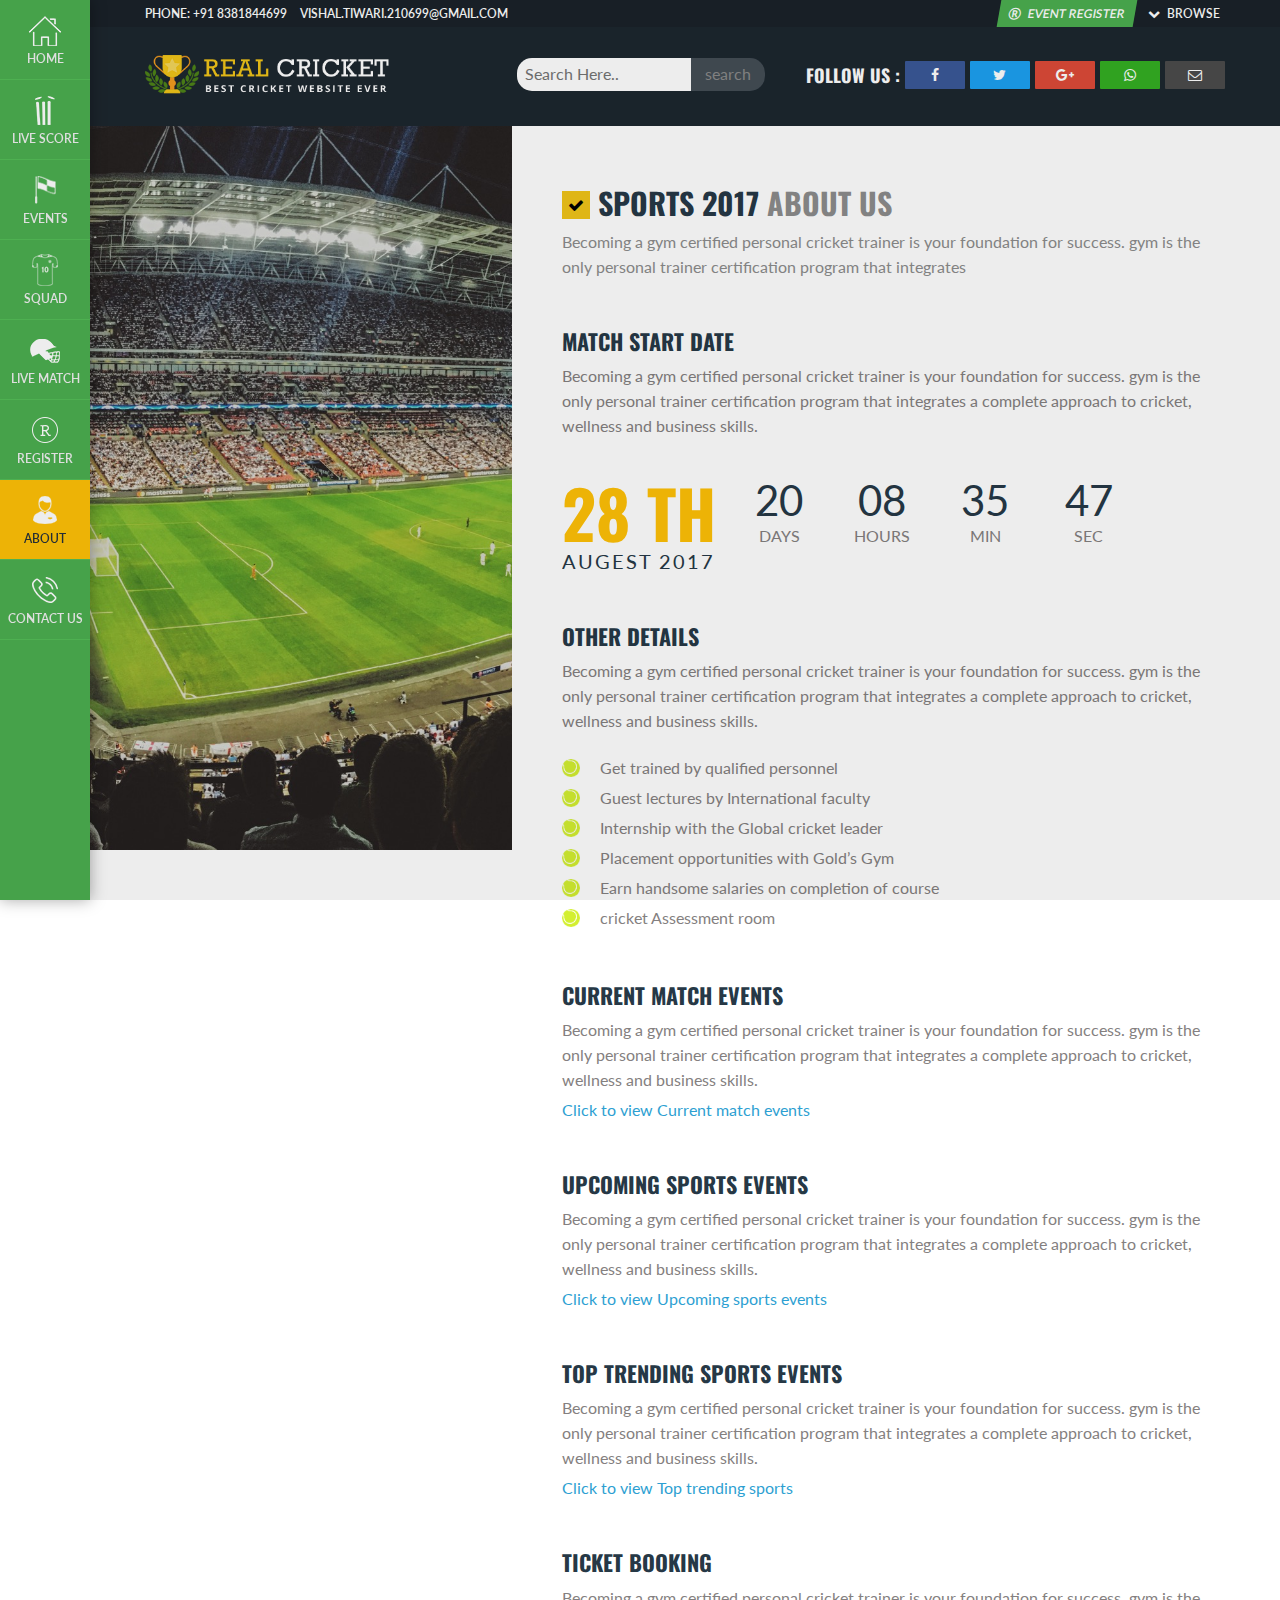
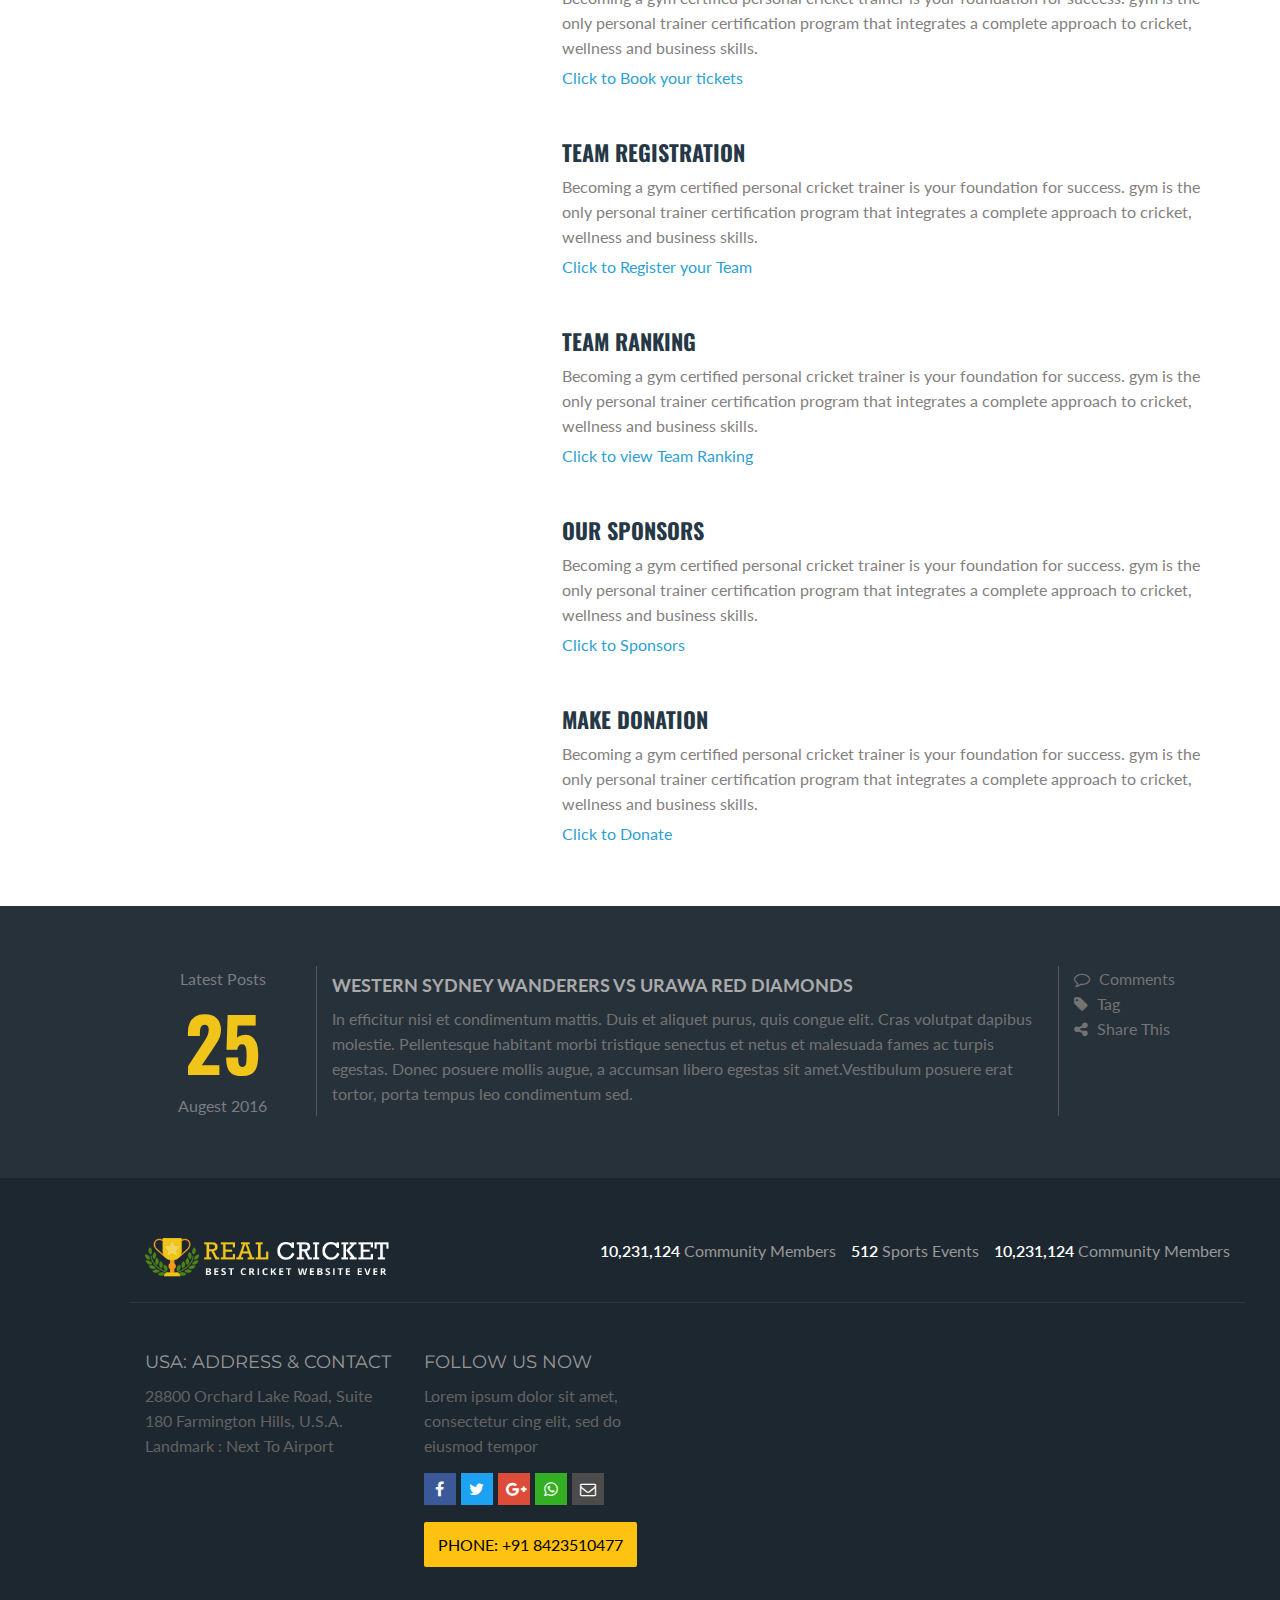
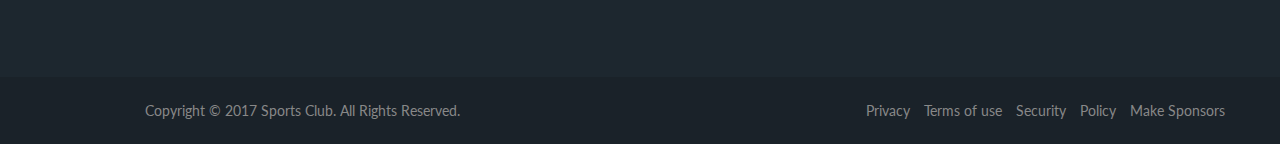
==== commit 3e711055: "Update cricket-about.html" ====
--- a/cricket-about.html
+++ b/cricket-about.html
@@ -47,7 +47,7 @@
                     <a href="index.html"><img src="images/icon/s1.png" alt=""> Home</a>
                 </li>
                 <li>
-                    <a href="cricket-all-sports.html"><img src="images/icon/c3.png" alt=""> cricket</a>
+                    <a href="cricket-all-sports.html"><img src="images/icon/c3.png" alt=""> live score </a>
                 </li>
             <li>
                     <a href="cricket-events.html"><img src="images/icon/f6.png" alt=""> Events</a>
@@ -212,11 +212,11 @@
                             <li>
                                 <h4>Follow Us : </h4>
                             </li>
-                            <li><a href="#"><i class="fa fa-facebook fb1"></i></a>
-                            </li>
-                            <li><a href="#"><i class="fa fa-twitter tw1"></i></a>
-                            </li>
-                            <li><a href="#"><i class="fa fa-google-plus gp1"></i></a>
+                            <li><a href="https://www.facebook.com/realcricket.in/"><i class="fa fa-facebook fb1"></i></a>
+                            </li>
+                            <li><a href="https://twitter.com/realcricket_in"><i class="fa fa-twitter tw1"></i></a>
+                            </li>
+                            <li><a href="https://plus.google.com/u/0/112256819905147182264"><i class="fa fa-google-plus gp1"></i></a>
                             </li>
                             <li><a href="#"><i class="fa fa-whatsapp wa1"></i></a>
                             </li>
@@ -396,11 +396,11 @@
                             <h4>Follow Us Now</h4>
                             <p>Lorem ipsum dolor sit amet, consectetur cing elit, sed do eiusmod tempor</p>
                             <ul>
-                                <li><a href="#"><i class="fa fa-facebook fb1"></i></a>
-                                </li>
-                                <li><a href="#"><i class="fa fa-twitter tw1"></i></a>
-                                </li>
-                                <li><a href="#"><i class="fa fa-google-plus gp1"></i></a>
+                                <li><a href="https://www.facebook.com/realcricket.in/"><i class="fa fa-facebook fb1"></i></a>
+                                </li>
+                                <li><a href="https://twitter.com/realcricket_in"><i class="fa fa-twitter tw1"></i></a>
+                                </li>
+                                <li><a href="https://plus.google.com/u/0/112256819905147182264"><i class="fa fa-google-plus gp1"></i></a>
                                 </li>
                                 <li><a href="#"><i class="fa fa-whatsapp wa1"></i></a>
                                 </li>
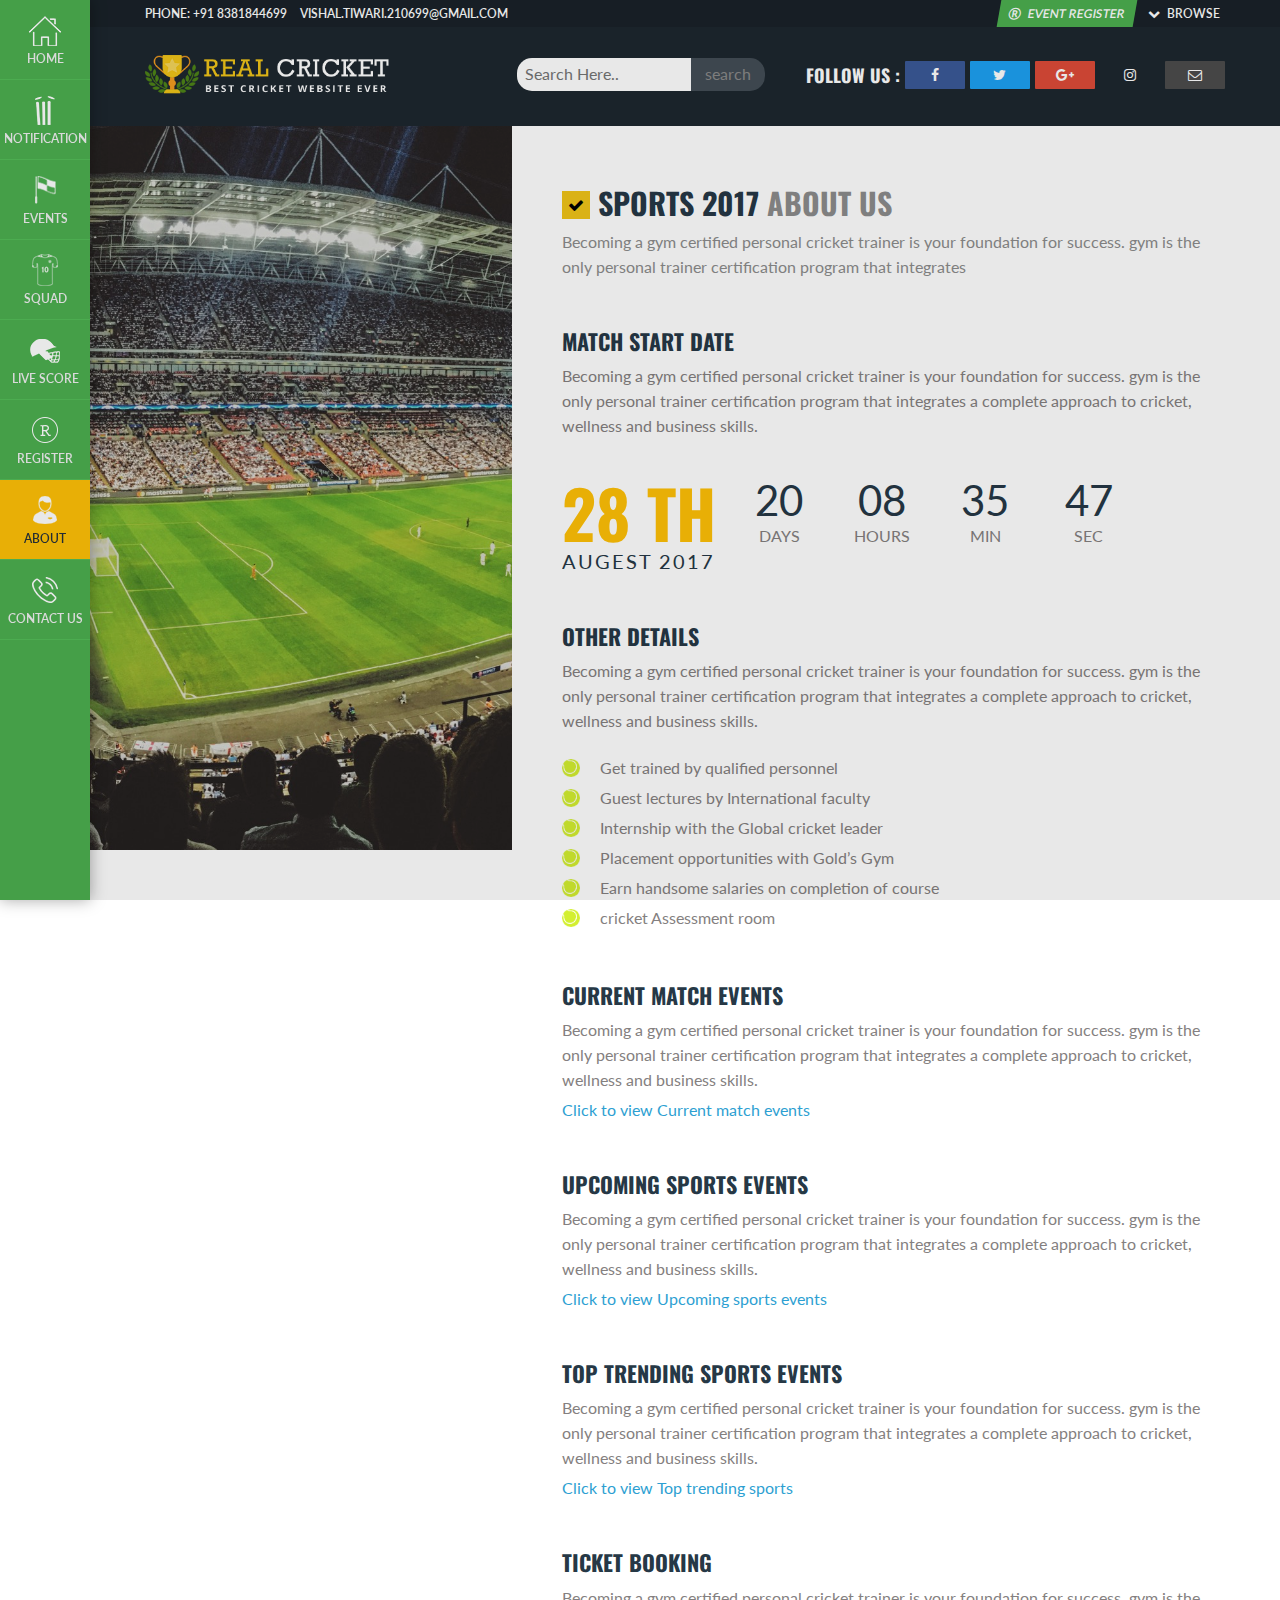
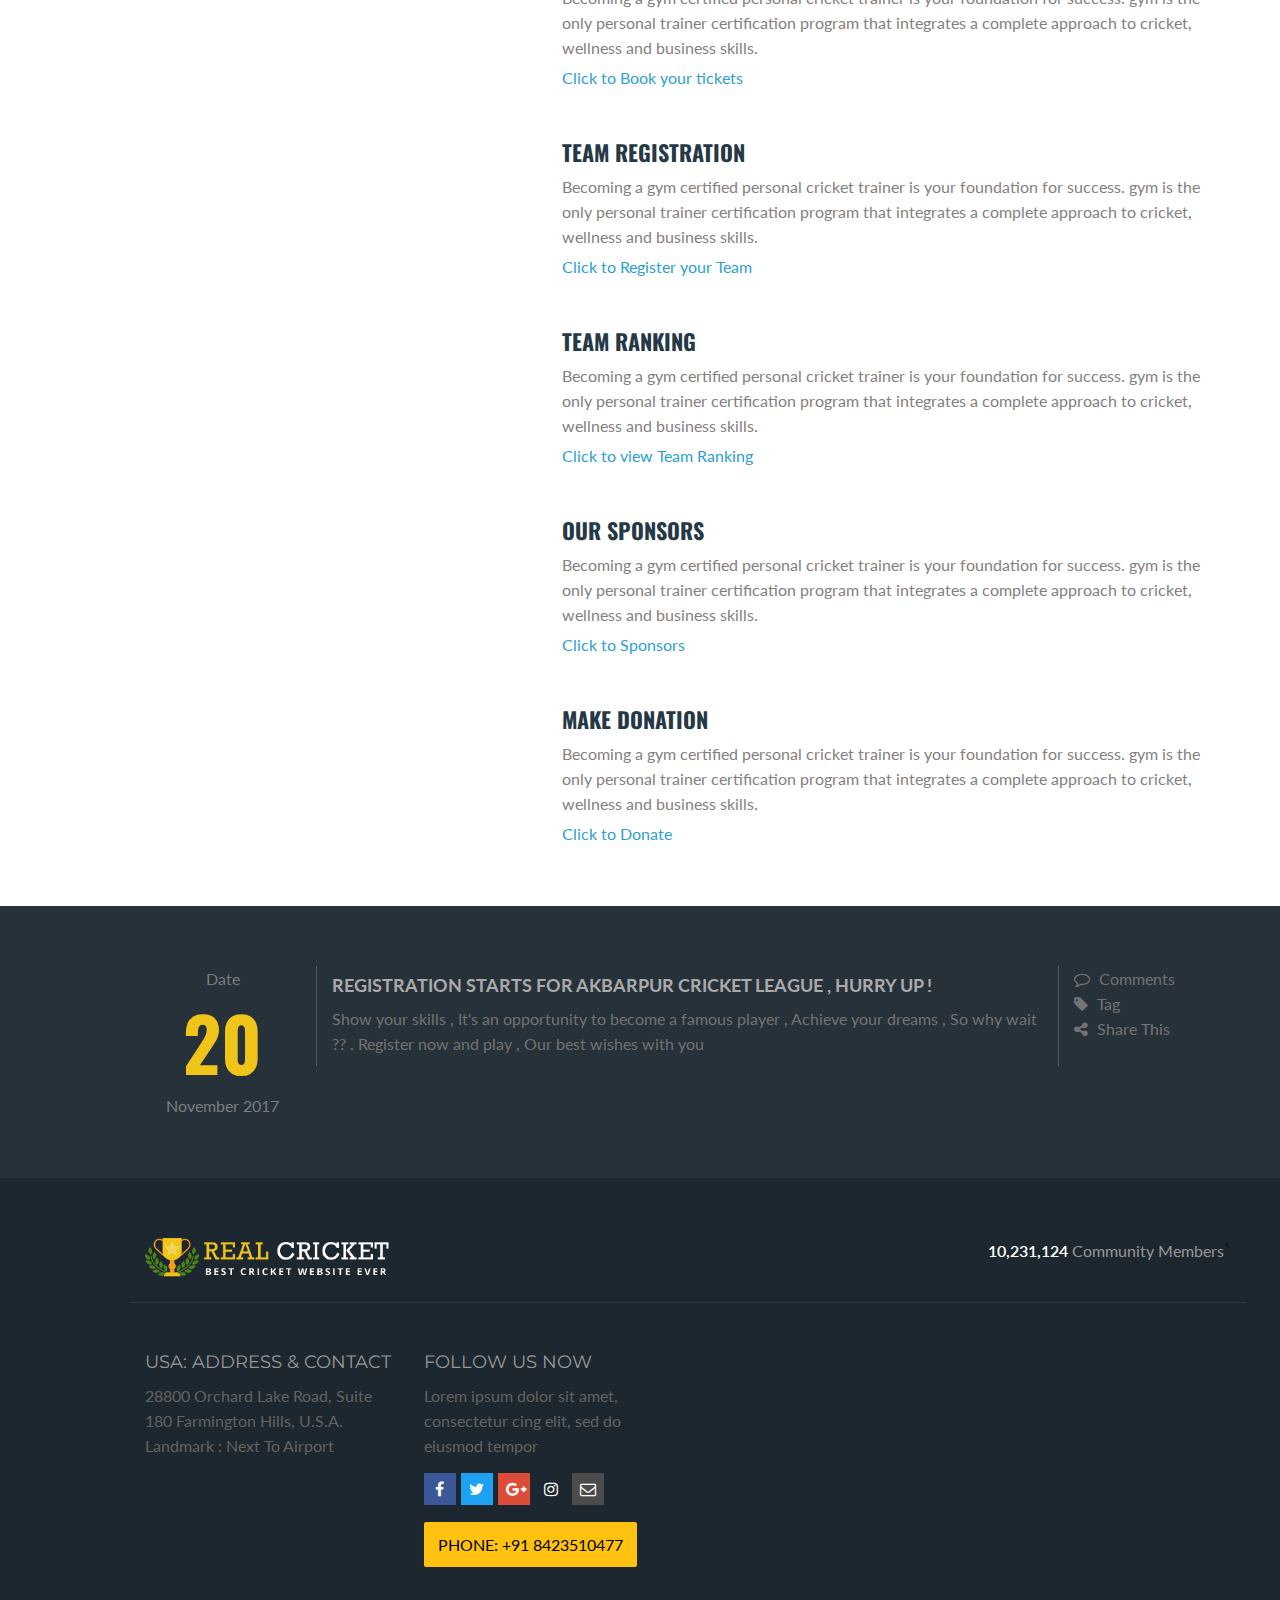
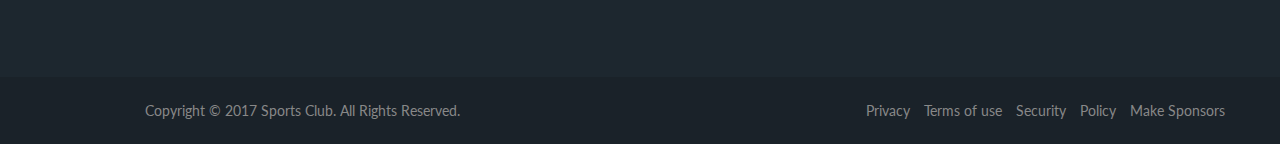
==== commit cc4f0135: "Update cricket-about.html" ====
--- a/cricket-about.html
+++ b/cricket-about.html
@@ -47,7 +47,7 @@
                     <a href="index.html"><img src="images/icon/s1.png" alt=""> Home</a>
                 </li>
                 <li>
-                    <a href="cricket-all-sports.html"><img src="images/icon/c3.png" alt=""> live score </a>
+                    <a href="cricket-all-sports.html"><img src="images/icon/c3.png" alt=""> Notification </a>
                 </li>
             <li>
                     <a href="cricket-events.html"><img src="images/icon/f6.png" alt=""> Events</a>
@@ -56,7 +56,7 @@
                     <a href="cricket-team-squad.html"><img src="images/icon/f7.png" alt=""> Squad</a>
                 </li>
                 <li>
-                    <a href="cricket-match.html"><img src="images/icon/c4.png" alt=""> Live match</a>
+                    <a href="cricket-match.html"><img src="images/icon/c4.png" alt=""> Live Score</a>
 	           </li>
                 <li>
                     <a href="cricket-team-register.html"><img src="images/icon/r2.png" alt=""> Register</a>
@@ -94,7 +94,7 @@
 			<!-- TOP FIXED MENU -->
             <div class="i-head-right i-head-com col-md-6 col-sm-12 col-xs-12">
                 <ul>
-                   <li class="top-scal-1"><a href="cricket-event-register.html"><i class="fa fa-registered" aria-hidden="true"></i> Event Register</a>
+                   <li class="top-scal-1"><a href="cricket-team-register.html"><i class="fa fa-registered" aria-hidden="true"></i> Event Register</a>
                     </li>
                     <li><a href="#" class="tr-menu"><i class="fa fa-chevron-down" aria-hidden="true"></i> Browse</a>
                         <div class="cat-menu">
@@ -218,7 +218,7 @@
                             </li>
                             <li><a href="https://plus.google.com/u/0/112256819905147182264"><i class="fa fa-google-plus gp1"></i></a>
                             </li>
-                            <li><a href="#"><i class="fa fa-whatsapp wa1"></i></a>
+                            <li><a href="https://www.instagram.com/realcricket.in/"><i class="fa fa-instagram" aria-hidden="true"></i>
                             </li>
                             <li><a href="#"><i class="fa fa-envelope-o sh1"></i></a>
                             </li>
@@ -337,20 +337,20 @@
             <div class="lp">
                 <!-- BLOG POST: POST DATE -->
                 <div class="blog-1 col-md-2">
-                    <span>Latest Posts</span>
-                    <h4>25</h4>
-                    <span>Augest 2016</span>
+                    <span>Date</span>
+                    <h4>20</h4>
+                    <span>November 2017</span>
                 </div>
                 <!-- BLOG POST: POST NAME & DESCRIPTION -->
                 <div class="blog-2 col-md-8">
                     <ul>
                         <li>
                             <a href="#">
-                                <h4>WESTERN SYDNEY WANDERERS VS URAWA RED DIAMONDS</h4>
+                                <h4>Registration starts for Akbarpur cricket league , Hurry Up !</h4>
                             </a>
                         </li>
                         <li>
-                            <p>In efficitur nisi et condimentum mattis. Duis et aliquet purus, quis congue elit. Cras volutpat dapibus molestie. Pellentesque habitant morbi tristique senectus et netus et malesuada fames ac turpis egestas. Donec posuere mollis augue, a accumsan libero egestas sit amet.Vestibulum posuere erat tortor, porta tempus leo condimentum sed. </p>
+                            <p>Show your skills , It's an opportunity to become a famous player , Achieve your dreams , So why wait ?? . Register now and play , Our best wishes with you </p>
                         </li>
                     </ul>
                 </div>
@@ -376,8 +376,7 @@
                         </a>
                         <ul>
                             <li><span>10,231,124</span> Community Members</li>
-                            <li><span>512</span> Sports Events</li>
-                            <li><span>10,231,124</span> Community Members</li>
+                            <
                         </ul>
                     </div>
                 </div>
@@ -402,7 +401,7 @@
                                 </li>
                                 <li><a href="https://plus.google.com/u/0/112256819905147182264"><i class="fa fa-google-plus gp1"></i></a>
                                 </li>
-                                <li><a href="#"><i class="fa fa-whatsapp wa1"></i></a>
+                                <li><a href="https://www.instagram.com/realcricket.in/"><i class="fa fa-instagram" aria-hidden="true"></i>
                                 </li>
                                 <li><a href="#"><i class="fa fa-envelope-o sh1"></i></a>
                                 </li>
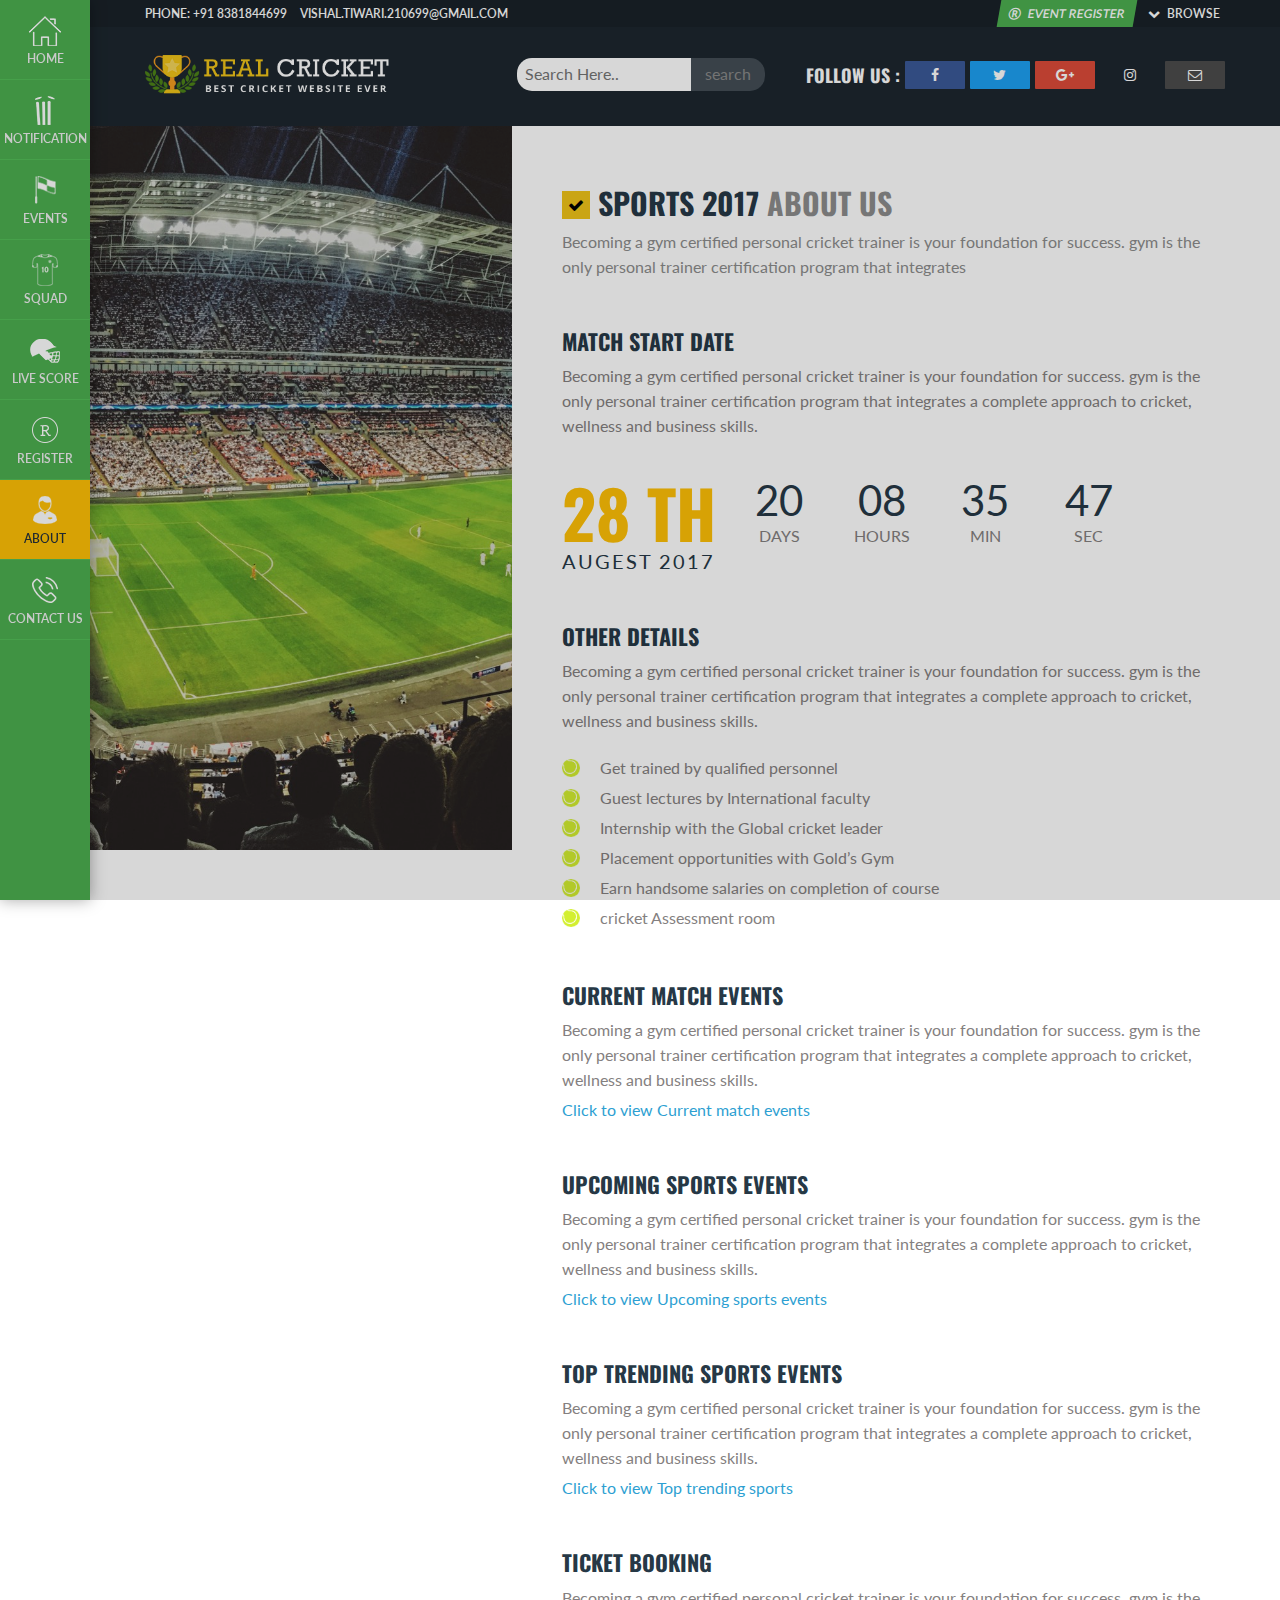
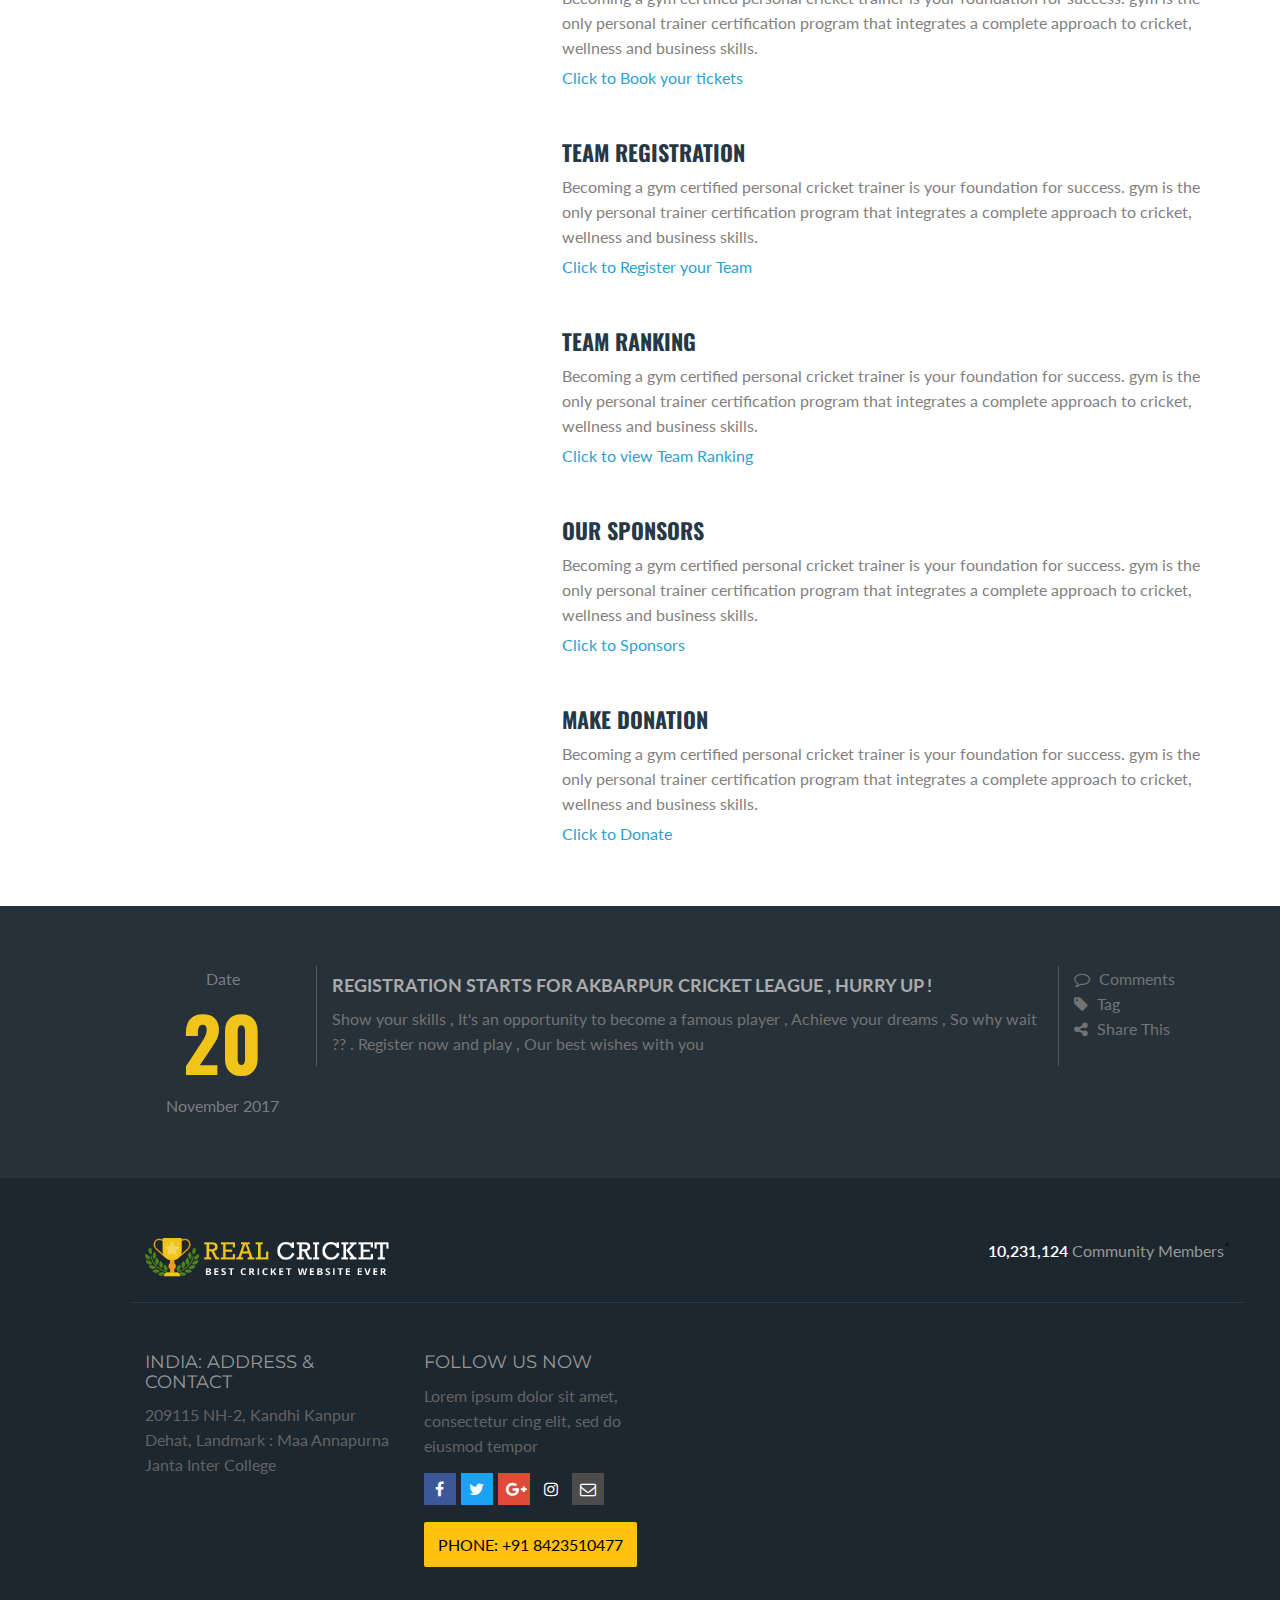
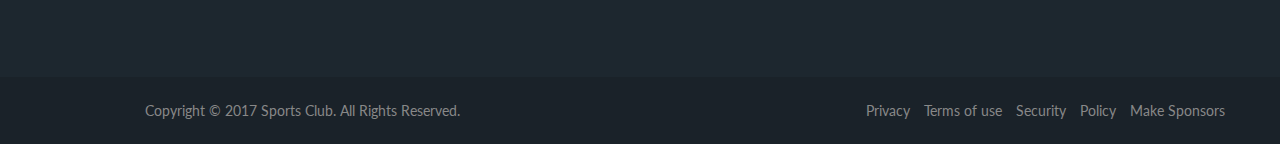
==== commit dc2905ca: "Update cricket-about.html" ====
--- a/cricket-about.html
+++ b/cricket-about.html
@@ -384,8 +384,8 @@
                 <div class="row foot2">
                     <div class="col-md-3">
                         <div class="foot2-1 foot-com">
-                            <h4>USA: ADDRESS & CONTACT</h4>
-                            <p>28800 Orchard Lake Road, Suite 180 Farmington Hills, U.S.A. Landmark : Next To Airport</p>
+                            <h4>India: ADDRESS & CONTACT</h4>
+                            <p>209115 NH-2, Kandhi Kanpur Dehat, Landmark : Maa Annapurna Janta Inter College</p>
                         </div>
                         
                     </div>
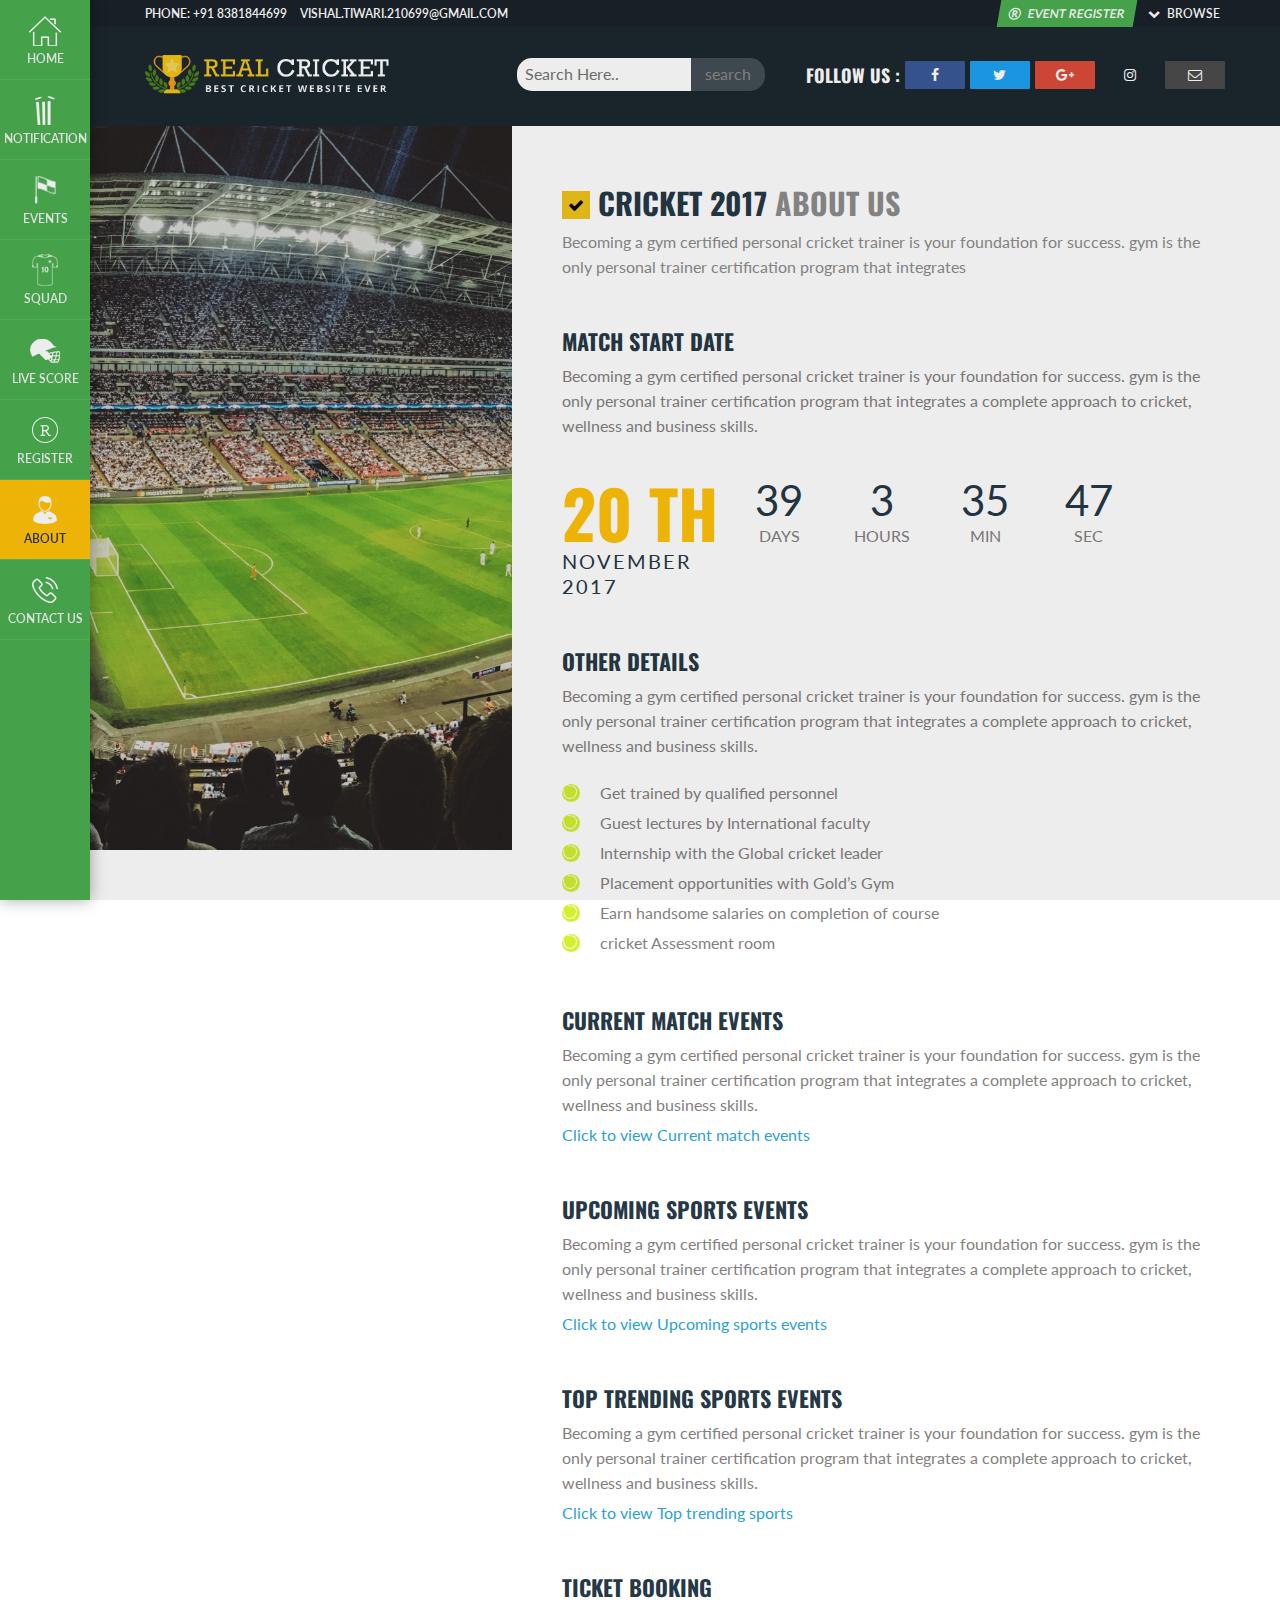
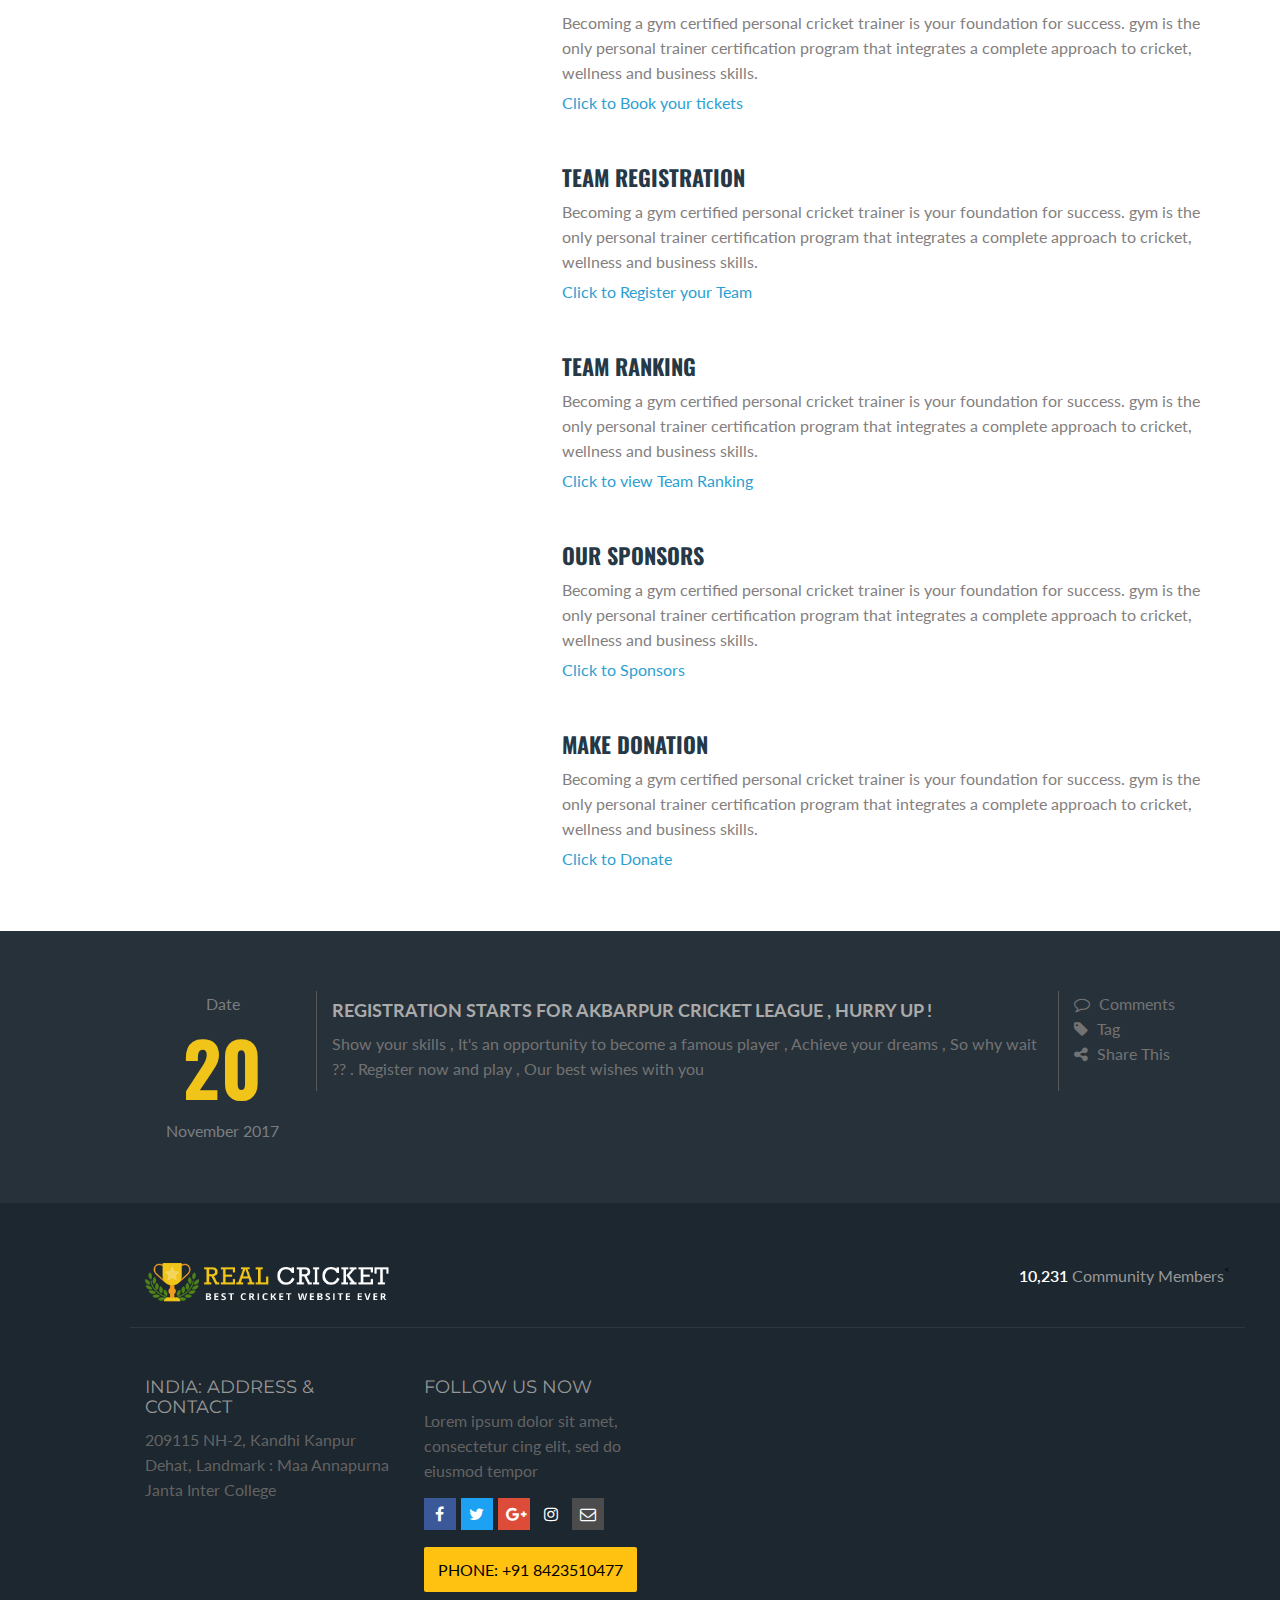
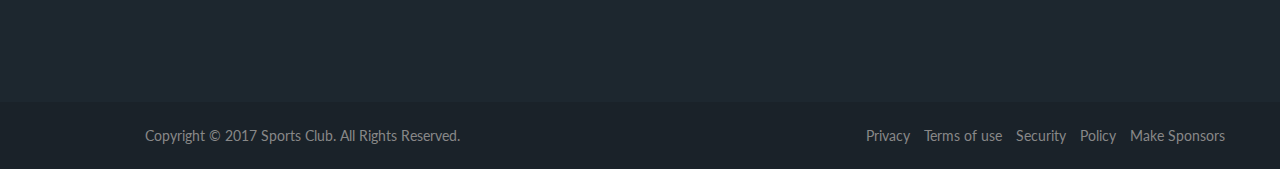
==== commit 82a908a3: "Update cricket-about.html" ====
--- a/cricket-about.html
+++ b/cricket-about.html
@@ -241,7 +241,7 @@
         <div class="training img-pag-about">
             <div class="tr-pro">
                 <div class="inn-title">
-                    <h2><i class="fa fa-check" aria-hidden="true"></i> sports 2017 <span> about us</span></h2>
+                    <h2><i class="fa fa-check" aria-hidden="true"></i> cricket 2017 <span> about us</span></h2>
                     <p>Becoming a gym certified personal cricket trainer is your foundation for success. gym is the only personal trainer certification program that integrates</p>
                 </div>
                 <!-- TRAINING BENEFITS -->
@@ -250,14 +250,14 @@
                     <p>Becoming a gym certified personal cricket trainer is your foundation for success. gym is the only personal trainer certification program that integrates a complete approach to cricket, wellness and business skills.</p>
                     <div class="inn-ev-date">
                         <div class="inn-ev-date-left">
-                            <h4>28 th</h4>
-                            <span>augest 2017</span>
+                            <h4>20 th</h4>
+                            <span>november 2017</span>
                         </div>
                         <div class="inn-ev-date-rig">
                             <ul>
-                                <li>20 <span>days</span>
-                                </li>
-                                <li>08 <span>hours</span>
+                                <li>39 <span>days</span>
+                                </li>
+                                <li>3 <span>hours</span>
                                 </li>
                                 <li>35 <span>min</span>
                                 </li>
@@ -375,7 +375,7 @@
                         <a href="#"><img src="images/cricket-logo.png" alt="">
                         </a>
                         <ul>
-                            <li><span>10,231,124</span> Community Members</li>
+                            <li><span>10,231</span> Community Members</li>
                             <
                         </ul>
                     </div>
